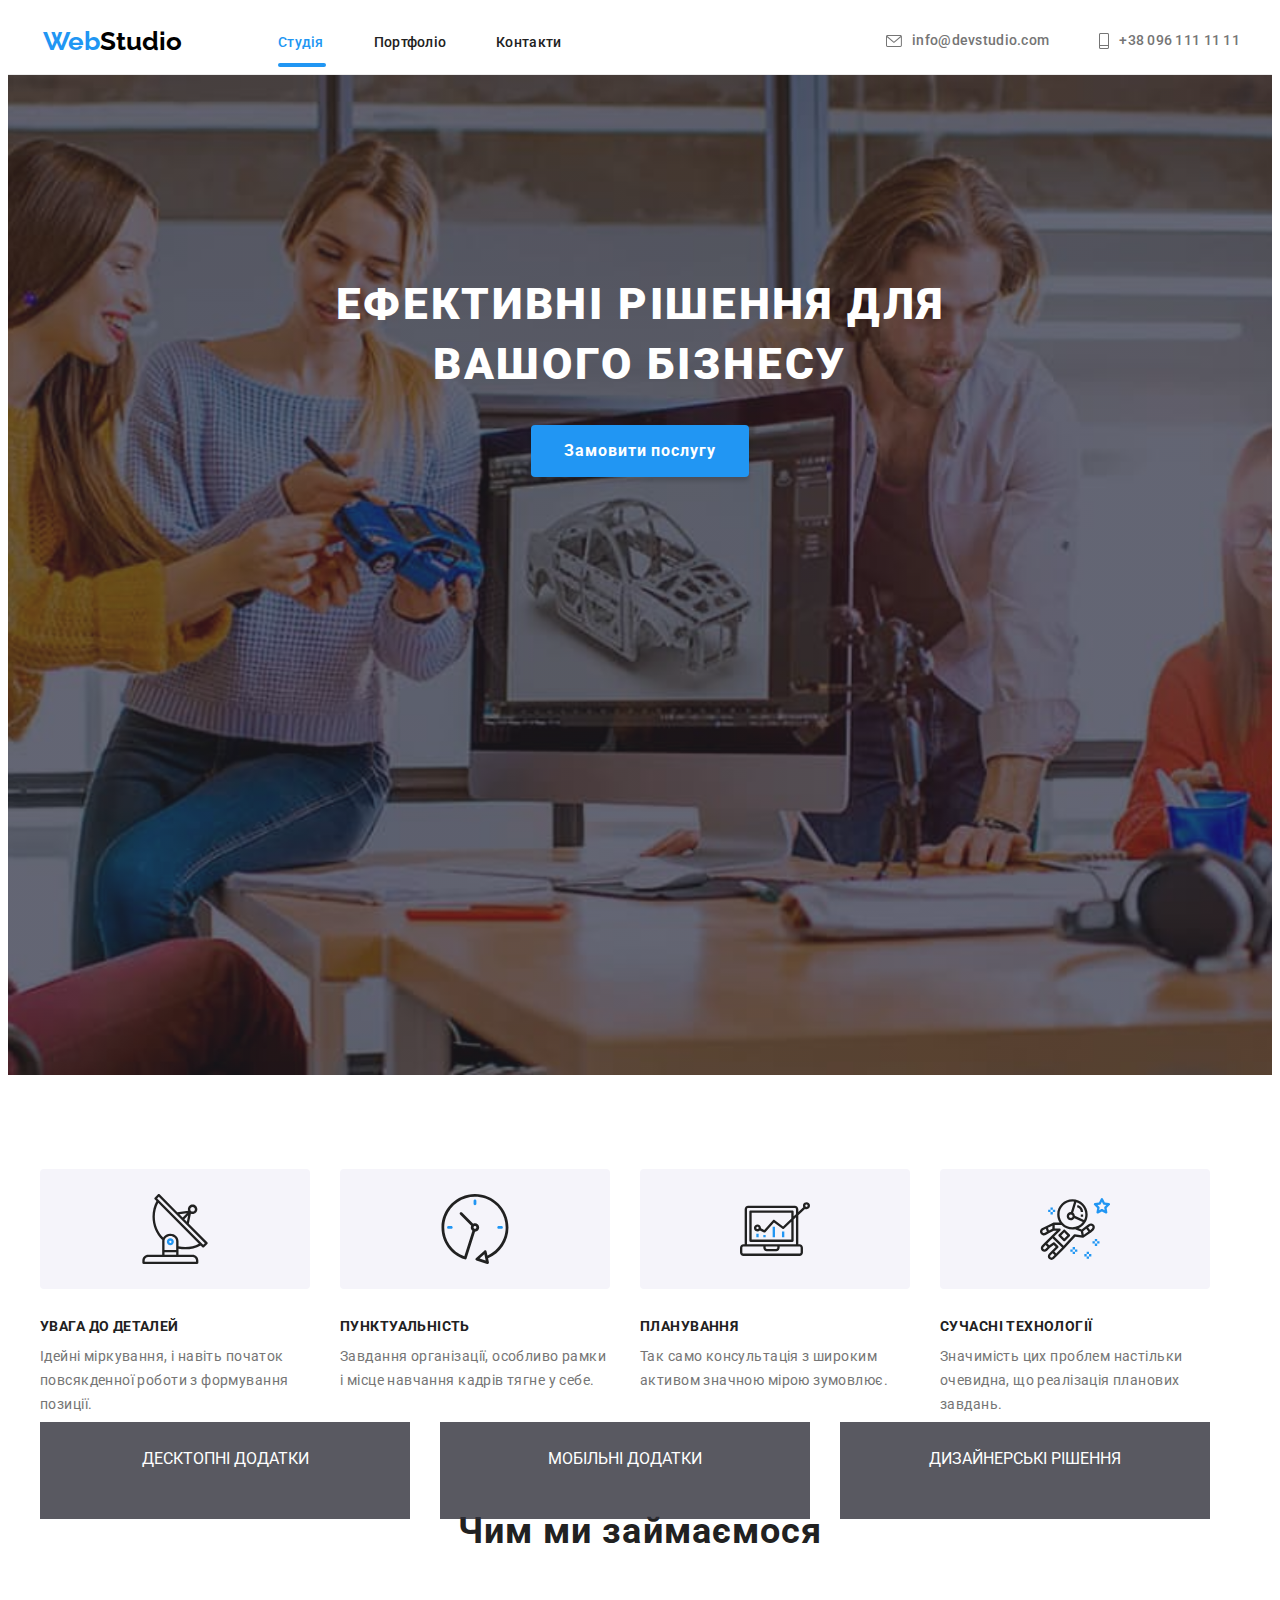
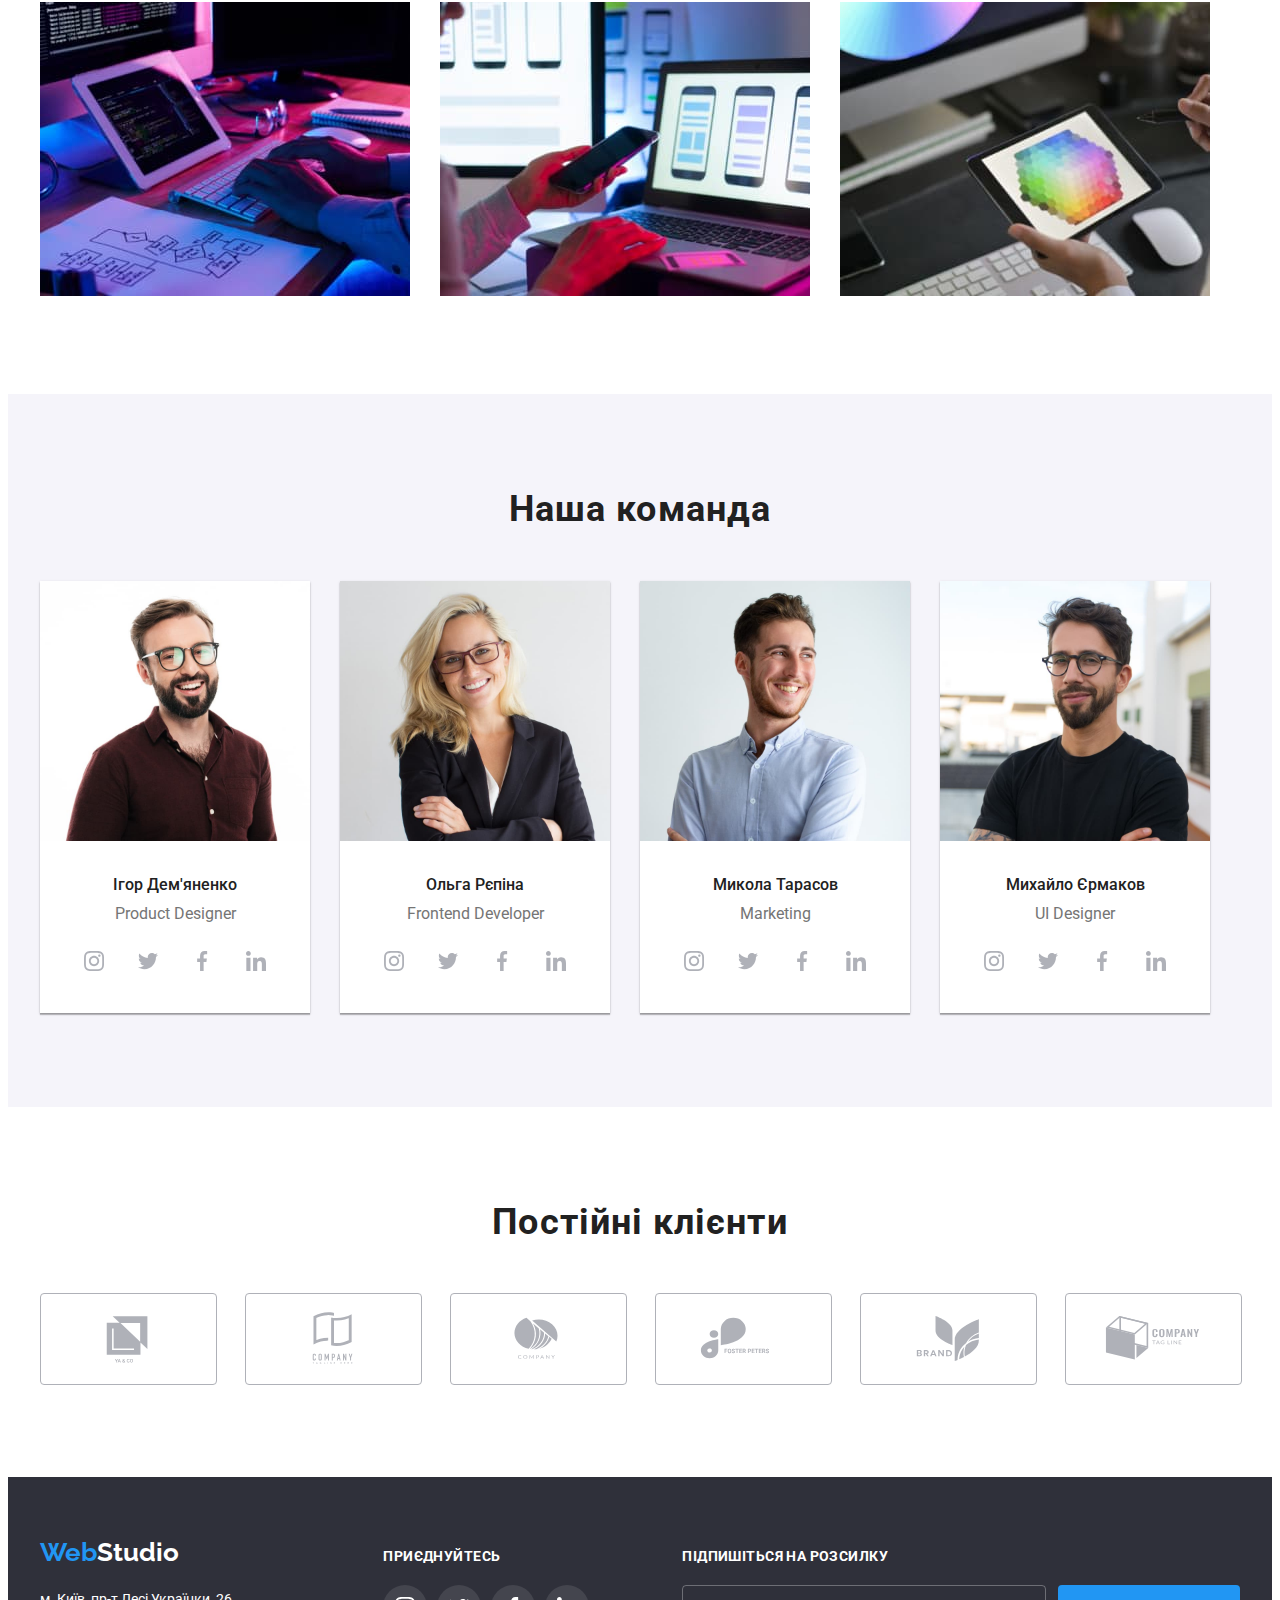
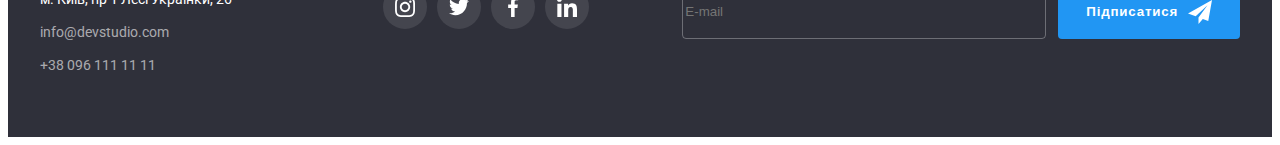
==== index.html @ afdf6e77 "start-main-scss-hw-07" ====
<!DOCTYPE html>
<html lang="uk">
  <head>
    <meta charset="UTF-8" />
    <meta http-equiv="X-UA-Compatible" content="IE=edge" />
    <meta name="viewport" content="width=device-width, initial-scale=1.0" />
    <title>WebStudio</title>
    <link rel="preconnect" href="https://fonts.googleapis.com" />
    <link rel="preconnect" href="https://fonts.gstatic.com" crossorigin />
    <link
      href="https://fonts.googleapis.com/css2?family=Raleway:wght@700&family=Roboto:wght@400;500;700;900&display=swap"
      rel="stylesheet"
    />
    <link
      rel="stylesheet"
      href="https://cdnjs.cloudflare.com/ajax/libs/modern-normalize/1.1.0/modern-normalize.min.css"
      integrity="sha512-wpPYUAdjBVSE4KJnH1VR1HeZfpl1ub8YT/NKx4PuQ5NmX2tKuGu6U/JRp5y+Y8XG2tV+wKQpNHVUX03MfMFn9Q=="
      crossorigin="anonymous"
      referrerpolicy="no-referrer"
    />
    <link rel="stylesheet" href="./css/styles.css" />
    <link rel="stylesheet" href="./css/main.min.css" />
  </head>

  <body>
    <main>
      <!-- Header -->
      <header class="page-header">
        <div class="parent-heder container">
          <nav class="main-nav">
            <a href="/" class="logo link"
              ><span class="web">Web</span><span class="studio">Studio</span></a
            >
            <ul class="site-nav list">
              <li class="item"><a href="" class="link current">Студія</a></li>
              <li class="item"><a href="./portfolio.html" class="link">Портфоліо</a></li>
              <li class="item"><a href="" class="link">Контакти</a></li>
            </ul>
          </nav>
          <ul class="contacts-list list">
            <li class="item">
              <a href="mailto:info@devstudio.com" class="header-email link">
                <svg class="header-email-icon" width="16" height="12">
                  <use href="./images/symbol-defs.svg#icon-envelope"></use></svg
                >info@devstudio.com</a
              >
            </li>
            <li class="item">
              <a href="tel:+380961111111" class="header-tel link">
                <svg class="header-tel-icon" width="10" height="16">
                  <use href="./images/symbol-defs.svg#icon-tel"></use></svg
                >+38 096 111 11 11</a
              >
            </li>
          </ul>
        </div>
      </header>
      <!-- Hero -->
      <section class="hero overlay">
        <h1 class="hero-title">
          Ефективні рішення для <br />
          вашого бізнесу
        </h1>
        <button class="button hero" type="button" data-modal-open>Замовити послугу</button>
      </section>

      <!-- Feature -->
      <section class="feature">
        <div class="container">
          <h2 class="visually-hidden">Наші переваги</h2>
          <ul class="feature-list feature-icon-list list">
            <li class="item">
              <div class="feature-icon-item">
                <svg width="70" height="70" class="feature-icon-img">
                  <use href="./images/symbol-defs.svg#icon-antenna"></use>
                </svg>
              </div>
              <h3 class="title">Увага до деталей</h3>
              <p class="text">
                Ідейні міркування, і навіть початок повсякденної роботи з формування позиції.
              </p>
            </li>
            <li class="item">
              <div class="feature-icon-item">
                <svg width="70" height="70" class="feature-icon-img">
                  <use href="./images/symbol-defs.svg#icon-clock" width="70" height="70"></use>
                </svg>
              </div>
              <h3 class="title">Пунктуальність</h3>
              <p class="text">
                Завдання організації, особливо рамки і місце навчання кадрів тягне у себе.
              </p>
            </li>
            <li class="item">
              <div class="feature-icon-item">
                <svg width="70" height="70" class="feature-icon-img">
                  <use href="./images/symbol-defs.svg#icon-diagram" width="70" height="70"></use>
                </svg>
              </div>
              <h3 class="title">Планування</h3>
              <p class="text">Так само консультація з широким активом значною мірою зумовлює.</p>
            </li>
            <li class="item">
              <div class="feature-icon-item">
                <svg width="70" height="70" class="feature-icon-img">
                  <use href="./images/symbol-defs.svg#icon-astronaut" width="70" height="70"></use>
                </svg>
              </div>
              <h3 class="title">Сучасні технології</h3>
              <p class="text">
                Значимість цих проблем настільки очевидна, що реалізація планових завдань.
              </p>
            </li>
          </ul>
        </div>
      </section>
      <!--  -->
      <section class="job section">
        <div class="container">
          <h2 class="section-title">Чим ми займаємося</h2>
          <ul class="job-list list">
            <li class="item one"><img src="./images/img1.jpg" alt="" width="370" /></li>
            <li class="item two"><img src="./images/img2.jpg" alt="" width="370" /></li>
            <li class="item three"><img src="./images/img3.jpg" alt="" width="370" /></li>
          </ul>
        </div>
      </section>
      <section class="team">
        <div class="container">
          <h2 class="section-title">Наша команда</h2>
          <ul class="team-list list">
            <li class="item">
              <img src="./images/img_igor.jpg" alt="Product Designer" width="270" />
              <div class="team-img">
                <h3 class="title">Ігор Дем'яненко</h3>
                <p class="text">Product Designer</p>
                <ul class="team-soc-list list">
                  <li class="team-soc-item">
                    <a href="" class="team-soc-link link" target="_blank"
                      ><svg class="team-soc-icon" width="20" height="20">
                        <use href="./images/symbol-defs.svg#icon-instagram"></use></svg
                    ></a>
                  </li>
                  <li class="team-soc-item">
                    <a href="" class="team-soc-link link" target="_blank"
                      ><svg class="team-soc-icon" width="20" height="20">
                        <use href="./images/symbol-defs.svg#icon-twitter"></use></svg
                    ></a>
                  </li>
                  <li class="team-soc-item">
                    <a href="" class="team-soc-link link" target="_blank"
                      ><svg class="team-soc-icon" width="20" height="20">
                        <use href="./images/symbol-defs.svg#icon-facebook"></use></svg
                    ></a>
                  </li>
                  <li class="team-soc-item">
                    <a href="" class="team-soc-link link" target="_blank"
                      ><svg class="team-soc-icon" width="20" height="20">
                        <use href="./images/symbol-defs.svg#icon-linkedin"></use></svg
                    ></a>
                  </li>
                </ul>
              </div>
            </li>
            <li class="item">
              <img src="./images/img_olga.jpg" alt="Frontend Developer" width="270" />
              <div class="team-img">
                <h3 class="title">Ольга Рєпіна</h3>
                <p class="text">Frontend Developer</p>
                <ul class="team-soc-list list">
                  <li class="team-soc-item">
                    <a href="" class="team-soc-link link" target="_blank"
                      ><svg class="team-soc-icon" width="20" height="20">
                        <use href="./images/symbol-defs.svg#icon-instagram"></use></svg
                    ></a>
                  </li>
                  <li class="team-soc-item">
                    <a href="" class="team-soc-link link" target="_blank"
                      ><svg class="team-soc-icon" width="20" height="20">
                        <use href="./images/symbol-defs.svg#icon-twitter"></use></svg
                    ></a>
                  </li>
                  <li class="team-soc-item">
                    <a href="" class="team-soc-link link" target="_blank"
                      ><svg class="team-soc-icon" width="20" height="20">
                        <use href="./images/symbol-defs.svg#icon-facebook"></use></svg
                    ></a>
                  </li>
                  <li class="team-soc-item">
                    <a href="" class="team-soc-link link" target="_blank"
                      ><svg class="team-soc-icon" width="20" height="20">
                        <use href="./images/symbol-defs.svg#icon-linkedin"></use></svg
                    ></a>
                  </li>
                </ul>
              </div>
            </li>
            <li class="item">
              <img src="./images/img_mikola.jpg" alt="Marketing" width="270" />
              <div class="team-img">
                <h3 class="title">Микола Тарасов</h3>
                <p class="text">Marketing</p>
                <ul class="team-soc-list list">
                  <li class="team-soc-item">
                    <a href="" class="team-soc-link link" target="_blank"
                      ><svg class="team-soc-icon" width="20" height="20">
                        <use href="./images/symbol-defs.svg#icon-instagram"></use></svg
                    ></a>
                  </li>
                  <li class="team-soc-item">
                    <a href="" class="team-soc-link link" target="_blank"
                      ><svg class="team-soc-icon" width="20" height="20">
                        <use href="./images/symbol-defs.svg#icon-twitter"></use></svg
                    ></a>
                  </li>
                  <li class="team-soc-item">
                    <a href="" class="team-soc-link link" target="_blank"
                      ><svg class="team-soc-icon" width="20" height="20">
                        <use href="./images/symbol-defs.svg#icon-facebook"></use></svg
                    ></a>
                  </li>
                  <li class="team-soc-item">
                    <a href="" class="team-soc-link link" target="_blank"
                      ><svg class="team-soc-icon" width="20" height="20">
                        <use href="./images/symbol-defs.svg#icon-linkedin"></use></svg
                    ></a>
                  </li>
                </ul>
              </div>
            </li>
            <li class="item">
              <img src="./images/img_michailo.jpg" alt="UI Designer" width="270" />
              <div class="team-img">
                <h3 class="title">Михайло Єрмаков</h3>
                <p class="text">UI Designer</p>
                <ul class="team-soc-list list">
                  <li class="team-soc-item">
                    <a href="" class="team-soc-link link" target="_blank"
                      ><svg class="team-soc-icon" width="20" height="20">
                        <use href="./images/symbol-defs.svg#icon-instagram"></use></svg
                    ></a>
                  </li>
                  <li class="team-soc-item">
                    <a href="" class="team-soc-link link" target="_blank"
                      ><svg class="team-soc-icon" width="20" height="20">
                        <use href="./images/symbol-defs.svg#icon-twitter"></use></svg
                    ></a>
                  </li>
                  <li class="team-soc-item">
                    <a href="" class="team-soc-link link" target="_blank"
                      ><svg class="team-soc-icon" width="20" height="20">
                        <use href="./images/symbol-defs.svg#icon-facebook"></use></svg
                    ></a>
                  </li>
                  <li class="team-soc-item">
                    <a href="" class="team-soc-link link" target="_blank"
                      ><svg class="team-soc-icon" width="20" height="20">
                        <use href="./images/symbol-defs.svg#icon-linkedin"></use></svg
                    ></a>
                  </li>
                </ul>
              </div>
            </li>
          </ul>
        </div>
      </section>
      <!-- Customers -->
      <section class="section customers">
        <div class="container">
          <h2 class="section-title">Постійні клієнти</h2>
          <ul class="customers-list list">
            <li class="customers-item">
              <a href="" class="customers-link link">
                <svg class="customers-soc-icon" width="106" height="60">
                  <use href="./images/symbol-defs.svg#icon-logo-ya-co"></use>
                </svg>
              </a>
            </li>
            <li class="customers-item">
              <a href="" class="customers-link link">
                <svg class="customers-soc-icon" width="106" height="60">
                  <use href="./images/symbol-defs.svg#icon-logo-taglaine"></use>
                </svg>
              </a>
            </li>
            <li class="customers-item">
              <a href="" class="customers-link link">
                <svg class="customers-soc-icon" width="106" height="60">
                  <use href="./images/symbol-defs.svg#icon-logo-company"></use>
                </svg>
              </a>
            </li>
            <li class="customers-item">
              <a href="" class="customers-link link">
                <svg class="customers-soc-icon" width="106" height="60">
                  <use href="./images/symbol-defs.svg#icon-logo-foster"></use>
                </svg>
              </a>
            </li>
            <li class="customers-item">
              <a href="" class="customers-link link">
                <svg class="customers-soc-icon" width="106" height="60">
                  <use href="./images/symbol-defs.svg#icon-logo-brand"></use>
                </svg>
              </a>
            </li>
            <li class="customers-item">
              <a href="" class="customers-link link">
                <svg class="customers-soc-icon" width="106" height="60">
                  <use href="./images/symbol-defs.svg#icon-logo-tag"></use>
                </svg>
              </a>
            </li>
          </ul>
        </div>
      </section>
    </main>
    <footer class="footer">
      <div class="container">
        <div>
          <a href="/" class="logo address"
            ><span class="web">Web</span><span class="studio footer">Studio</span></a
          >
          <address>
            <ul class="address-list list">
              <li class="item">
                <a
                  href="https://goo.gl/maps/J423q69N4XWxt7sN8 "
                  target="_blank"
                  rel="noopener noreferrer nofollow"
                  class="link"
                >
                  м. Київ, пр-т Лесі Українки, 26</a
                >
              </li>
              <li class="item">
                <a href="mailto:info@devstudio.com" class="footer-mail">info@devstudio.com</a>
              </li>
              <li>
                <a href="tel:+380961111111" class="footer-tel">+38 096 111 11 11</a>
              </li>
            </ul>
          </address>
        </div>
        <div class="footer-soc">
          <h2 class="footer-soc-title">Приєднуйтесь</h2>
          <ul class="footer-soc-list list">
            <li class="footer-soc-item">
              <a href="" class="footer-soc-link link">
                <svg width="20" height="20">
                  <use
                    href="./images/symbol-defs.svg#icon-instagram"
                    class="footer-soc-icon"
                  ></use></svg
              ></a>
            </li>
            <li class="footer-soc-item">
              <a href="" class="footer-soc-link link">
                <svg class="footer-soc-icon" width="20" height="20">
                  <use href="./images/symbol-defs.svg#icon-twitter"></use></svg
              ></a>
            </li>
            <li class="footer-soc-item">
              <a href="" class="footer-soc-link link">
                <svg class="footer-soc-icon" width="20" height="20">
                  <use href="./images/symbol-defs.svg#icon-facebook"></use></svg
              ></a>
            </li>
            <li class="footer-soc-item">
              <a href="" class="footer-soc-link link">
                <svg class="footer-soc-icon" width="20" height="20">
                  <use href="./images/symbol-defs.svg#icon-linkedin"></use></svg
              ></a>
            </li>
          </ul>
        </div>
        <div class="online">
          <p class="online-title">Підпишіться на розсилку</p>
          <form class="online-form">
            <input type="text" placeholder="E-mail" class="online-input" name="online-name">
            <button type="submit" class="online-btn">
            Підписатися<svg class="online-btn-icon" width="24" height="24">
              <use href="./images/symbol-defs.svg#icon-send"></use>
            </svg></button>
          </form>
        </div>
      </div>
    </footer>
    <div class="backdrop is-hidden" data-modal>
      <div class="modal">
        <button type="button" class="modal-close" data-modal-close>
          <svg class="modal-close-icon" width="18" height="18">
            <use href="./images/symbol-defs.svg#icon-close-black"></use>
          </svg>
        </button>
        <p class="modal-title title">Залиште свої дані, ми Вам передзвонимо</p>
        <form class="modal-form">
          <div class="modal-field">
            <label for="user-name" class="input-label">Ім'я</label>
            <div class="input-wrap">
              <input type="text" name="user-name" class="modal-input" placeholder="Микола Мирний" required
                id="user-name" />
              <svg class="modal-input-icon" width="18" height="18">
                <use href="./images/symbol-defs.svg#icon-person"></use>
              </svg>
            </div>
          </div>
          <div class="modal-field">
            <label for="user-phone" class="input-label">Телефон</label>
            <div class="input-wrap">
              <input type="tel" name="user-phone" class="modal-input" placeholder="+380 (96) 111-11-11" title="+380"
                minlength="13" maxlength="13" required id="user-phone" />
              <svg class="modal-input-icon" width="18" height="18">
                <use href="./images/symbol-defs.svg#icon-phone"></use>
              </svg>
            </div>
          </div>
          <div class="modal-field">
            <label for="user-email" class="input-label">Пошта</label>
            <div class="input-wrap">
              <input type="email" name="user-email" class="modal-input" placeholder="name@gmail.com" id="user-email" />
              <svg class="modal-input-icon" width="18" height="18">
                <use href="./images/symbol-defs.svg#icon-email"></use>
              </svg>
            </div>
          </div>
          <div class="modal-field">
            <label for="user-comment" class="input-label">Коментар</label>
            <textarea name="user-comment" id="user-comment" class="modal-text modal-input" placeholder="Коментар"
              id="user-comment"></textarea>
          </div>
          <div class="modal-field">
            <input type="checkbox" name="policy" id="policy" class="input-checkbox visually-hidden" />
            <label for="policy" class="check-text">
              <span>
                <svg class="checkbox-icon" width="16" height="15">
                  <use href="./images/symbol-defs.svg#icon-icon-check""></use>
                    </svg>
                  </span>Погоджуюся з розсилкою та приймаю <a href="" class=" modal-link">Умови договору</a>
            </label>
          </div>
          <button type="submit" class="modal-button">Відправити</button>
        </form>
      </div>
    </div>
    <script src="./js/modal.js"></script>
  </body>
  </html>
---- css/styles.css ----
/* колір основного тексту: #212121 */
/* вторинний колір: #757575 */
/* акцент: #2196F3 */
/* колір фону білий: #FFFFFF */
/* колір фону вторинний #F5F4FA */
/* колір фону футер: #2F303A */
/* колір лого studio: #000000 */

:root {
  --primary-text-color: #212121;
  --title-text-color: #757575;
  --secondary-text-color: #ffffff;
  --accent-color: #2196f3;
  --primary-white-color: #ffffff;
  --primary-bg-color: #ffffff;
  --secondary-bg-color: #f5f4fa;
  --color-btn-primery: #2196f3;
  --color-logo-stodio: #000000;
  --trans: 250ms cubic-bezier(0.4, 0, 0.2, 1);
}

p,
h1,
h2,
h3,
h4,
h5,
h6 {
  margin: 0;
}

ul,
ol {
  margin: 0;
  padding-left: 0;
  list-style: none;
}

/*button {
  color: var(--primary-text-color);
  background-color: var(--secondary-bg-color);
  display: inline-block;
  border: 1px solid transparent;
  border-radius: 4px;
  min-width: 73px;
  text-align: center;
  font-family: inherit;
  cursor: pointer;
}*/

address {
  font-style: normal;
}

a {
  color: currentColor;
  text-decoration: none;
}
section {
  text-align: center;
  /*padding-top: 94px;
  padding-bottom: 94px;*/
}

body {
  background-color: var(--primary-bg-color);
  color: var(--primary-text-color);

  font-family: 'Roboto', sans-serif;
}

.list {
  padding: 0;
  margin: 0;
  list-style: none;
}
.link {
  text-decoration: none;
}

.visually-hidden {
  position: absolute;
  white-space: nowrap;
  width: 1px;
  height: 1px;
  overflow: hidden;
  border: 0;
  padding: 0;
  clip: rect(0 0 0 0);
  clip-path: inset(50%);
  margin: -1px;
}
.container {
  width: 1200px;
  padding-left: 15px;
  padding-right: 15px;
  margin: 0 auto;
}

/*              header            */
.page-header {
  border-bottom: 1px solid #ececec;
  text-align: center;
}
.parent-heder {
  display: flex;
}

/* Logo */
.logo {
  color: var(--primary-text-color);
  font-family: 'Raleway', sans-serif;
  font-weight: 700;
  font-size: 26px;
  line-height: 1.19;
  min-width: 145px;
  outline: transparent;
}
.web {
  color: var(--accent-color);
  outline: transparent;
}
.studio {
  color: var(--color-logo-stodio);
  outline: transparent;
}
.studio.footer {
  color: var(--primary-white-color);
}

.logo.address {
  display: block;
  margin-bottom: 20px;
}

/*    Main-nav     */
.main-nav {
  display: flex;
  align-items: center;
}

/* Site nav  */
.site-nav {
  display: flex;
  margin-left: 93px;
}

.site-nav .link {
  padding-top: 25px;
  padding-bottom: 25px;
  color: var(--primary-text-color);
  font-weight: 500;
  font-size: 14px;
  line-height: 1.14;
  letter-spacing: 0.02em;
  transition: color var(--trans);
}
.site-nav .item + .item {
  margin-left: 50px;
}
/*.site-nav .item:not(:last-child) {
  margin-right: 50px;
}*/
.site-nav .link:hover,
.site-nav .link:focus {
  color: var(--accent-color);
  outline: transparent;
}

.site-nav .link.current {
  color: var(--accent-color);
}
.site-nav .link.current::before {
  content: '';
  min-width: 48px;
  height: 4px;
  border-radius: 2px;
  position: absolute;
  top: 63px;
  background-color: var(--accent-color);
}
.site-nav .link.current.portfolio::before {
  content: '';
  min-width: 78px;
  height: 4px;
  border-radius: 2px;
  position: absolute;
  top: 63px;
  background-color: var(--accent-color);
}
/*         Contacts          */
.contacts-list {
  display: flex;
  margin-left: auto;
}
.contacts-list .item + .item {
  margin-left: 50px;
}
.contacts-list .link {
  display: flex;
  margin-left: auto;
  padding-top: 25px;
  padding-bottom: 25px;
  font-weight: 500;
  font-size: 14px;
  line-height: 1.14;
  letter-spacing: 0.02em;
  align-items: center;
  justify-content: center;
  color: var(--title-text-color);
  transition: color var(--trans);
}
.contacts-list .link:hover,
.contacts-list .link:focus {
  color: var(--accent-color);
  outline: transparent;
}

.header-email {
  gap: 10px;
}

.header-email-icon {
  align-items: center;
  justify-content: center;
  fill: currentColor;
}

.header-tel {
  gap: 10px;
}

.header-tel-icon {
  align-items: center;
  justify-content: center;
  fill: currentColor;
}

/* Герой */
.hero {
  padding-top: 200px;
  padding-bottom: 200px;

  background-color: #2f303a;
}

.hero-title {
  color: var(--primary-white-color);
  margin-bottom: 30px;
  margin-top: 0;
  font-weight: 900;
  font-size: 44px;
  line-height: 1.36;
  letter-spacing: 0.06em;
  text-transform: uppercase;
}

.button.hero {
  color: var(--secondary-text-color);
  background-color: var(--color-btn-primery);
  padding: 10px 32px;
  font-weight: 700;
  font-size: 16px;
  line-height: 1.88;
  letter-spacing: 0.06em;
  display: inline-block;
  border: 1px solid transparent;
  border-radius: 4px;
  min-width: 73px;
  text-align: center;
  font-family: inherit;
  cursor: pointer;
  box-shadow: 0px 4px 4px rgba(0, 0, 0, 0.15);
  transition: background-color var(--trans), color var(--trans);
}

.button.hero:hover,
.button.hero:focus {
  color: var(--primary-text-color);
  background-color: var(--title-text-color);
  outline: transparent;
}

/* Button */
.button.secondary {
  padding: 6px 22px;
  font-weight: 500;
  font-size: 16px;
  line-height: 1.63;
  border: transparent;
  display: inline-block;
  border: 1px solid transparent;
  border-radius: 4px;
  min-width: 73px;
  text-align: center;
  font-family: inherit;
  cursor: pointer;
  color: var(--primary-text-color);
  background-color: var(--secondary-bg-color);
  transition: background-color var(--trans), color var(--trans), box-shadow var(--trans);
}

.button.secondary:hover,
.button.secondary:focus {
  color: var(--primary-white-color);
  background-color: var(--color-btn-primery);
  box-shadow: 0px 3px 1px rgba(0, 0, 0, 0.1), 0px 1px 2px rgba(0, 0, 0, 0.08),
    0px 2px 2px rgba(0, 0, 0, 0.12);
  outline: transparent;
}
/*            Overlay       */

.overlay {
  height: 600px;
  max-width: 1600px;
  margin-left: auto;
  margin-right: auto;
  background-image: linear-gradient(rgba(47, 48, 58, 0.4), rgba(47, 48, 58, 0.4)),
    url(../images/img-hero.jpg);
  background-repeat: no-repeat;
  background-position: center;
  background-size: cover;
  background-color: #c4c4c4;
}

/* Section */
.section-title {
  margin-bottom: 50px;
  font-weight: 700;
  font-size: 36px;
  line-height: 1.17;
  letter-spacing: 0.03em;
}

/* Переваги */
.feature {
  padding-top: 94px;
  padding-bottom: 94px;
  text-align: center;
}

.feature-list {
  display: flex;
}
.feature-list .item + .item {
  margin-left: 30px;
}

.feature-icon-item {
  height: 120px;
  border-radius: 4px;
  margin-bottom: 30px;
  gap: 30px;
  display: flex;
  align-items: center;
  justify-content: center;

  background-color: #f5f4fa;
}
.feature-icon-img {
  align-items: center;
  justify-content: center;
}

.feature-list .title {
  margin-bottom: 10px;
  font-weight: 700;
  font-size: 14px;
  line-height: 1.14;
  letter-spacing: 0.03em;
  text-transform: uppercase;

  color: var(--primary-text-color);
}

.feature-list .item {
  width: 270px;
  text-align: left;
}

.feature-list .text {
  font-size: 14px;
  line-height: 1.7;
  letter-spacing: 0.03em;
  color: var(--title-text-color);
}

/*          Job             */
.job {
  padding-top: 0;
  padding-bottom: 94px;
}
.job-list .item + .item {
  margin-left: 30px;
}
.job-list {
  display: flex;
}
.job-list .item.one::before {
  content: 'Десктопні додатки';
  position: absolute;
  width: 370px;
  height: 70px;
  padding-top: 27px;
  top: 1422px;
  text-transform: uppercase;

  color: var(--primary-white-color);
  background-color: rgba(47, 48, 58, 0.8);
}
.job-list .item.two::before {
  content: 'Мобільні додатки';
  position: absolute;
  width: 370px;
  height: 70px;
  padding-top: 27px;
  top: 1422px;
  text-transform: uppercase;

  color: var(--primary-white-color);
  background-color: rgba(47, 48, 58, 0.8);
}
.job-list .item.three::before {
  content: 'Дизайнерські рішення';
  position: absolute;
  width: 370px;
  height: 70px;
  padding-top: 27px;
  top: 1422px;
  text-transform: uppercase;

  color: var(--primary-white-color);
  background-color: rgba(47, 48, 58, 0.8);
}

/* Команда */
.team {
  padding-top: 94px;
  padding-bottom: 94px;
  background-color: #f5f4fa;
}

.team-list {
  display: flex;
}
.team-list .item + .item {
  margin-left: 30px;
}

.team-list .title {
  color: var(--primary-text-color);

  font-weight: 500;
  font-size: 16px;
  line-height: 1.19;
}

.team-list .text {
  color: var(--title-text-color);
  margin-bottom: 16px;
  line-height: 1.19;
}

.team .title {
  margin-bottom: 10px;
}

.team .item {
  background-color: #ffffff;
  box-shadow: 0px 2px 1px rgba(0, 0, 0, 0.2), 0px 1px 1px rgba(0, 0, 0, 0.14),
    0px 1px 3px rgba(0, 0, 0, 0.12);
}
.team-img {
  padding-top: 30px;
  padding-bottom: 30px;
}

.team-soc-list {
  display: flex;
  align-items: center;
  justify-content: center;
  gap: 10px;
}

.team-soc-item {
  width: 44px;
  height: 44px;
}
.team-soc-link {
  width: 100%;
  height: 100%;
  display: flex;
  align-items: center;
  justify-content: center;
  border-radius: 50%;
  transition: background-color var(--trans);
  fill: #afb1b8;
}
.team-soc-icon {
  transition: fill var(--trans);
}

.team-soc-link:hover,
.team-soc-link:focus {
  background-color: var(--accent-color);
  outline: none;
}
.team-soc-link:hover .team-soc-icon,
.team-soc-link:focus .team-soc-icon {
  fill: var(--primary-white-color);
}

/*    Customers */
.customers {
  padding-top: 94px;
  padding-bottom: 94px;
}

.customers-list {
  display: flex;
  gap: 30px;
}

.customers-item {
  width: calc((100% - 150px) / 6);
  height: 90px;
}
.customers-link {
  width: 100%;
  height: 100%;
  border: 1px solid #afb1b8;
  border-radius: 4px;
  display: flex;
  align-items: center;
  justify-content: center;
  fill: #afb1b8;
  transition: border-color var(--trans);
}

.customers-soc-icon {
  transition: fill var(--trans);
}

.customers-link:hover,
.customers-link:focus {
  border-color: var(--accent-color);
  outline: none;
}
.customers-link:hover .customers-soc-icon,
.customers-link:focus .customers-soc-icon {
  fill: var(--accent-color);
}

/* Наші роботи */
.work {
  padding-top: 94px;
  padding-bottom: 94px;
}

.work-btn-list {
  display: flex;
  flex-wrap: wrap;
  justify-content: center;
  margin-bottom: 50px;
}
.work-btn-list .item + .item {
  margin-left: 8px;
}

.work-title {
  margin-bottom: 4px;
}

.work-list {
  display: flex;
  flex-wrap: wrap;
  gap: 30px;
}

.work-list .item:nth-child(3n) {
  margin-right: 0;
}
.work-list .item:nth-last-child(-n + 3) {
  margin-bottom: 0;
}

.work-link {
  display: block;
  text-decoration: none;
  transition: box-shadow var(--trans);
}

.work-top-wrap {
  position: relative;
  transition: box-shadow var(--trans);
  overflow: hidden;
}

.work-link:hover,
.work-link:focus {
  box-shadow: 1px 4px 6px rgba(0, 0, 0, 0.16), 0px 4px 4px rgba(0, 0, 0, 0.06),
    0px 1px 1px rgba(0, 0, 0, 0.12);
  outline: transparent;
}
.work-link:hover .work-top-text,
.work-link:focus .work-top-text {
  transform: translateY(0);
  transition: transform var(--trans);
}

.work-img {
  display: block;
}

.work-title {
  color: var(--primary-text-color);
  margin-bottom: 4px;
  font-weight: 700;
  font-size: 18px;
  line-height: 2;
  letter-spacing: 0.06em;
}

.work-text {
  color: var(--title-text-color);

  line-height: 1.9;
}

.work-top-text {
  position: absolute;
  top: 0;
  padding: 63px 24px;
  text-align: left;
  font-weight: 400;
  font-size: 18px;
  line-height: 1.56;
  background-color: rgba(33, 150, 243, 0.9);
  color: var(--primary-white-color);
  transform: translateY(100%);
  transition: var(--trans), color var(--trans), background-color var(--trans);
  overflow: auto;
}

.work-card {
  padding: 20px 24px;
  border-left: 1px solid #eeeeee;
  border-bottom: 1px solid #eeeeee;
  border-right: 1px solid #eeeeee;
  text-align: left;
  margin-top: 0;
}
/*               Footer            */

.footer {
  padding-top: 60px;
  padding-bottom: 60px;
  background-color: #2f303a;
}

.footer-contact {
  text-align-last: left;
}
.address-list .link {
  color: var(--primary-white-color);
  font-size: 14px;
  line-height: 1.71;
  font-style: normal;
}

.address-list .item {
  margin-bottom: 9px;
}

.footer .link {
  transition: background-color var(--trans), color var(--trans);
}

.footer .link:hover,
.footer .link:focus {
  color: var(--accent-color);
  outline: transparent;
}
.addres-list.footer-tel {
  margin-bottom: 0;
}

.footer-mail,
.footer-tel {
  font-size: 14px;
  line-height: 1.71;
  font-style: normal;
  text-decoration: none;
  color: rgba(255, 255, 255, 0.6);
  transition: color var(--trans);
}

.footer-mail:hover,
.footer-mail:focus {
  color: var(--accent-color);
  outline: transparent;
}
.footer-tel:hover,
.footer-tel:focus {
  color: var(--accent-color);
  outline: transparent;
}

.footer > .container {
  display: flex;
  align-items: baseline;
}

.footer-soc-title {
  margin-bottom: 20px;
  font-weight: 700;
  font-size: 14px;
  line-height: 1.14;
  letter-spacing: 0.03em;
  text-transform: uppercase;
  color: var(--primary-white-color);
}

.footer-soc-list {
  display: flex;
  gap: 10px;
}

.footer-soc-item {
  width: 44px;
  height: 44px;
}
.footer-soc-link {
  display: flex;
  width: 100%;
  height: 100%;
  align-items: center;
  justify-content: center;
  background-color: rgba(255, 255, 255, 0.1);
  border-radius: 50%;
  fill: #ffffff;
}

.footer-soc-icon {
  align-items: center;
  justify-content: center;
  transition: fill var(--trans);
}

.footer-soc-link:hover,
.footer-soc-link:focus {
  background-color: var(--accent-color);
  outline: none;
}

.footer-soc {
  margin-left: auto;
}

.footer-soc-link:hover .footer-soc-icon,
.footer-soc-link:focus .footer-soc-icon {
  fill: var(--primary-white-color);
}
/*      Модальне вікно      */

.backdrop {
  width: 100%;
  height: 100%;
  background-color: rgba(0, 0, 0, 0.2);
  position: fixed;
  top: 0;
  transition: opacity var(--trans), visibility var(--trans);
}

.modal {
  width: 528px;
  min-height: 581px;
  background-color: #ffffff;
  position: absolute;
  border-radius: 4px;
  padding: 40px;
  top: 50%;
  left: 50%;
  transform: translate(-50%, -50%) scale(1) rotate(0);
  transition: transform var(--trans), border-radius var(--trans);
}
.backdrop.is-hidden .modal {
  transform: translate(-50%, -50%) scale(0) rotate(-360deg);
  border-radius: 70%;
}

.backdrop.is-hidden {
  opacity: 0;
  visibility: hidden;
  pointer-events: none;
}
.modal-title {
  font-weight: 700;
  font-size: 20px;
  line-height: 1.15;
  text-align: center;
  letter-spacing: 0.03em;
  margin-bottom: 12px;
}
.input-wrap {
  position: relative;
}
.modal-field {
  margin-bottom: 10px;
}

.modal-input {
  width: 100%;
  height: 40px;
  border: 1px solid rgba(33, 33, 33, 0.2);
  border-radius: 4px;

  font-weight: 400;
  font-size: 12px;
  padding-left: 35px;
  color: #757575;
  outline: transparent;
  transition: border-color var(--trans);
}

.modal-close {
  width: 30px;
  height: 30px;
  background-color: transparent;
  border: 1px solid rgba(0, 0, 0, 0.1);
  border-radius: 50%;
  position: absolute;
  right: 8px;
  top: 8px;
  display: flex;
  align-items: center;
  justify-content: center;
  cursor: pointer;
  transition: border-color var(--trans);
}
.modal-close-icon {
  transition: fill var(--trans);
  
}

.modal-text {
  width: 100%;
  height: 120px;
  padding: 12px 16px;
  resize: none;
}
.modal-input:focus,
.input-label:focus {
  border-color: var(--accent-color);
}
.input-label {
  display: block;
  margin-bottom: 4px;
  font-weight: 400;
  font-size: 12px;
  letter-spacing: 0.01em;
  color: var(--title-text-color);
}
.modal-input:focus + .modal-input-icon {
  fill: var(--accent-color);
}
.input-checkbox {
  display: flex;
  align-items: center;
  justify-content: center;
  margin-bottom: 30px;
  
}
.modal-text {
  width: 100%;
  height: 120px;
  border: 1px solid rgba(33, 33, 33, 0.2);
  border-radius: 4px;
  padding: 12px 16px;
  resize: none;
}
.check-text {
  display: flex;
  align-items: center;
  position: relative;
  margin-bottom: 30px;
  font-weight: 400;
  font-size: 14px;
  margin-left: 9px;
  line-height: 1.71;
  letter-spacing: 0.03em;

  color: var(--title-text-color);
}

.check-text span {
  width: 16px;
  height: 15px;
  border: 2px solid var(--title-text-color);
  border-radius: 4px;
  margin-right: 9px;
  display: flex;
  align-items: center;
  justify-content: center;
  fill: transparent;
  transition: var(--trans);
}
.input-checkbox:checked + .check-text span {
  background-color: var(--accent-color);
  border-color: transparent;
  fill: var(--primary-white-color);
  
}


/*.check-text::before {
  content: '';
  width: 16px;
  height: 15px;
  border: 2px solid var(--title-text-color);
  margin-right: 9px;
}
.input-checkbox:checked + .check-text::before {
  background-color: var(--accent-color);
  border-color: transparent;
  background-image: url(../images/check-mark.svg);
  background-repeat: no-repeat;
}*/

.modal-close:hover {
  border-color: var(--accent-color);
}
.modal-close:hover .modal-close-icon {
  fill: var(--accent-color);
}
.modal-close:focus {
  border-color: var(--accent-color);
  outline: transparent;
  
}
.modal-close:focus .modal-close-icon {
  fill: var(--accent-color);
}

.modal-text:focus {
  border-color: var(--accent-color);
}



/* .modal-input:not(:focus):not(:placeholder-shown):valid {
  background-color: rgba(0, 128, 0, 0.373);
}
.modal-input:not(:focus):not(:placeholder-shown):invalid {
  background-color: rgba(128, 32, 0, 0.373);
} */
.modal-input-icon {
  position: absolute;
  left: 12px;
  top: 50%;
  transform: translateY(-50%);
  transition: fill var(--trans);
}

.modal-input::placeholder,
.modal-text::placeholder {
  font-weight: 400;
  font-size: 12px;
}
/*.modal-field .checkbox {
  margin-bottom: 30px;
}*/

.modal-button {
  display: block;
  margin-left: auto;
  margin-right: auto;
  cursor: pointer;
  padding-top: 10px;
  padding-right: 52px;
  padding-bottom: 10px;
  padding-left: 52px;
  color: var(--primary-white-color);
  background-color: var(--color-btn-primery);
  border-radius: 4px;
  transition: box-shadow var(--trans);
  border-color: transparent;

}

.modal-button:hover,
.modal-button:focus {
  box-shadow: 0px 4px 4px rgba(0, 0, 0, 0.15);
  outline: transparent;
}
.modal-link {
  text-decoration: underline;
  padding-left: 8px;
  color: var(--accent-color);
}
/*        ONLINE            */
.online {
  margin-left: 93px;
}

.online-title {
  font-weight: 700;
  font-size: 14px;
  line-height: 1.14;
  letter-spacing: 0.03em;
  text-transform: uppercase;
  margin-bottom: 20px;
  color: var(--primary-white-color);
}
.online-form {
  display: flex;
  margin-left: auto;
}
.online-input {
  min-width: 358px;
  height: 50px;
  border: 1px solid rgba(255, 255, 255, 0.3);
  transform: var(--trans);
  border-radius: 4px;

  color: rgba(255, 255, 255, 0.6);
  background-color: transparent;
}
.online-btn {
  display: flex;
  align-items: center;
  justify-content: center;
  cursor: pointer;
  margin-left: 12px;
  padding-top: 10px;
  padding-right: 28px;
  padding-bottom: 10px;
  padding-left: 28px;
  font-weight: 700;
  line-height: 1.88;
  letter-spacing: 0.06em;
  color: var(--primary-white-color);
  background-color: var(--color-btn-primery);
  border-radius: 4px;
  transition: var(--trans);
  border-color: transparent;
  border:none;
  outline: transparent;
}
.online-btn-icon {
  margin-left: 10px;
  align-items: center;
  /*padding-left: 10px;
  padding-top: 13px;*/
  fill: var(--primary-white-color);
}
.online-btn:hover,
.online-btn:focus {
  box-shadow: 0px 4px 4px rgba(0, 0, 0, 0.15);
}
---- css/main.min.css ----
/*# sourceMappingURL=main.min.css.map */
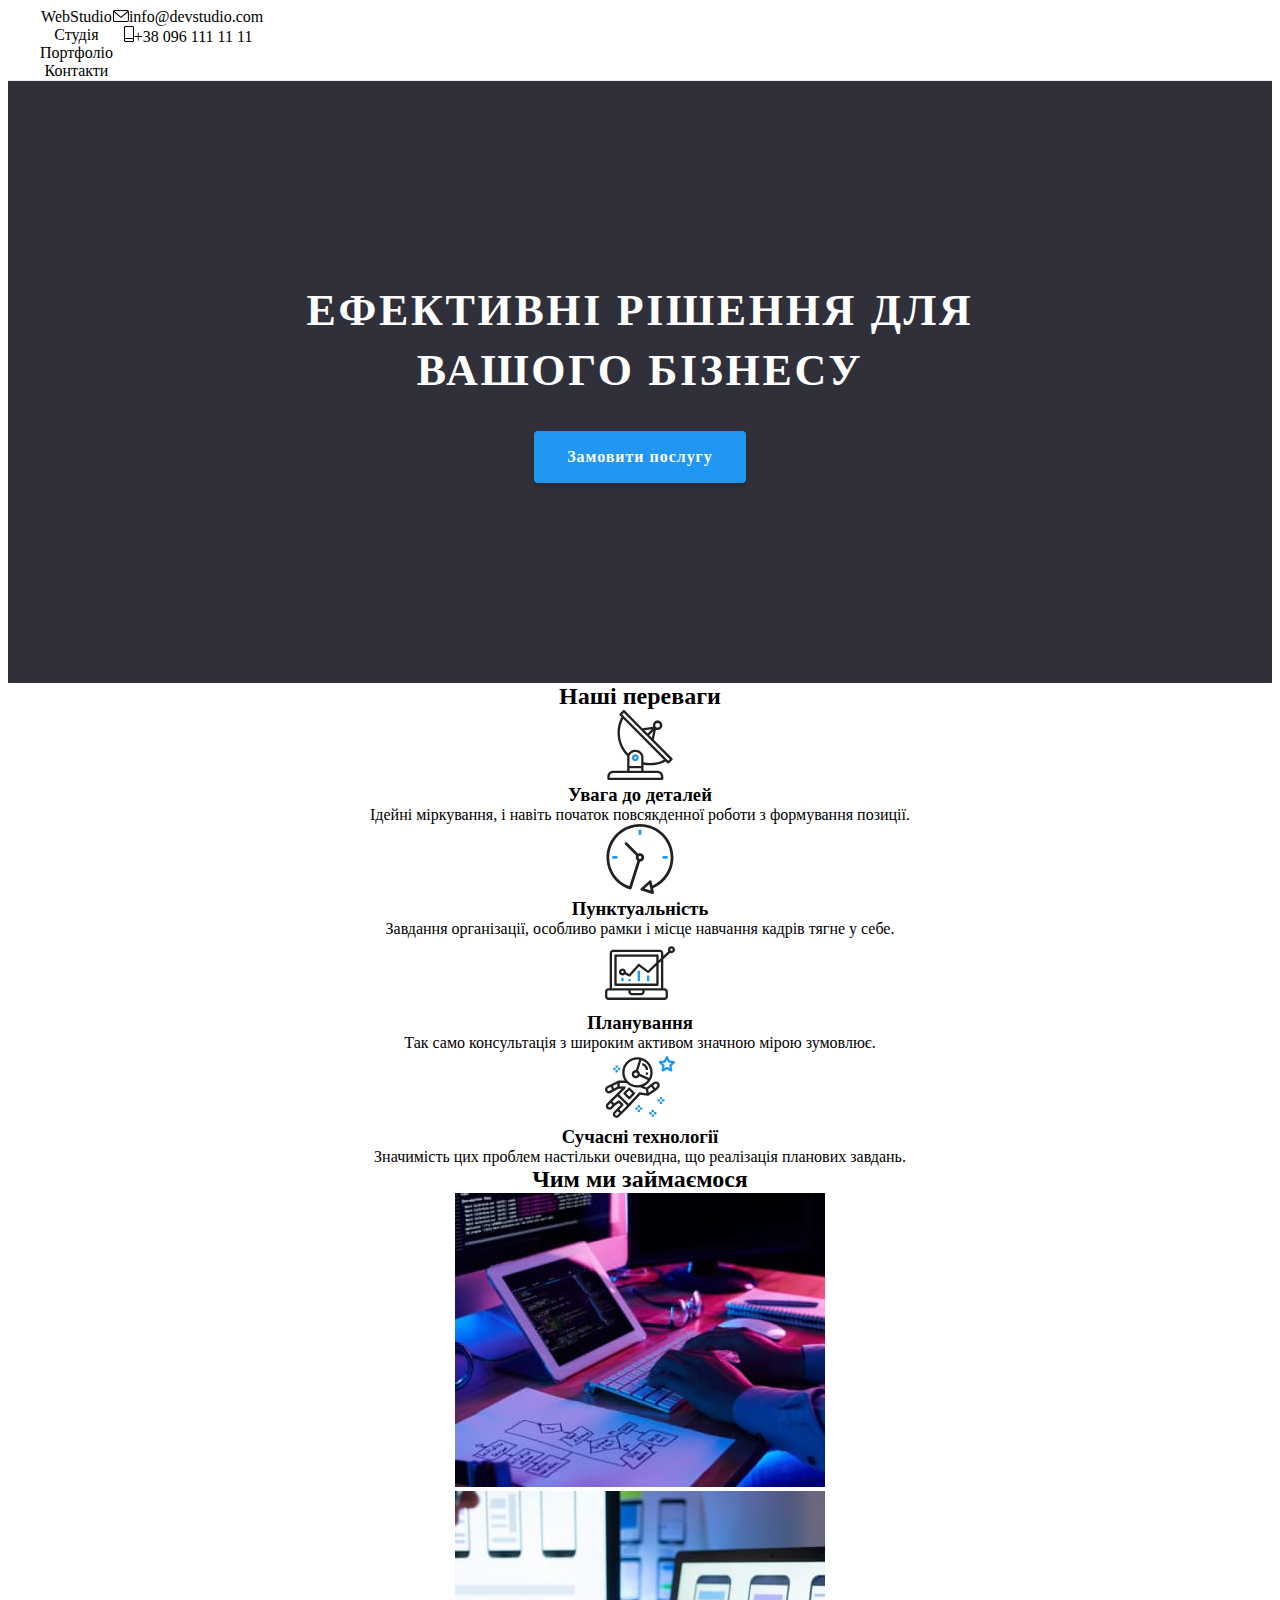
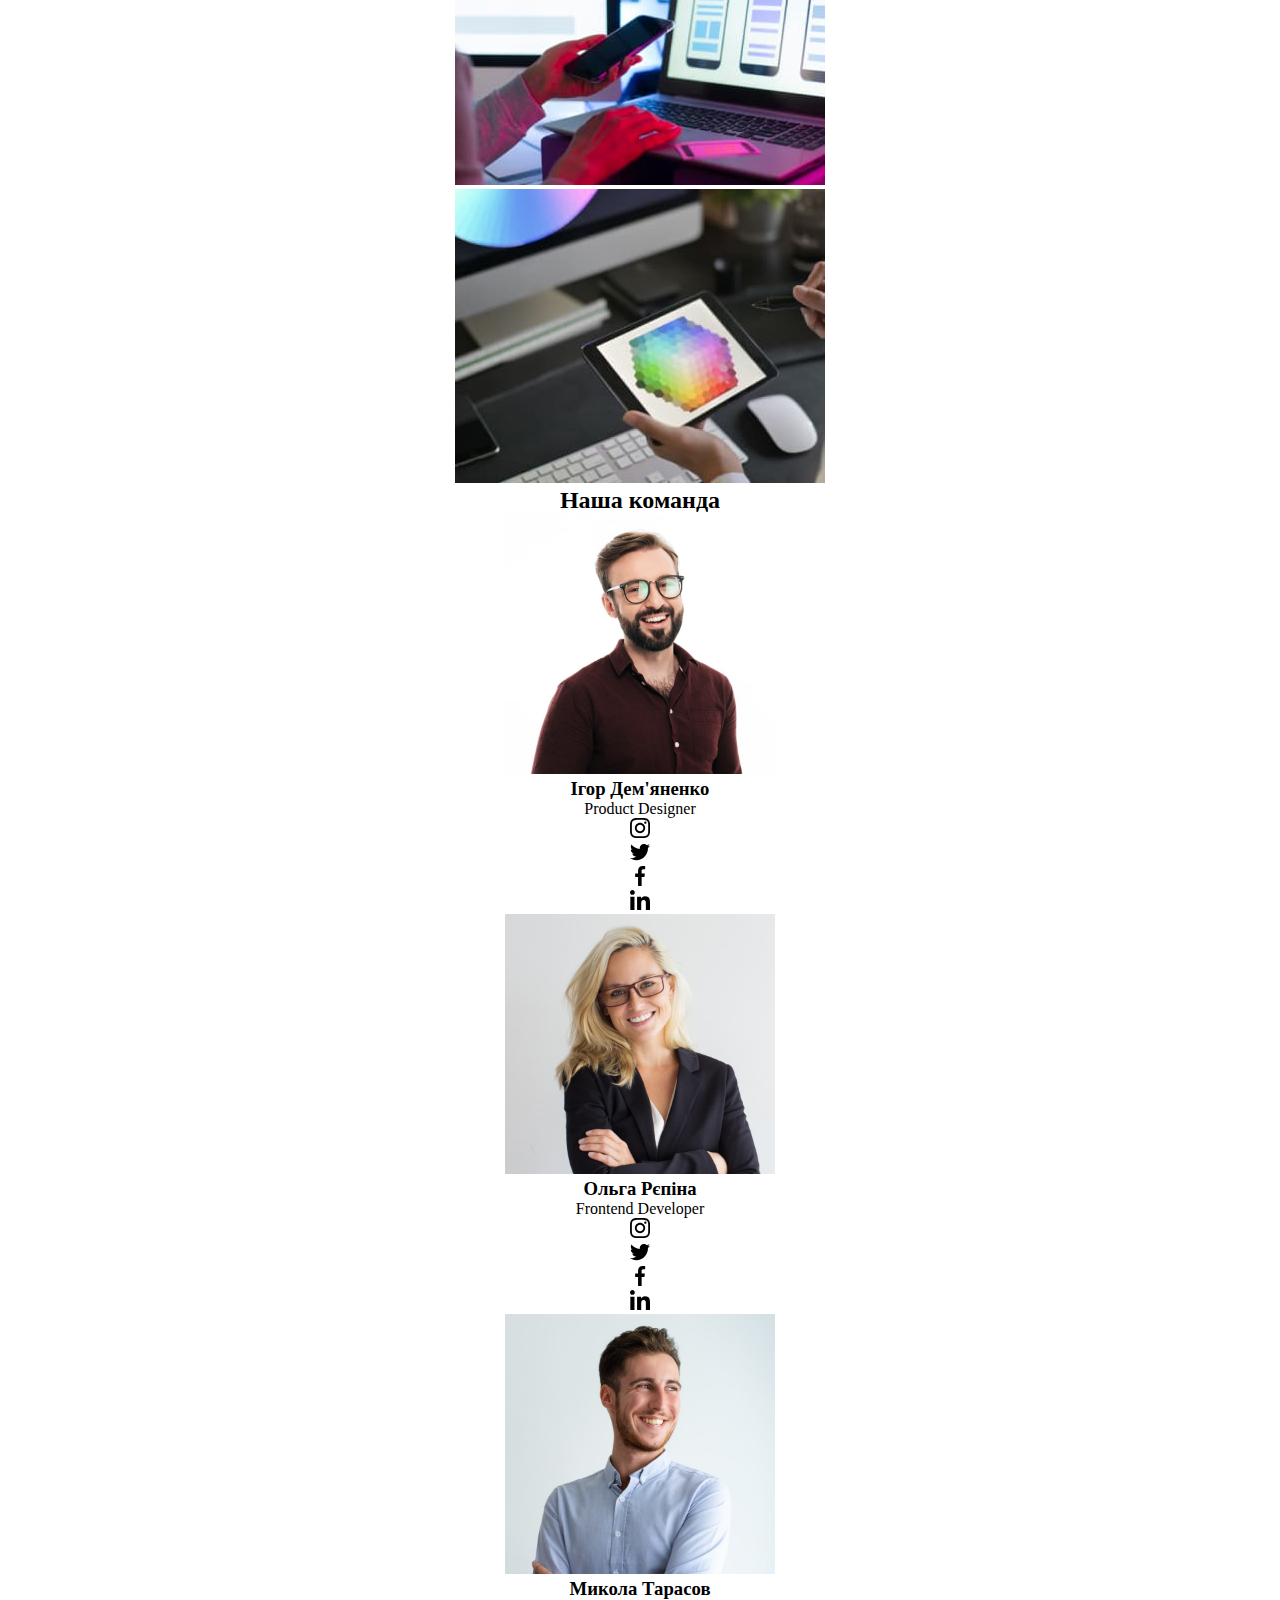
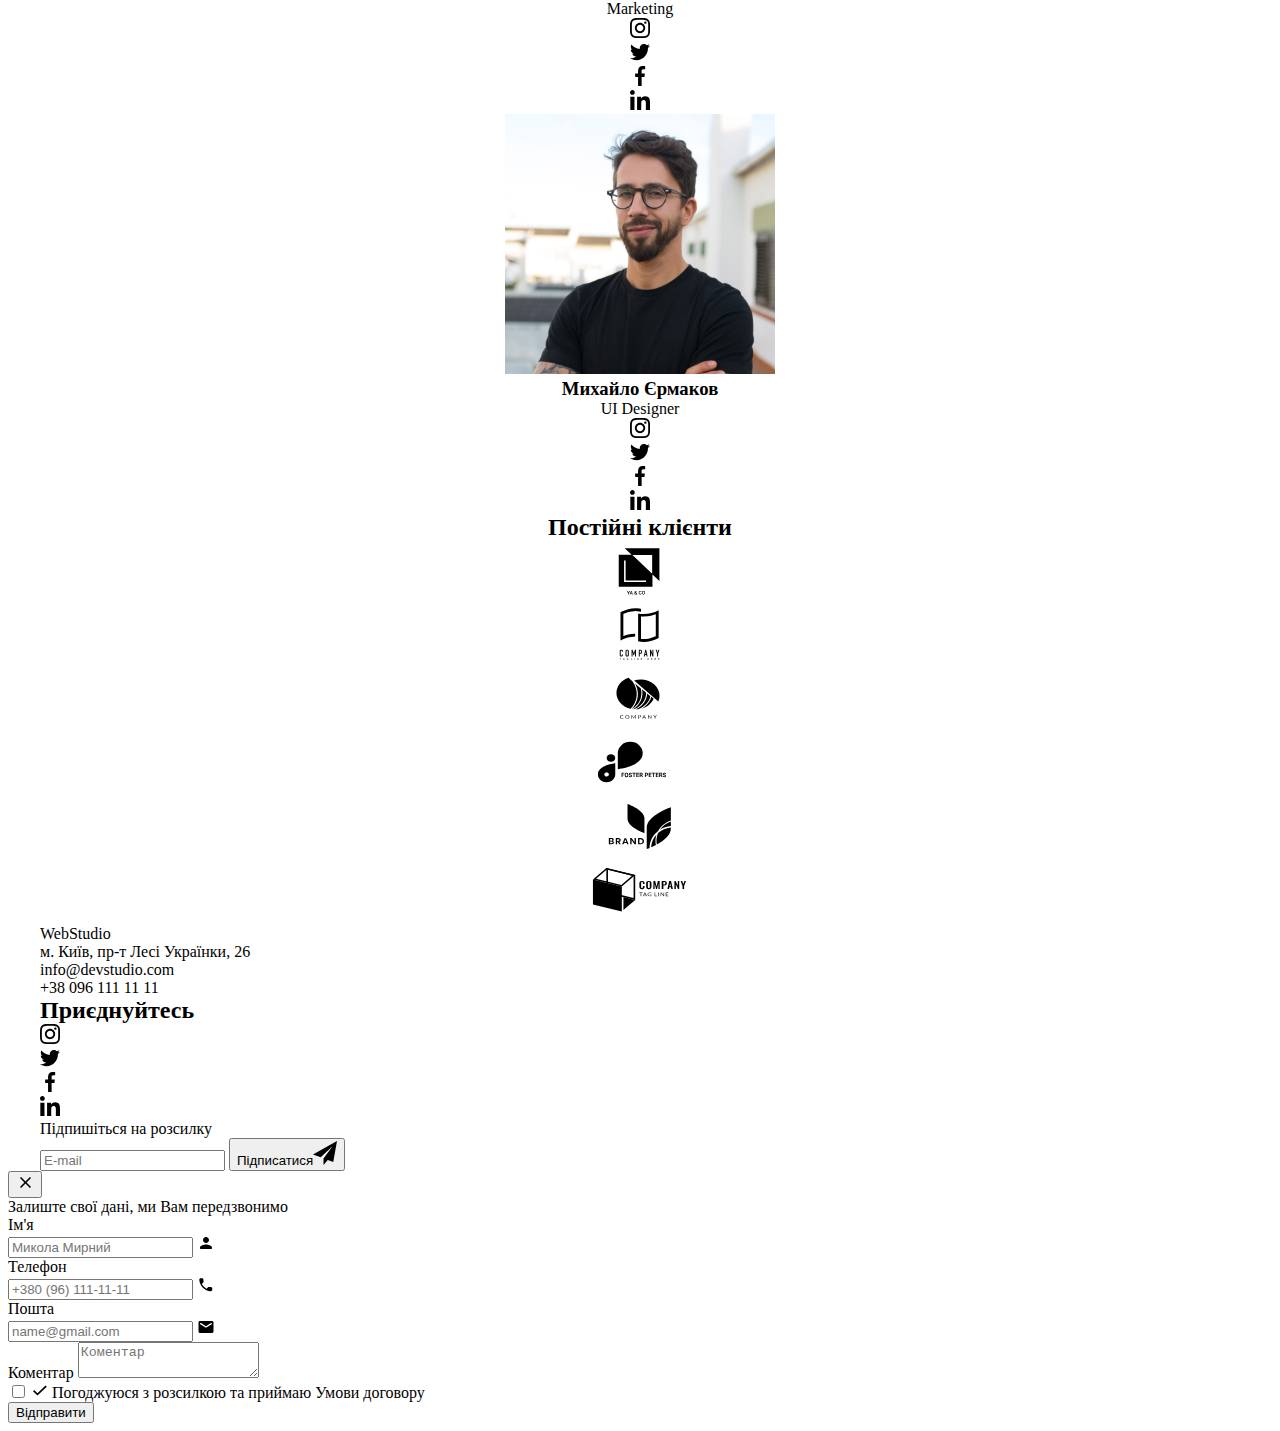
==== commit a4a4992c: "hero-scss-hw-07" ====
--- a/index.html
+++ b/index.html
@@ -18,7 +18,7 @@
       crossorigin="anonymous"
       referrerpolicy="no-referrer"
     />
-    <link rel="stylesheet" href="./css/styles.css" />
+    <!--<link rel="stylesheet" href="./css/styles.css" />-->
     <link rel="stylesheet" href="./css/main.min.css" />
   </head>
 
--- a/css/styles.css
+++ b/css/styles.css
@@ -6,35 +6,9 @@
 /* колір фону футер: #2F303A */
 /* колір лого studio: #000000 */
 
-:root {
-  --primary-text-color: #212121;
-  --title-text-color: #757575;
-  --secondary-text-color: #ffffff;
-  --accent-color: #2196f3;
-  --primary-white-color: #ffffff;
-  --primary-bg-color: #ffffff;
-  --secondary-bg-color: #f5f4fa;
-  --color-btn-primery: #2196f3;
-  --color-logo-stodio: #000000;
-  --trans: 250ms cubic-bezier(0.4, 0, 0.2, 1);
-}
-
-p,
-h1,
-h2,
-h3,
-h4,
-h5,
-h6 {
-  margin: 0;
-}
-
-ul,
-ol {
-  margin: 0;
-  padding-left: 0;
-  list-style: none;
-}
+
+
+
 
 /*button {
   color: var(--primary-text-color);
@@ -48,19 +22,7 @@
   cursor: pointer;
 }*/
 
-address {
-  font-style: normal;
-}
-
-a {
-  color: currentColor;
-  text-decoration: none;
-}
-section {
-  text-align: center;
-  /*padding-top: 94px;
-  padding-bottom: 94px;*/
-}
+
 
 body {
   background-color: var(--primary-bg-color);
@@ -90,21 +52,10 @@
   clip-path: inset(50%);
   margin: -1px;
 }
-.container {
-  width: 1200px;
-  padding-left: 15px;
-  padding-right: 15px;
-  margin: 0 auto;
-}
+
 
 /*              header            */
-.page-header {
-  border-bottom: 1px solid #ececec;
-  text-align: center;
-}
-.parent-heder {
-  display: flex;
-}
+
 
 /* Logo */
 .logo {
@@ -237,49 +188,6 @@
 }
 
 /* Герой */
-.hero {
-  padding-top: 200px;
-  padding-bottom: 200px;
-
-  background-color: #2f303a;
-}
-
-.hero-title {
-  color: var(--primary-white-color);
-  margin-bottom: 30px;
-  margin-top: 0;
-  font-weight: 900;
-  font-size: 44px;
-  line-height: 1.36;
-  letter-spacing: 0.06em;
-  text-transform: uppercase;
-}
-
-.button.hero {
-  color: var(--secondary-text-color);
-  background-color: var(--color-btn-primery);
-  padding: 10px 32px;
-  font-weight: 700;
-  font-size: 16px;
-  line-height: 1.88;
-  letter-spacing: 0.06em;
-  display: inline-block;
-  border: 1px solid transparent;
-  border-radius: 4px;
-  min-width: 73px;
-  text-align: center;
-  font-family: inherit;
-  cursor: pointer;
-  box-shadow: 0px 4px 4px rgba(0, 0, 0, 0.15);
-  transition: background-color var(--trans), color var(--trans);
-}
-
-.button.hero:hover,
-.button.hero:focus {
-  color: var(--primary-text-color);
-  background-color: var(--title-text-color);
-  outline: transparent;
-}
 
 /* Button */
 .button.secondary {
--- a/css/main.min.css
+++ b/css/main.min.css
@@ -1 +1 @@
-/*# sourceMappingURL=main.min.css.map */+p,h1,h2,h3,h4,h5,h6{margin:0}ul,ol{margin:0;padding-left:0;list-style:none}address{font-style:normal}a{color:currentColor;text-decoration:none}section{text-align:center}:root{--primary-text-color: #212121;--title-text-color: #757575;--secondary-text-color: #ffffff;--accent-color: #2196f3;--primary-white-color: #ffffff;--primary-bg-color: #ffffff;--secondary-bg-color: #f5f4fa;--color-btn-primery: #2196f3;--color-logo-stodio: #000000;--trans: 250ms cubic-bezier(0.4, 0, 0.2, 1)}.container{width:1200px;padding-left:15px;padding-right:15px;margin:0 auto}.page-header{border-bottom:1px solid #ececec;text-align:center}.parent-heder{display:flex}.hero{padding-top:200px;padding-bottom:200px;background-color:#2f303a}.hero-title{color:var(--primary-white-color);margin-bottom:30px;margin-top:0;font-weight:900;font-size:44px;line-height:1.36;letter-spacing:.06em;text-transform:uppercase}.button.hero{color:var(--secondary-text-color);background-color:var(--color-btn-primery);padding:10px 32px;font-weight:700;font-size:16px;line-height:1.88;letter-spacing:.06em;display:inline-block;border:1px solid rgba(0,0,0,0);border-radius:4px;min-width:73px;text-align:center;font-family:inherit;box-shadow:0px 4px 4px rgba(0,0,0,.15);transition:background-color var(--trans),color var(--trans)}.button.hero:hover,.button.hero:focus{color:var(--primary-text-color);background-color:var(--title-text-color);outline:rgba(0,0,0,0)}/*# sourceMappingURL=main.min.css.map */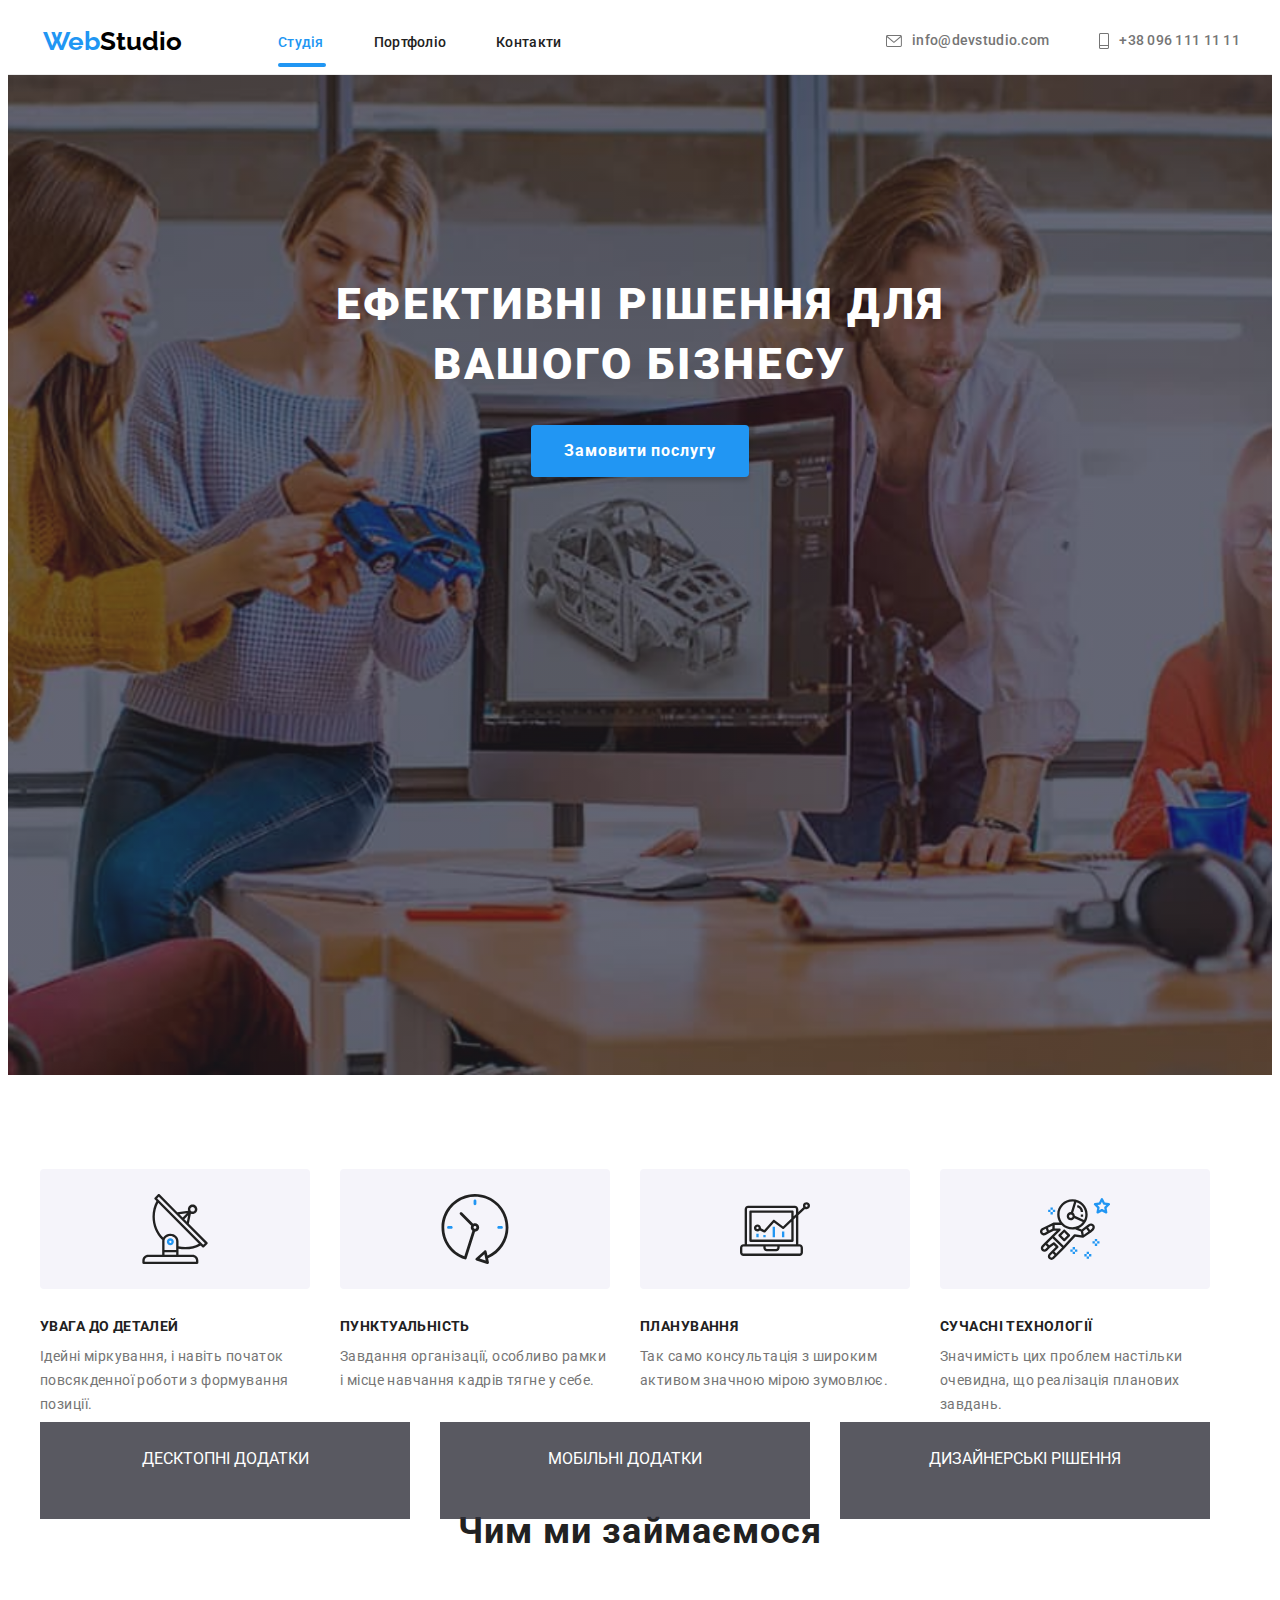
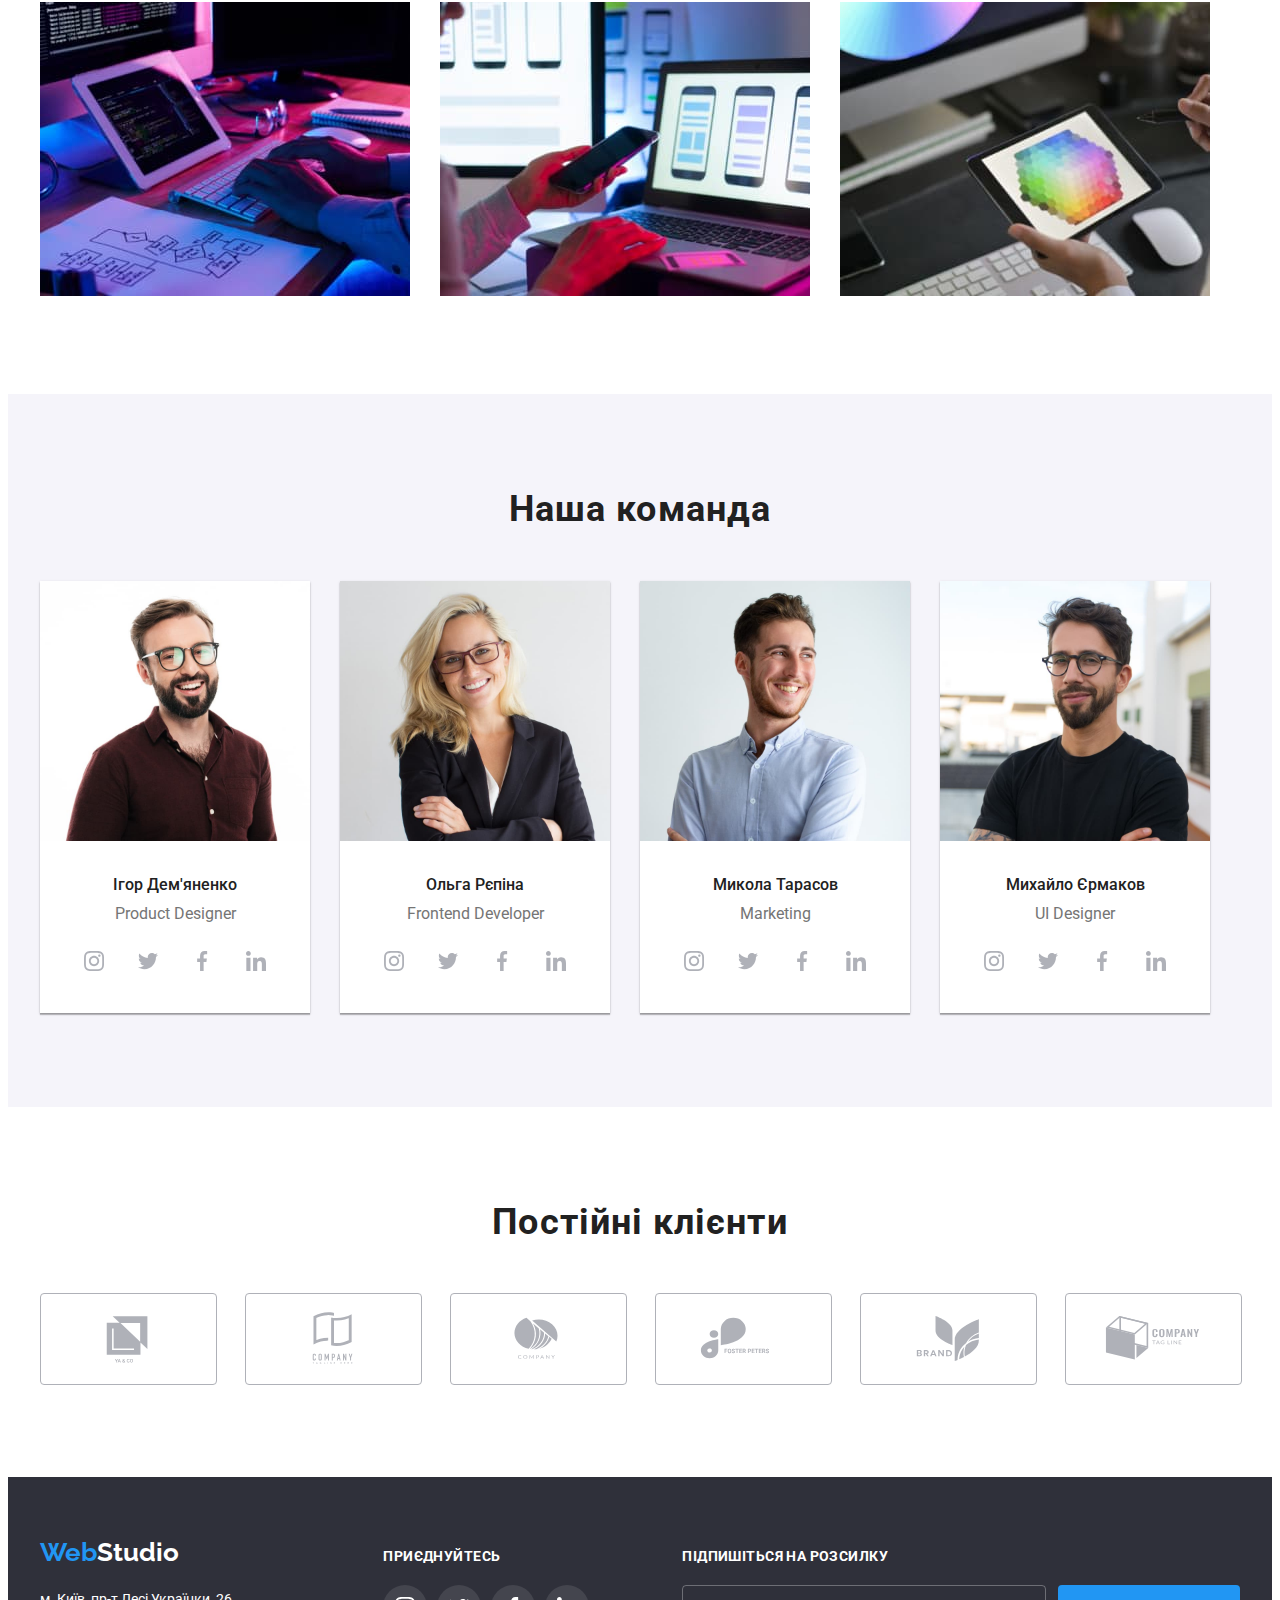
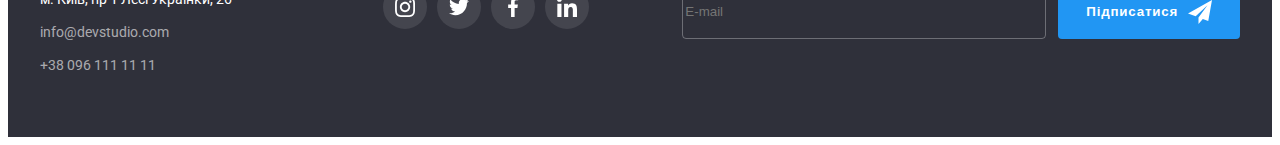
==== commit ef810ad5: "finish-scss-hw-07" ====
--- a/index.html
+++ b/index.html
@@ -424,12 +424,12 @@
               </svg>
             </div>
           </div>
-          <div class="modal-field">
+          <div class="modal-field-comment">
             <label for="user-comment" class="input-label">Коментар</label>
             <textarea name="user-comment" id="user-comment" class="modal-text modal-input" placeholder="Коментар"
               id="user-comment"></textarea>
           </div>
-          <div class="modal-field">
+          <div class="modal-field-text">
             <input type="checkbox" name="policy" id="policy" class="input-checkbox visually-hidden" />
             <label for="policy" class="check-text">
               <span>
--- a/css/styles.css
+++ b/css/styles.css
@@ -24,835 +24,49 @@
 
 
 
-body {
-  background-color: var(--primary-bg-color);
-  color: var(--primary-text-color);
-
-  font-family: 'Roboto', sans-serif;
-}
-
-.list {
-  padding: 0;
-  margin: 0;
-  list-style: none;
-}
-.link {
-  text-decoration: none;
-}
-
-.visually-hidden {
-  position: absolute;
-  white-space: nowrap;
-  width: 1px;
-  height: 1px;
-  overflow: hidden;
-  border: 0;
-  padding: 0;
-  clip: rect(0 0 0 0);
-  clip-path: inset(50%);
-  margin: -1px;
-}
 
 
 /*              header            */
 
 
 /* Logo */
-.logo {
-  color: var(--primary-text-color);
-  font-family: 'Raleway', sans-serif;
-  font-weight: 700;
-  font-size: 26px;
-  line-height: 1.19;
-  min-width: 145px;
-  outline: transparent;
-}
-.web {
-  color: var(--accent-color);
-  outline: transparent;
-}
-.studio {
-  color: var(--color-logo-stodio);
-  outline: transparent;
-}
-.studio.footer {
-  color: var(--primary-white-color);
-}
 
-.logo.address {
-  display: block;
-  margin-bottom: 20px;
-}
+
 
 /*    Main-nav     */
-.main-nav {
-  display: flex;
-  align-items: center;
-}
+
 
 /* Site nav  */
-.site-nav {
-  display: flex;
-  margin-left: 93px;
-}
 
-.site-nav .link {
-  padding-top: 25px;
-  padding-bottom: 25px;
-  color: var(--primary-text-color);
-  font-weight: 500;
-  font-size: 14px;
-  line-height: 1.14;
-  letter-spacing: 0.02em;
-  transition: color var(--trans);
-}
-.site-nav .item + .item {
-  margin-left: 50px;
-}
-/*.site-nav .item:not(:last-child) {
-  margin-right: 50px;
-}*/
-.site-nav .link:hover,
-.site-nav .link:focus {
-  color: var(--accent-color);
-  outline: transparent;
-}
+/*         Contacts          */
 
-.site-nav .link.current {
-  color: var(--accent-color);
-}
-.site-nav .link.current::before {
-  content: '';
-  min-width: 48px;
-  height: 4px;
-  border-radius: 2px;
-  position: absolute;
-  top: 63px;
-  background-color: var(--accent-color);
-}
-.site-nav .link.current.portfolio::before {
-  content: '';
-  min-width: 78px;
-  height: 4px;
-  border-radius: 2px;
-  position: absolute;
-  top: 63px;
-  background-color: var(--accent-color);
-}
-/*         Contacts          */
-.contacts-list {
-  display: flex;
-  margin-left: auto;
-}
-.contacts-list .item + .item {
-  margin-left: 50px;
-}
-.contacts-list .link {
-  display: flex;
-  margin-left: auto;
-  padding-top: 25px;
-  padding-bottom: 25px;
-  font-weight: 500;
-  font-size: 14px;
-  line-height: 1.14;
-  letter-spacing: 0.02em;
-  align-items: center;
-  justify-content: center;
-  color: var(--title-text-color);
-  transition: color var(--trans);
-}
-.contacts-list .link:hover,
-.contacts-list .link:focus {
-  color: var(--accent-color);
-  outline: transparent;
-}
-
-.header-email {
-  gap: 10px;
-}
-
-.header-email-icon {
-  align-items: center;
-  justify-content: center;
-  fill: currentColor;
-}
-
-.header-tel {
-  gap: 10px;
-}
-
-.header-tel-icon {
-  align-items: center;
-  justify-content: center;
-  fill: currentColor;
-}
 
 /* Герой */
 
 /* Button */
-.button.secondary {
-  padding: 6px 22px;
-  font-weight: 500;
-  font-size: 16px;
-  line-height: 1.63;
-  border: transparent;
-  display: inline-block;
-  border: 1px solid transparent;
-  border-radius: 4px;
-  min-width: 73px;
-  text-align: center;
-  font-family: inherit;
-  cursor: pointer;
-  color: var(--primary-text-color);
-  background-color: var(--secondary-bg-color);
-  transition: background-color var(--trans), color var(--trans), box-shadow var(--trans);
-}
 
-.button.secondary:hover,
-.button.secondary:focus {
-  color: var(--primary-white-color);
-  background-color: var(--color-btn-primery);
-  box-shadow: 0px 3px 1px rgba(0, 0, 0, 0.1), 0px 1px 2px rgba(0, 0, 0, 0.08),
-    0px 2px 2px rgba(0, 0, 0, 0.12);
-  outline: transparent;
-}
 /*            Overlay       */
 
-.overlay {
-  height: 600px;
-  max-width: 1600px;
-  margin-left: auto;
-  margin-right: auto;
-  background-image: linear-gradient(rgba(47, 48, 58, 0.4), rgba(47, 48, 58, 0.4)),
-    url(../images/img-hero.jpg);
-  background-repeat: no-repeat;
-  background-position: center;
-  background-size: cover;
-  background-color: #c4c4c4;
-}
+
 
 /* Section */
-.section-title {
-  margin-bottom: 50px;
-  font-weight: 700;
-  font-size: 36px;
-  line-height: 1.17;
-  letter-spacing: 0.03em;
-}
+
 
 /* Переваги */
-.feature {
-  padding-top: 94px;
-  padding-bottom: 94px;
-  text-align: center;
-}
-
-.feature-list {
-  display: flex;
-}
-.feature-list .item + .item {
-  margin-left: 30px;
-}
-
-.feature-icon-item {
-  height: 120px;
-  border-radius: 4px;
-  margin-bottom: 30px;
-  gap: 30px;
-  display: flex;
-  align-items: center;
-  justify-content: center;
-
-  background-color: #f5f4fa;
-}
-.feature-icon-img {
-  align-items: center;
-  justify-content: center;
-}
-
-.feature-list .title {
-  margin-bottom: 10px;
-  font-weight: 700;
-  font-size: 14px;
-  line-height: 1.14;
-  letter-spacing: 0.03em;
-  text-transform: uppercase;
-
-  color: var(--primary-text-color);
-}
-
-.feature-list .item {
-  width: 270px;
-  text-align: left;
-}
-
-.feature-list .text {
-  font-size: 14px;
-  line-height: 1.7;
-  letter-spacing: 0.03em;
-  color: var(--title-text-color);
-}
 
 /*          Job             */
-.job {
-  padding-top: 0;
-  padding-bottom: 94px;
-}
-.job-list .item + .item {
-  margin-left: 30px;
-}
-.job-list {
-  display: flex;
-}
-.job-list .item.one::before {
-  content: 'Десктопні додатки';
-  position: absolute;
-  width: 370px;
-  height: 70px;
-  padding-top: 27px;
-  top: 1422px;
-  text-transform: uppercase;
-
-  color: var(--primary-white-color);
-  background-color: rgba(47, 48, 58, 0.8);
-}
-.job-list .item.two::before {
-  content: 'Мобільні додатки';
-  position: absolute;
-  width: 370px;
-  height: 70px;
-  padding-top: 27px;
-  top: 1422px;
-  text-transform: uppercase;
-
-  color: var(--primary-white-color);
-  background-color: rgba(47, 48, 58, 0.8);
-}
-.job-list .item.three::before {
-  content: 'Дизайнерські рішення';
-  position: absolute;
-  width: 370px;
-  height: 70px;
-  padding-top: 27px;
-  top: 1422px;
-  text-transform: uppercase;
-
-  color: var(--primary-white-color);
-  background-color: rgba(47, 48, 58, 0.8);
-}
 
 /* Команда */
-.team {
-  padding-top: 94px;
-  padding-bottom: 94px;
-  background-color: #f5f4fa;
-}
-
-.team-list {
-  display: flex;
-}
-.team-list .item + .item {
-  margin-left: 30px;
-}
-
-.team-list .title {
-  color: var(--primary-text-color);
-
-  font-weight: 500;
-  font-size: 16px;
-  line-height: 1.19;
-}
-
-.team-list .text {
-  color: var(--title-text-color);
-  margin-bottom: 16px;
-  line-height: 1.19;
-}
-
-.team .title {
-  margin-bottom: 10px;
-}
-
-.team .item {
-  background-color: #ffffff;
-  box-shadow: 0px 2px 1px rgba(0, 0, 0, 0.2), 0px 1px 1px rgba(0, 0, 0, 0.14),
-    0px 1px 3px rgba(0, 0, 0, 0.12);
-}
-.team-img {
-  padding-top: 30px;
-  padding-bottom: 30px;
-}
-
-.team-soc-list {
-  display: flex;
-  align-items: center;
-  justify-content: center;
-  gap: 10px;
-}
-
-.team-soc-item {
-  width: 44px;
-  height: 44px;
-}
-.team-soc-link {
-  width: 100%;
-  height: 100%;
-  display: flex;
-  align-items: center;
-  justify-content: center;
-  border-radius: 50%;
-  transition: background-color var(--trans);
-  fill: #afb1b8;
-}
-.team-soc-icon {
-  transition: fill var(--trans);
-}
-
-.team-soc-link:hover,
-.team-soc-link:focus {
-  background-color: var(--accent-color);
-  outline: none;
-}
-.team-soc-link:hover .team-soc-icon,
-.team-soc-link:focus .team-soc-icon {
-  fill: var(--primary-white-color);
-}
 
 /*    Customers */
-.customers {
-  padding-top: 94px;
-  padding-bottom: 94px;
-}
-
-.customers-list {
-  display: flex;
-  gap: 30px;
-}
-
-.customers-item {
-  width: calc((100% - 150px) / 6);
-  height: 90px;
-}
-.customers-link {
-  width: 100%;
-  height: 100%;
-  border: 1px solid #afb1b8;
-  border-radius: 4px;
-  display: flex;
-  align-items: center;
-  justify-content: center;
-  fill: #afb1b8;
-  transition: border-color var(--trans);
-}
-
-.customers-soc-icon {
-  transition: fill var(--trans);
-}
-
-.customers-link:hover,
-.customers-link:focus {
-  border-color: var(--accent-color);
-  outline: none;
-}
-.customers-link:hover .customers-soc-icon,
-.customers-link:focus .customers-soc-icon {
-  fill: var(--accent-color);
-}
 
 /* Наші роботи */
-.work {
-  padding-top: 94px;
-  padding-bottom: 94px;
-}
 
-.work-btn-list {
-  display: flex;
-  flex-wrap: wrap;
-  justify-content: center;
-  margin-bottom: 50px;
-}
-.work-btn-list .item + .item {
-  margin-left: 8px;
-}
-
-.work-title {
-  margin-bottom: 4px;
-}
-
-.work-list {
-  display: flex;
-  flex-wrap: wrap;
-  gap: 30px;
-}
-
-.work-list .item:nth-child(3n) {
-  margin-right: 0;
-}
-.work-list .item:nth-last-child(-n + 3) {
-  margin-bottom: 0;
-}
-
-.work-link {
-  display: block;
-  text-decoration: none;
-  transition: box-shadow var(--trans);
-}
-
-.work-top-wrap {
-  position: relative;
-  transition: box-shadow var(--trans);
-  overflow: hidden;
-}
-
-.work-link:hover,
-.work-link:focus {
-  box-shadow: 1px 4px 6px rgba(0, 0, 0, 0.16), 0px 4px 4px rgba(0, 0, 0, 0.06),
-    0px 1px 1px rgba(0, 0, 0, 0.12);
-  outline: transparent;
-}
-.work-link:hover .work-top-text,
-.work-link:focus .work-top-text {
-  transform: translateY(0);
-  transition: transform var(--trans);
-}
-
-.work-img {
-  display: block;
-}
-
-.work-title {
-  color: var(--primary-text-color);
-  margin-bottom: 4px;
-  font-weight: 700;
-  font-size: 18px;
-  line-height: 2;
-  letter-spacing: 0.06em;
-}
-
-.work-text {
-  color: var(--title-text-color);
-
-  line-height: 1.9;
-}
-
-.work-top-text {
-  position: absolute;
-  top: 0;
-  padding: 63px 24px;
-  text-align: left;
-  font-weight: 400;
-  font-size: 18px;
-  line-height: 1.56;
-  background-color: rgba(33, 150, 243, 0.9);
-  color: var(--primary-white-color);
-  transform: translateY(100%);
-  transition: var(--trans), color var(--trans), background-color var(--trans);
-  overflow: auto;
-}
-
-.work-card {
-  padding: 20px 24px;
-  border-left: 1px solid #eeeeee;
-  border-bottom: 1px solid #eeeeee;
-  border-right: 1px solid #eeeeee;
-  text-align: left;
-  margin-top: 0;
-}
 /*               Footer            */
 
-.footer {
-  padding-top: 60px;
-  padding-bottom: 60px;
-  background-color: #2f303a;
-}
 
-.footer-contact {
-  text-align-last: left;
-}
-.address-list .link {
-  color: var(--primary-white-color);
-  font-size: 14px;
-  line-height: 1.71;
-  font-style: normal;
-}
-
-.address-list .item {
-  margin-bottom: 9px;
-}
-
-.footer .link {
-  transition: background-color var(--trans), color var(--trans);
-}
-
-.footer .link:hover,
-.footer .link:focus {
-  color: var(--accent-color);
-  outline: transparent;
-}
-.addres-list.footer-tel {
-  margin-bottom: 0;
-}
-
-.footer-mail,
-.footer-tel {
-  font-size: 14px;
-  line-height: 1.71;
-  font-style: normal;
-  text-decoration: none;
-  color: rgba(255, 255, 255, 0.6);
-  transition: color var(--trans);
-}
-
-.footer-mail:hover,
-.footer-mail:focus {
-  color: var(--accent-color);
-  outline: transparent;
-}
-.footer-tel:hover,
-.footer-tel:focus {
-  color: var(--accent-color);
-  outline: transparent;
-}
-
-.footer > .container {
-  display: flex;
-  align-items: baseline;
-}
-
-.footer-soc-title {
-  margin-bottom: 20px;
-  font-weight: 700;
-  font-size: 14px;
-  line-height: 1.14;
-  letter-spacing: 0.03em;
-  text-transform: uppercase;
-  color: var(--primary-white-color);
-}
-
-.footer-soc-list {
-  display: flex;
-  gap: 10px;
-}
-
-.footer-soc-item {
-  width: 44px;
-  height: 44px;
-}
-.footer-soc-link {
-  display: flex;
-  width: 100%;
-  height: 100%;
-  align-items: center;
-  justify-content: center;
-  background-color: rgba(255, 255, 255, 0.1);
-  border-radius: 50%;
-  fill: #ffffff;
-}
-
-.footer-soc-icon {
-  align-items: center;
-  justify-content: center;
-  transition: fill var(--trans);
-}
-
-.footer-soc-link:hover,
-.footer-soc-link:focus {
-  background-color: var(--accent-color);
-  outline: none;
-}
-
-.footer-soc {
-  margin-left: auto;
-}
-
-.footer-soc-link:hover .footer-soc-icon,
-.footer-soc-link:focus .footer-soc-icon {
-  fill: var(--primary-white-color);
-}
 /*      Модальне вікно      */
 
-.backdrop {
-  width: 100%;
-  height: 100%;
-  background-color: rgba(0, 0, 0, 0.2);
-  position: fixed;
-  top: 0;
-  transition: opacity var(--trans), visibility var(--trans);
-}
-
-.modal {
-  width: 528px;
-  min-height: 581px;
-  background-color: #ffffff;
-  position: absolute;
-  border-radius: 4px;
-  padding: 40px;
-  top: 50%;
-  left: 50%;
-  transform: translate(-50%, -50%) scale(1) rotate(0);
-  transition: transform var(--trans), border-radius var(--trans);
-}
-.backdrop.is-hidden .modal {
-  transform: translate(-50%, -50%) scale(0) rotate(-360deg);
-  border-radius: 70%;
-}
-
-.backdrop.is-hidden {
-  opacity: 0;
-  visibility: hidden;
-  pointer-events: none;
-}
-.modal-title {
-  font-weight: 700;
-  font-size: 20px;
-  line-height: 1.15;
-  text-align: center;
-  letter-spacing: 0.03em;
-  margin-bottom: 12px;
-}
-.input-wrap {
-  position: relative;
-}
-.modal-field {
-  margin-bottom: 10px;
-}
-
-.modal-input {
-  width: 100%;
-  height: 40px;
-  border: 1px solid rgba(33, 33, 33, 0.2);
-  border-radius: 4px;
-
-  font-weight: 400;
-  font-size: 12px;
-  padding-left: 35px;
-  color: #757575;
-  outline: transparent;
-  transition: border-color var(--trans);
-}
-
-.modal-close {
-  width: 30px;
-  height: 30px;
-  background-color: transparent;
-  border: 1px solid rgba(0, 0, 0, 0.1);
-  border-radius: 50%;
-  position: absolute;
-  right: 8px;
-  top: 8px;
-  display: flex;
-  align-items: center;
-  justify-content: center;
-  cursor: pointer;
-  transition: border-color var(--trans);
-}
-.modal-close-icon {
-  transition: fill var(--trans);
-  
-}
-
-.modal-text {
-  width: 100%;
-  height: 120px;
-  padding: 12px 16px;
-  resize: none;
-}
-.modal-input:focus,
-.input-label:focus {
-  border-color: var(--accent-color);
-}
-.input-label {
-  display: block;
-  margin-bottom: 4px;
-  font-weight: 400;
-  font-size: 12px;
-  letter-spacing: 0.01em;
-  color: var(--title-text-color);
-}
-.modal-input:focus + .modal-input-icon {
-  fill: var(--accent-color);
-}
-.input-checkbox {
-  display: flex;
-  align-items: center;
-  justify-content: center;
-  margin-bottom: 30px;
-  
-}
-.modal-text {
-  width: 100%;
-  height: 120px;
-  border: 1px solid rgba(33, 33, 33, 0.2);
-  border-radius: 4px;
-  padding: 12px 16px;
-  resize: none;
-}
-.check-text {
-  display: flex;
-  align-items: center;
-  position: relative;
-  margin-bottom: 30px;
-  font-weight: 400;
-  font-size: 14px;
-  margin-left: 9px;
-  line-height: 1.71;
-  letter-spacing: 0.03em;
-
-  color: var(--title-text-color);
-}
-
-.check-text span {
-  width: 16px;
-  height: 15px;
-  border: 2px solid var(--title-text-color);
-  border-radius: 4px;
-  margin-right: 9px;
-  display: flex;
-  align-items: center;
-  justify-content: center;
-  fill: transparent;
-  transition: var(--trans);
-}
-.input-checkbox:checked + .check-text span {
-  background-color: var(--accent-color);
-  border-color: transparent;
-  fill: var(--primary-white-color);
-  
-}
-
-
-/*.check-text::before {
-  content: '';
-  width: 16px;
-  height: 15px;
-  border: 2px solid var(--title-text-color);
-  margin-right: 9px;
-}
-.input-checkbox:checked + .check-text::before {
-  background-color: var(--accent-color);
-  border-color: transparent;
-  background-image: url(../images/check-mark.svg);
-  background-repeat: no-repeat;
-}*/
-
-.modal-close:hover {
-  border-color: var(--accent-color);
-}
-.modal-close:hover .modal-close-icon {
-  fill: var(--accent-color);
-}
-.modal-close:focus {
-  border-color: var(--accent-color);
-  outline: transparent;
-  
-}
-.modal-close:focus .modal-close-icon {
-  fill: var(--accent-color);
-}
-
-.modal-text:focus {
-  border-color: var(--accent-color);
-}
 
 
 
@@ -862,108 +76,5 @@
 .modal-input:not(:focus):not(:placeholder-shown):invalid {
   background-color: rgba(128, 32, 0, 0.373);
 } */
-.modal-input-icon {
-  position: absolute;
-  left: 12px;
-  top: 50%;
-  transform: translateY(-50%);
-  transition: fill var(--trans);
-}
 
-.modal-input::placeholder,
-.modal-text::placeholder {
-  font-weight: 400;
-  font-size: 12px;
-}
-/*.modal-field .checkbox {
-  margin-bottom: 30px;
-}*/
-
-.modal-button {
-  display: block;
-  margin-left: auto;
-  margin-right: auto;
-  cursor: pointer;
-  padding-top: 10px;
-  padding-right: 52px;
-  padding-bottom: 10px;
-  padding-left: 52px;
-  color: var(--primary-white-color);
-  background-color: var(--color-btn-primery);
-  border-radius: 4px;
-  transition: box-shadow var(--trans);
-  border-color: transparent;
-
-}
-
-.modal-button:hover,
-.modal-button:focus {
-  box-shadow: 0px 4px 4px rgba(0, 0, 0, 0.15);
-  outline: transparent;
-}
-.modal-link {
-  text-decoration: underline;
-  padding-left: 8px;
-  color: var(--accent-color);
-}
 /*        ONLINE            */
-.online {
-  margin-left: 93px;
-}
-
-.online-title {
-  font-weight: 700;
-  font-size: 14px;
-  line-height: 1.14;
-  letter-spacing: 0.03em;
-  text-transform: uppercase;
-  margin-bottom: 20px;
-  color: var(--primary-white-color);
-}
-.online-form {
-  display: flex;
-  margin-left: auto;
-}
-.online-input {
-  min-width: 358px;
-  height: 50px;
-  border: 1px solid rgba(255, 255, 255, 0.3);
-  transform: var(--trans);
-  border-radius: 4px;
-
-  color: rgba(255, 255, 255, 0.6);
-  background-color: transparent;
-}
-.online-btn {
-  display: flex;
-  align-items: center;
-  justify-content: center;
-  cursor: pointer;
-  margin-left: 12px;
-  padding-top: 10px;
-  padding-right: 28px;
-  padding-bottom: 10px;
-  padding-left: 28px;
-  font-weight: 700;
-  line-height: 1.88;
-  letter-spacing: 0.06em;
-  color: var(--primary-white-color);
-  background-color: var(--color-btn-primery);
-  border-radius: 4px;
-  transition: var(--trans);
-  border-color: transparent;
-  border:none;
-  outline: transparent;
-}
-.online-btn-icon {
-  margin-left: 10px;
-  align-items: center;
-  /*padding-left: 10px;
-  padding-top: 13px;*/
-  fill: var(--primary-white-color);
-}
-.online-btn:hover,
-.online-btn:focus {
-  box-shadow: 0px 4px 4px rgba(0, 0, 0, 0.15);
-}
-
--- a/css/main.min.css
+++ b/css/main.min.css
@@ -1 +1 @@
-p,h1,h2,h3,h4,h5,h6{margin:0}ul,ol{margin:0;padding-left:0;list-style:none}address{font-style:normal}a{color:currentColor;text-decoration:none}section{text-align:center}:root{--primary-text-color: #212121;--title-text-color: #757575;--secondary-text-color: #ffffff;--accent-color: #2196f3;--primary-white-color: #ffffff;--primary-bg-color: #ffffff;--secondary-bg-color: #f5f4fa;--color-btn-primery: #2196f3;--color-logo-stodio: #000000;--trans: 250ms cubic-bezier(0.4, 0, 0.2, 1)}.container{width:1200px;padding-left:15px;padding-right:15px;margin:0 auto}.page-header{border-bottom:1px solid #ececec;text-align:center}.parent-heder{display:flex}.hero{padding-top:200px;padding-bottom:200px;background-color:#2f303a}.hero-title{color:var(--primary-white-color);margin-bottom:30px;margin-top:0;font-weight:900;font-size:44px;line-height:1.36;letter-spacing:.06em;text-transform:uppercase}.button.hero{color:var(--secondary-text-color);background-color:var(--color-btn-primery);padding:10px 32px;font-weight:700;font-size:16px;line-height:1.88;letter-spacing:.06em;display:inline-block;border:1px solid rgba(0,0,0,0);border-radius:4px;min-width:73px;text-align:center;font-family:inherit;box-shadow:0px 4px 4px rgba(0,0,0,.15);transition:background-color var(--trans),color var(--trans)}.button.hero:hover,.button.hero:focus{color:var(--primary-text-color);background-color:var(--title-text-color);outline:rgba(0,0,0,0)}/*# sourceMappingURL=main.min.css.map */+:root{--primary-text-color: #212121;--title-text-color: #757575;--secondary-text-color: #ffffff;--accent-color: #2196f3;--primary-white-color: #ffffff;--primary-bg-color: #ffffff;--secondary-bg-color: #f5f4fa;--color-btn-primery: #2196f3;--color-logo-stodio: #000000;--trans: 250ms cubic-bezier(0.4, 0, 0.2, 1)}.visually-hidden{position:absolute;white-space:nowrap;width:1px;height:1px;overflow:hidden;border:0;padding:0;clip:rect(0 0 0 0);-webkit-clip-path:inset(50%);clip-path:inset(50%);margin:-1px}body{background-color:var(--primary-bg-color);color:var(--primary-text-color);font-family:"Roboto",sans-serif}.list{padding:0;margin:0;list-style:none}.link{text-decoration:none}p,h1,h2,h3,h4,h5,h6{margin:0}ul,ol{margin:0;padding-left:0;list-style:none}address{font-style:normal}a{color:currentColor;text-decoration:none}section{text-align:center}.container{width:1200px;padding-left:15px;padding-right:15px;margin:0 auto}.studio.footer{color:var(--primary-white-color)}.logo.address{display:block;margin-bottom:20px}.main-nav{display:flex;align-items:center}.site-nav{display:flex;margin-left:93px}.site-nav .link{padding-top:25px;padding-bottom:25px;color:var(--primary-text-color);font-weight:500;font-size:14px;line-height:1.14;letter-spacing:.02em;transition:color var(--trans)}.site-nav .item+.item{margin-left:50px}.site-nav .link:hover,.site-nav .link:focus{color:var(--accent-color);outline:rgba(0,0,0,0)}.site-nav .link.current{color:var(--accent-color)}.site-nav .link.current::before{content:"";min-width:48px;height:4px;border-radius:2px;position:absolute;top:63px;background-color:var(--accent-color)}.site-nav .link.current.portfolio::before{content:"";min-width:78px;height:4px;border-radius:2px;position:absolute;top:63px;background-color:var(--accent-color)}.contacts-list{display:flex;margin-left:auto}.contacts-list .item+.item{margin-left:50px}.contacts-list .link{display:flex;margin-left:auto;padding-top:25px;padding-bottom:25px;font-weight:500;font-size:14px;line-height:1.14;letter-spacing:.02em;align-items:center;justify-content:center;color:var(--title-text-color);transition:color var(--trans)}.contacts-list .link:hover,.contacts-list .link:focus{color:var(--accent-color);outline:rgba(0,0,0,0)}.header-email{gap:10px}.header-email-icon{align-items:center;justify-content:center;fill:currentColor}.header-tel{gap:10px}.header-tel-icon{align-items:center;justify-content:center;fill:currentColor}.section-title{margin-bottom:50px;font-weight:700;font-size:36px;line-height:1.17;letter-spacing:.03em}.button.secondary{padding:6px 22px;font-weight:500;font-size:16px;line-height:1.63;border:rgba(0,0,0,0);display:inline-block;border:1px solid rgba(0,0,0,0);border-radius:4px;min-width:73px;text-align:center;font-family:inherit;cursor:pointer;color:var(--primary-text-color);background-color:var(--secondary-bg-color);transition:background-color var(--trans),color var(--trans),box-shadow var(--trans)}.button.secondary:hover,.button.secondary:focus{color:var(--primary-white-color);background-color:var(--color-btn-primery);box-shadow:0px 3px 1px rgba(0,0,0,.1),0px 1px 2px rgba(0,0,0,.08),0px 2px 2px rgba(0,0,0,.12);outline:rgba(0,0,0,0)}.backdrop{width:100%;height:100%;background-color:rgba(0,0,0,.2);position:fixed;top:0;transition:opacity var(--trans),visibility var(--trans)}.modal{width:528px;min-height:581px;background-color:#fff;position:absolute;border-radius:4px;padding:40px;top:50%;left:50%;transform:translate(-50%, -50%) scale(1) rotate(0);transition:transform var(--trans),border-radius var(--trans)}.backdrop.is-hidden .modal{transform:translate(-50%, -50%) scale(0) rotate(-360deg);border-radius:70%}.backdrop.is-hidden{opacity:0;visibility:hidden;pointer-events:none}.modal-title{font-weight:700;font-size:20px;line-height:1.15;text-align:center;letter-spacing:.03em;margin-bottom:12px}.input-wrap{position:relative}.modal-field{margin-bottom:10px}.modal-field-text{margin-bottom:30px;margin-left:9px}.modal-field-comment{margin-bottom:20px}.modal-input{width:100%;height:40px;border:1px solid rgba(33,33,33,.2);border-radius:4px;font-weight:400;font-size:12px;padding-left:35px;color:#757575;outline:rgba(0,0,0,0);transition:border-color var(--trans)}.modal-close{width:30px;height:30px;background-color:rgba(0,0,0,0);border:1px solid rgba(0,0,0,.1);border-radius:50%;position:absolute;right:8px;top:8px;display:flex;align-items:center;justify-content:center;cursor:pointer;transition:border-color var(--trans)}.modal-close-icon{transition:fill var(--trans)}.modal-text{width:100%;height:120px;padding:12px 16px;resize:none}.modal-input:focus,.input-label:focus{border-color:var(--accent-color)}.input-label{display:block;margin-bottom:4px;font-weight:400;font-size:12px;letter-spacing:.01em;color:var(--title-text-color)}.modal-input:focus+.modal-input-icon{fill:var(--accent-color)}.input-checkbox{display:flex;align-items:center;justify-content:center;margin-bottom:30px}.modal-text{width:100%;height:120px;border:1px solid rgba(33,33,33,.2);border-radius:4px;padding:12px 16px;resize:none}.check-text{display:flex;align-items:center;position:relative;font-weight:400;font-size:14px;line-height:1.71;letter-spacing:.03em;color:var(--title-text-color)}.check-text span{width:16px;height:15px;border:2px solid var(--title-text-color);border-radius:4px;margin-right:9px;display:flex;align-items:center;justify-content:center;fill:rgba(0,0,0,0);transition:var(--trans)}.input-checkbox:checked+.check-text span{background-color:var(--accent-color);border-color:rgba(0,0,0,0);fill:var(--primary-white-color)}.modal-close:hover{border-color:var(--accent-color)}.modal-close:hover .modal-close-icon{fill:var(--accent-color)}.modal-close:focus{border-color:var(--accent-color);outline:rgba(0,0,0,0)}.modal-close:focus .modal-close-icon{fill:var(--accent-color)}.modal-text:focus{border-color:var(--accent-color)}.modal-input-icon{position:absolute;left:12px;top:50%;transform:translateY(-50%);transition:fill var(--trans)}.modal-input::-moz-placeholder, .modal-text::-moz-placeholder{font-weight:400;font-size:12px}.modal-input:-ms-input-placeholder, .modal-text:-ms-input-placeholder{font-weight:400;font-size:12px}.modal-input::placeholder,.modal-text::placeholder{font-weight:400;font-size:12px}.modal-button{display:block;margin-left:auto;margin-right:auto;cursor:pointer;padding-top:10px;padding-right:52px;padding-bottom:10px;padding-left:52px;color:var(--primary-white-color);background-color:var(--color-btn-primery);border-radius:4px;transition:box-shadow var(--trans);border-color:rgba(0,0,0,0)}.modal-button:hover,.modal-button:focus{box-shadow:0px 4px 4px rgba(0,0,0,.15);outline:rgba(0,0,0,0)}.modal-link{text-decoration:underline;padding-left:8px;color:var(--accent-color)}.logo{color:var(--primary-text-color);font-family:"Raleway",sans-serif;font-weight:700;font-size:26px;line-height:1.19;min-width:145px;outline:rgba(0,0,0,0)}.web{color:var(--accent-color);outline:rgba(0,0,0,0)}.studio{color:var(--color-logo-stodio);outline:rgba(0,0,0,0)}.page-header{border-bottom:1px solid #ececec;text-align:center}.parent-heder{display:flex}.hero{padding-top:200px;padding-bottom:200px;background-color:#2f303a}.hero-title{color:var(--primary-white-color);margin-bottom:30px;margin-top:0;font-weight:900;font-size:44px;line-height:1.36;letter-spacing:.06em;text-transform:uppercase}.button.hero{color:var(--secondary-text-color);background-color:var(--color-btn-primery);padding:10px 32px;font-weight:700;font-size:16px;line-height:1.88;letter-spacing:.06em;display:inline-block;border:1px solid rgba(0,0,0,0);border-radius:4px;min-width:73px;text-align:center;font-family:inherit;box-shadow:0px 4px 4px rgba(0,0,0,.15);transition:background-color var(--trans),color var(--trans)}.button.hero:hover,.button.hero:focus{color:var(--primary-text-color);background-color:var(--title-text-color);outline:rgba(0,0,0,0)}.overlay{height:600px;max-width:1600px;margin-left:auto;margin-right:auto;background-image:linear-gradient(rgba(47, 48, 58, 0.4), rgba(47, 48, 58, 0.4)),url(../images/img-hero.jpg);background-repeat:no-repeat;background-position:center;background-size:cover;background-color:#c4c4c4}.feature{padding-top:94px;padding-bottom:94px;text-align:center}.feature-list{display:flex}.feature-list .item+.item{margin-left:30px}.feature-icon-item{height:120px;border-radius:4px;margin-bottom:30px;gap:30px;display:flex;align-items:center;justify-content:center;background-color:#f5f4fa}.feature-icon-img{align-items:center;justify-content:center}.feature-list .title{margin-bottom:10px;font-weight:700;font-size:14px;line-height:1.14;letter-spacing:.03em;text-transform:uppercase;color:var(--primary-text-color)}.feature-list .item{width:270px;text-align:left}.feature-list .text{font-size:14px;line-height:1.7;letter-spacing:.03em;color:var(--title-text-color)}.job{padding-top:0;padding-bottom:94px}.job-list .item+.item{margin-left:30px}.job-list{display:flex}.job-list .item.one::before{content:"Десктопні додатки";position:absolute;width:370px;height:70px;padding-top:27px;top:1422px;text-transform:uppercase;color:var(--primary-white-color);background-color:rgba(47,48,58,.8)}.job-list .item.two::before{content:"Мобільні додатки";position:absolute;width:370px;height:70px;padding-top:27px;top:1422px;text-transform:uppercase;color:var(--primary-white-color);background-color:rgba(47,48,58,.8)}.job-list .item.three::before{content:"Дизайнерські рішення";position:absolute;width:370px;height:70px;padding-top:27px;top:1422px;text-transform:uppercase;color:var(--primary-white-color);background-color:rgba(47,48,58,.8)}.team{padding-top:94px;padding-bottom:94px;background-color:#f5f4fa}.team-list{display:flex}.team-list .item+.item{margin-left:30px}.team-list .title{color:var(--primary-text-color);font-weight:500;font-size:16px;line-height:1.19}.team-list .text{color:var(--title-text-color);margin-bottom:16px;line-height:1.19}.team .title{margin-bottom:10px}.team .item{background-color:#fff;box-shadow:0px 2px 1px rgba(0,0,0,.2),0px 1px 1px rgba(0,0,0,.14),0px 1px 3px rgba(0,0,0,.12)}.team-img{padding-top:30px;padding-bottom:30px}.team-soc-list{display:flex;align-items:center;justify-content:center;gap:10px}.team-soc-item{width:44px;height:44px}.team-soc-link{width:100%;height:100%;display:flex;align-items:center;justify-content:center;border-radius:50%;transition:background-color var(--trans);fill:#afb1b8}.team-soc-icon{transition:fill var(--trans)}.team-soc-link:hover,.team-soc-link:focus{background-color:var(--accent-color);outline:none}.team-soc-link:hover .team-soc-icon,.team-soc-link:focus .team-soc-icon{fill:var(--primary-white-color)}.customers{padding-top:94px;padding-bottom:94px}.customers-list{display:flex;gap:30px}.customers-item{width:calc((100% - 150px)/6);height:90px}.customers-link{width:100%;height:100%;border:1px solid #afb1b8;border-radius:4px;display:flex;align-items:center;justify-content:center;fill:#afb1b8;transition:border-color var(--trans)}.customers-soc-icon{transition:fill var(--trans)}.customers-link:hover,.customers-link:focus{border-color:var(--accent-color);outline:none}.customers-link:hover .customers-soc-icon,.customers-link:focus .customers-soc-icon{fill:var(--accent-color)}.work{padding-top:94px;padding-bottom:94px}.work-btn-list{display:flex;flex-wrap:wrap;justify-content:center;margin-bottom:50px}.work-btn-list .item+.item{margin-left:8px}.work-title{margin-bottom:4px}.work-list{display:flex;flex-wrap:wrap;gap:30px}.work-list .item:nth-child(3n){margin-right:0}.work-list .item:nth-last-child(-n+3){margin-bottom:0}.work-link{display:block;text-decoration:none;transition:box-shadow var(--trans)}.work-top-wrap{position:relative;transition:box-shadow var(--trans);overflow:hidden}.work-link:hover,.work-link:focus{box-shadow:1px 4px 6px rgba(0,0,0,.16),0px 4px 4px rgba(0,0,0,.06),0px 1px 1px rgba(0,0,0,.12);outline:rgba(0,0,0,0)}.work-link:hover .work-top-text,.work-link:focus .work-top-text{transform:translateY(0);transition:transform var(--trans)}.work-img{display:block}.work-title{color:var(--primary-text-color);margin-bottom:4px;font-weight:700;font-size:18px;line-height:2;letter-spacing:.06em}.work-text{color:var(--title-text-color);line-height:1.9}.work-top-text{position:absolute;top:0;padding:63px 24px;text-align:left;font-weight:400;font-size:18px;line-height:1.56;background-color:rgba(33,150,243,.9);color:var(--primary-white-color);transform:translateY(100%);transition:var(--trans),color var(--trans),background-color var(--trans);overflow:auto}.work-card{padding:20px 24px;border-left:1px solid #eee;border-bottom:1px solid #eee;border-right:1px solid #eee;text-align:left;margin-top:0}.footer{padding-top:60px;padding-bottom:60px;background-color:#2f303a}.footer-contact{-moz-text-align-last:left;text-align-last:left}.address-list .link{color:var(--primary-white-color);font-size:14px;line-height:1.71;font-style:normal}.address-list .item{margin-bottom:9px}.footer .link{transition:background-color var(--trans),color var(--trans)}.footer .link:hover,.footer .link:focus{color:var(--accent-color);outline:rgba(0,0,0,0)}.addres-list.footer-tel{margin-bottom:0}.footer-mail,.footer-tel{font-size:14px;line-height:1.71;font-style:normal;text-decoration:none;color:rgba(255,255,255,.6);transition:color var(--trans)}.footer-mail:hover,.footer-mail:focus{color:var(--accent-color);outline:rgba(0,0,0,0)}.footer-tel:hover,.footer-tel:focus{color:var(--accent-color);outline:rgba(0,0,0,0)}.footer>.container{display:flex;align-items:baseline}.footer-soc-title{margin-bottom:20px;font-weight:700;font-size:14px;line-height:1.14;letter-spacing:.03em;text-transform:uppercase;color:var(--primary-white-color)}.footer-soc-list{display:flex;gap:10px}.footer-soc-item{width:44px;height:44px}.footer-soc-link{display:flex;width:100%;height:100%;align-items:center;justify-content:center;background-color:rgba(255,255,255,.1);border-radius:50%;fill:#fff}.footer-soc-icon{align-items:center;justify-content:center;transition:fill var(--trans)}.footer-soc-link:hover,.footer-soc-link:focus{background-color:var(--accent-color);outline:none}.footer-soc{margin-left:auto}.footer-soc-link:hover .footer-soc-icon,.footer-soc-link:focus .footer-soc-icon{fill:var(--primary-white-color)}.online{margin-left:93px}.online-title{font-weight:700;font-size:14px;line-height:1.14;letter-spacing:.03em;text-transform:uppercase;margin-bottom:20px;color:var(--primary-white-color)}.online-form{display:flex;margin-left:auto}.online-input{min-width:358px;height:50px;border:1px solid rgba(255,255,255,.3);transform:var(--trans);border-radius:4px;color:rgba(255,255,255,.6);background-color:rgba(0,0,0,0)}.online-btn{display:flex;align-items:center;justify-content:center;cursor:pointer;margin-left:12px;padding-top:10px;padding-right:28px;padding-bottom:10px;padding-left:28px;font-weight:700;line-height:1.88;letter-spacing:.06em;color:var(--primary-white-color);background-color:var(--color-btn-primery);border-radius:4px;transition:var(--trans);border-color:rgba(0,0,0,0);border:none;outline:rgba(0,0,0,0)}.online-btn-icon{margin-left:10px;align-items:center;fill:var(--primary-white-color)}.online-btn:hover,.online-btn:focus{box-shadow:0px 4px 4px rgba(0,0,0,.15)}/*# sourceMappingURL=main.min.css.map */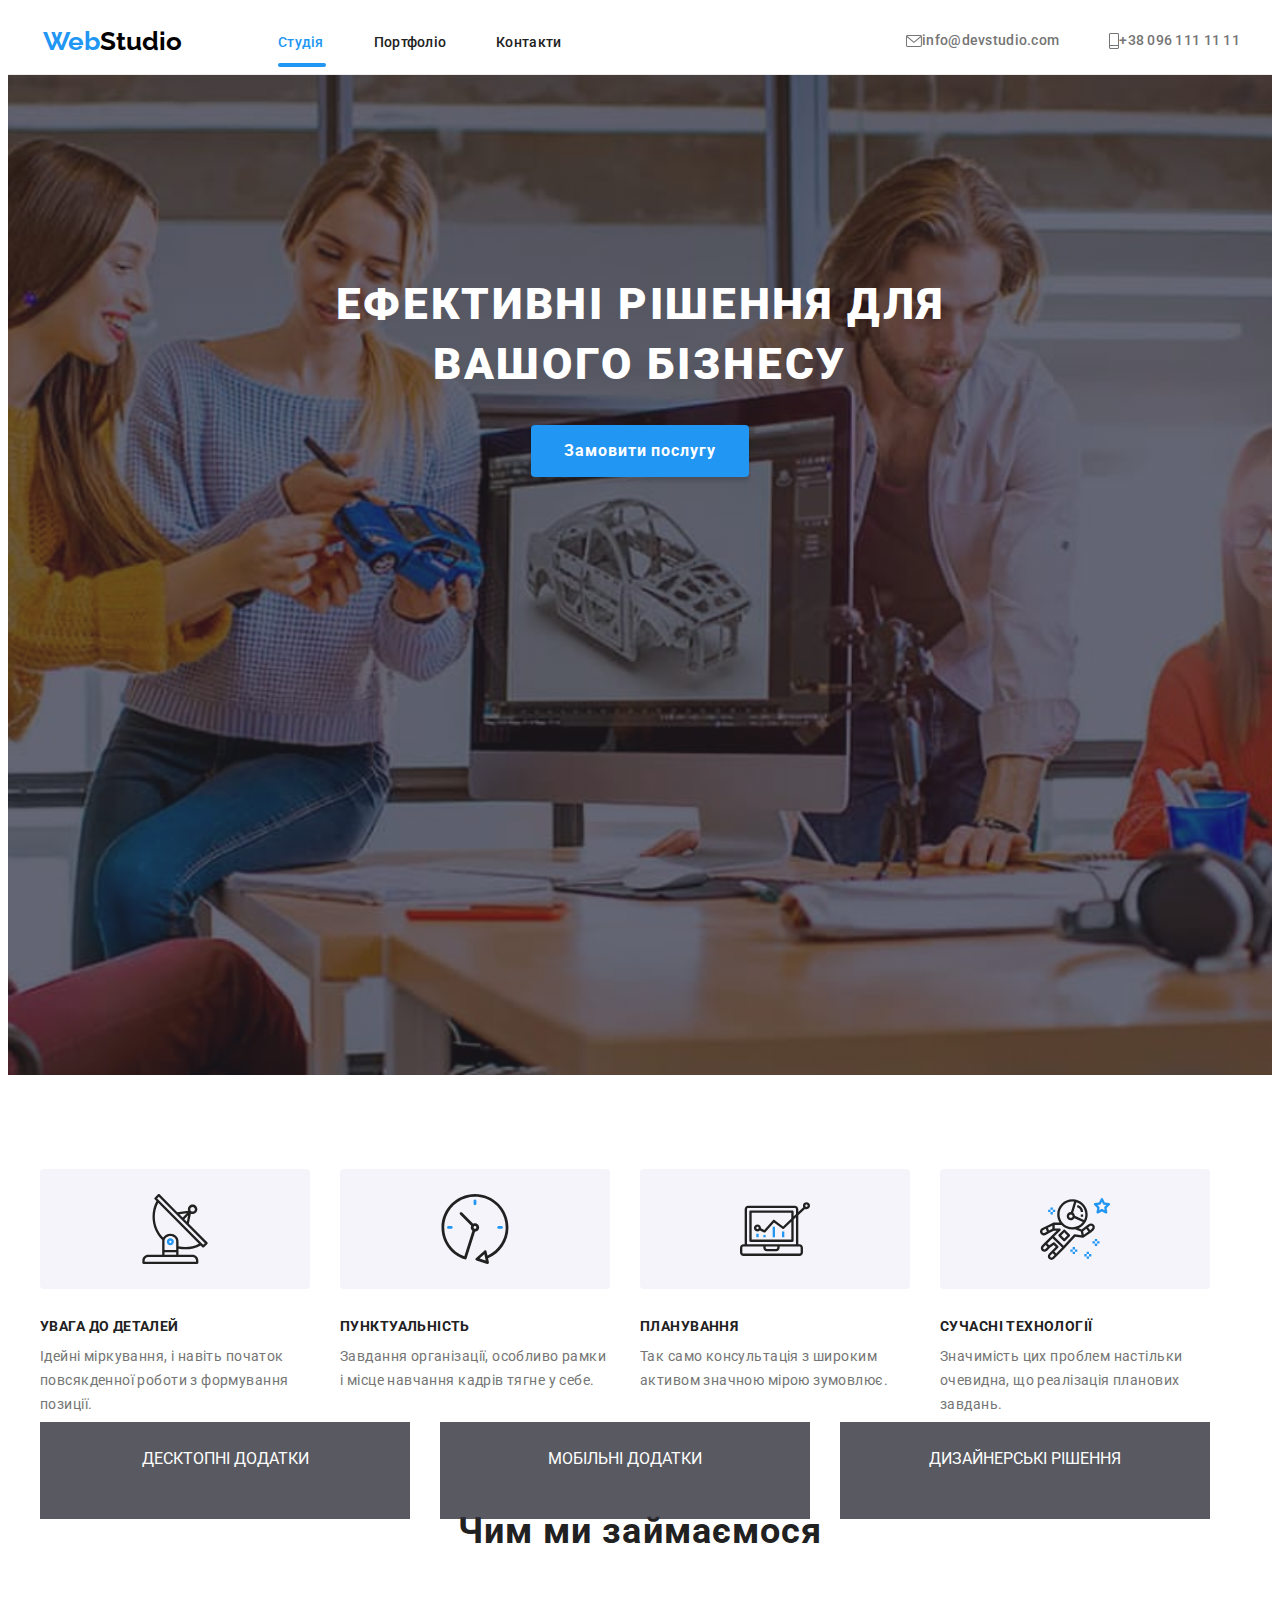
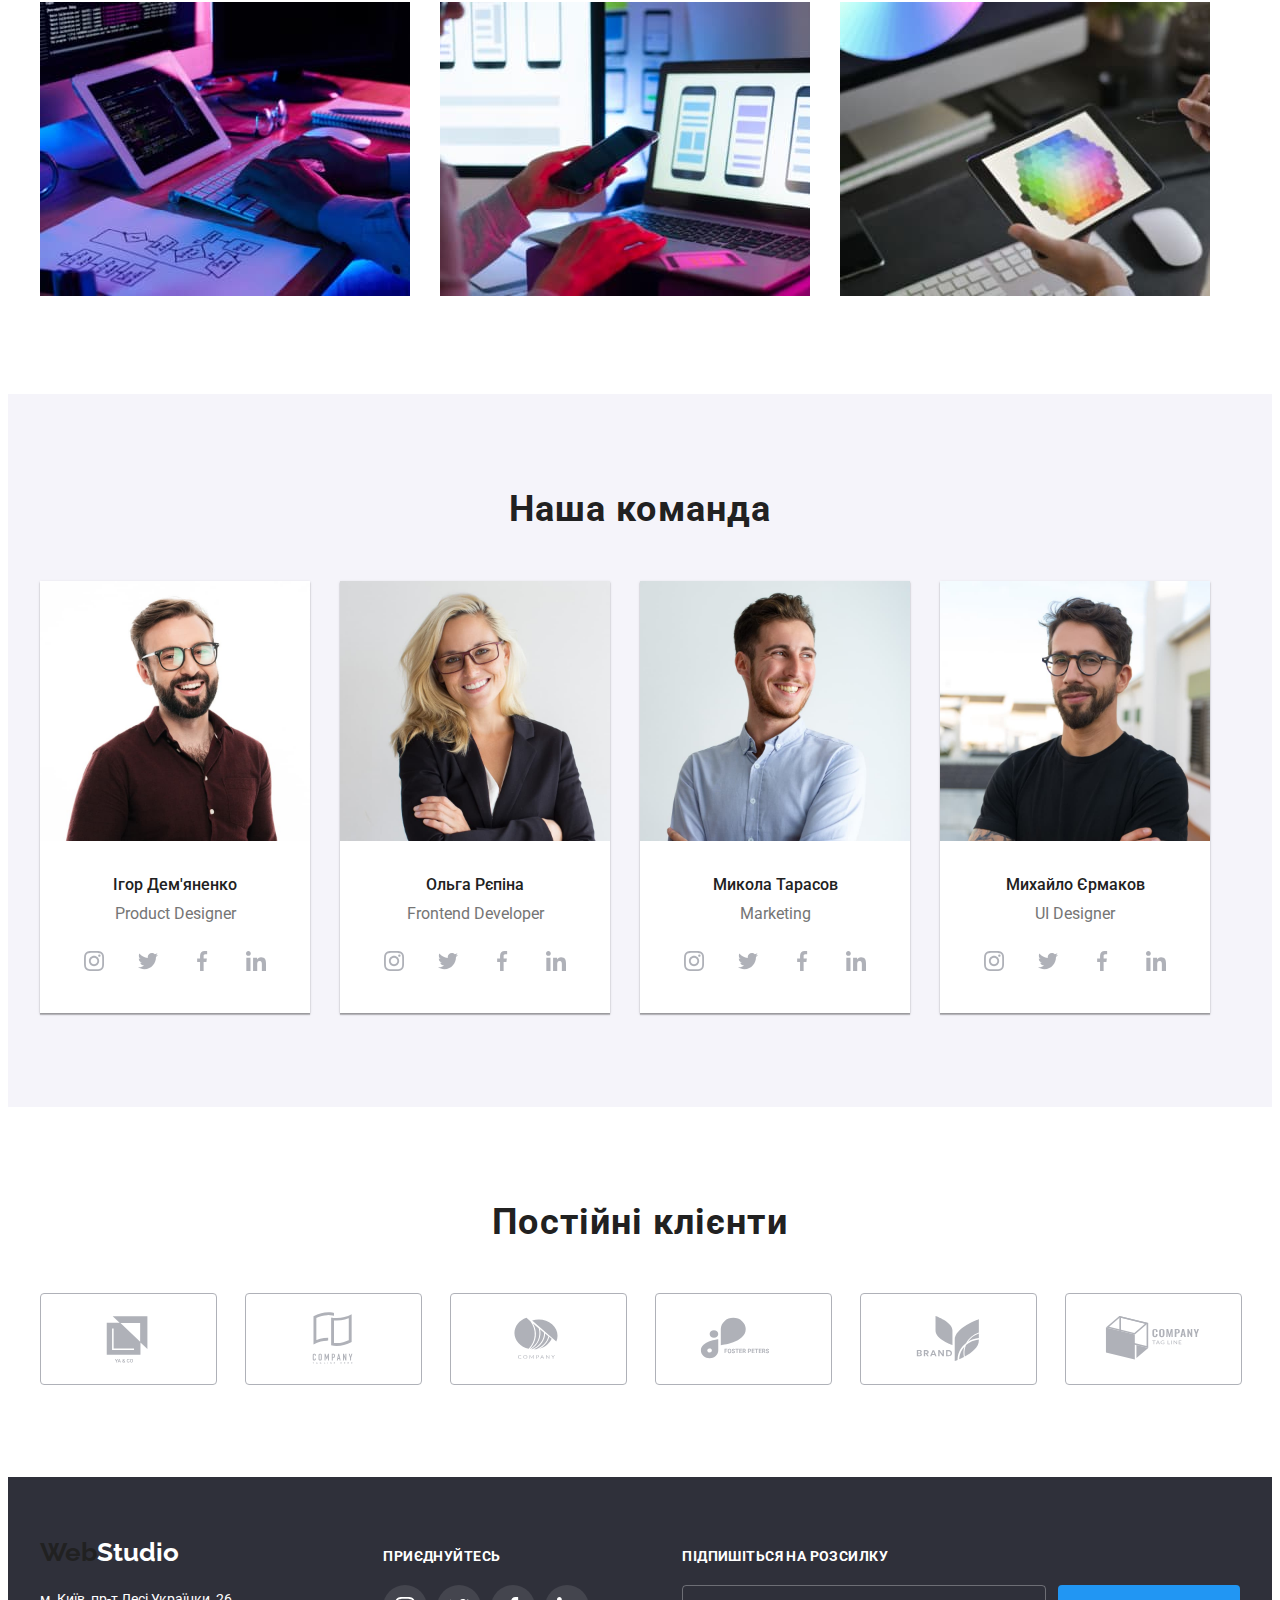
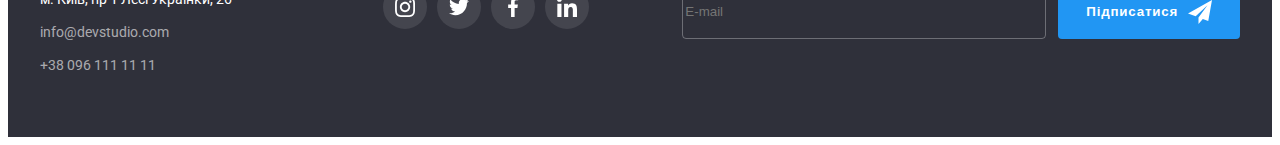
==== commit d0732ea6: "finish-bem-hw-07" ====
--- a/index.html
+++ b/index.html
@@ -25,29 +25,29 @@
   <body>
     <main>
       <!-- Header -->
-      <header class="page-header">
-        <div class="parent-heder container">
-          <nav class="main-nav">
+      <header class="header">
+        <div class="container header__container ">
+          <nav class="navigation header__navigation">
             <a href="/" class="logo link"
-              ><span class="web">Web</span><span class="studio">Studio</span></a
+              ><span class="logo__web">Web</span><span class="logo__studio">Studio</span></a
             >
-            <ul class="site-nav list">
+            <ul class="menu menu__list list">
               <li class="item"><a href="" class="link current">Студія</a></li>
               <li class="item"><a href="./portfolio.html" class="link">Портфоліо</a></li>
               <li class="item"><a href="" class="link">Контакти</a></li>
             </ul>
           </nav>
-          <ul class="contacts-list list">
-            <li class="item">
-              <a href="mailto:info@devstudio.com" class="header-email link">
-                <svg class="header-email-icon" width="16" height="12">
+          <ul class="contacts contacts__list list">
+            <li class="item">
+              <a href="mailto:info@devstudio.com" class="contacts-email link">
+                <svg class="contacts-email-icon" width="16" height="12">
                   <use href="./images/symbol-defs.svg#icon-envelope"></use></svg
                 >info@devstudio.com</a
               >
             </li>
             <li class="item">
-              <a href="tel:+380961111111" class="header-tel link">
-                <svg class="header-tel-icon" width="10" height="16">
+              <a href="tel:+380961111111" class="contacts-tel link">
+                <svg class="contacts-tel-icon" width="10" height="16">
                   <use href="./images/symbol-defs.svg#icon-tel"></use></svg
                 >+38 096 111 11 11</a
               >
@@ -65,13 +65,13 @@
       </section>
 
       <!-- Feature -->
-      <section class="feature">
+      <section class="cardlist">
         <div class="container">
           <h2 class="visually-hidden">Наші переваги</h2>
-          <ul class="feature-list feature-icon-list list">
-            <li class="item">
-              <div class="feature-icon-item">
-                <svg width="70" height="70" class="feature-icon-img">
+          <ul class="cardlist__list cardlist_icon-list list">
+            <li class="item">
+              <div class="cardlist__icon-item">
+                <svg width="70" height="70" class="cardlist__icon-img">
                   <use href="./images/symbol-defs.svg#icon-antenna"></use>
                 </svg>
               </div>
@@ -81,8 +81,8 @@
               </p>
             </li>
             <li class="item">
-              <div class="feature-icon-item">
-                <svg width="70" height="70" class="feature-icon-img">
+              <div class="cardlist__icon-item">
+                <svg width="70" height="70" class="cardlist__icon-img">
                   <use href="./images/symbol-defs.svg#icon-clock" width="70" height="70"></use>
                 </svg>
               </div>
@@ -92,8 +92,8 @@
               </p>
             </li>
             <li class="item">
-              <div class="feature-icon-item">
-                <svg width="70" height="70" class="feature-icon-img">
+              <div class="cardlist__icon-item">
+                <svg width="70" height="70" class="cardlist__icon-img">
                   <use href="./images/symbol-defs.svg#icon-diagram" width="70" height="70"></use>
                 </svg>
               </div>
@@ -101,8 +101,8 @@
               <p class="text">Так само консультація з широким активом значною мірою зумовлює.</p>
             </li>
             <li class="item">
-              <div class="feature-icon-item">
-                <svg width="70" height="70" class="feature-icon-img">
+              <div class="cardlist__icon-item">
+                <svg width="70" height="70" class="cardlist__icon-img">
                   <use href="./images/symbol-defs.svg#icon-astronaut" width="70" height="70"></use>
                 </svg>
               </div>
@@ -118,7 +118,7 @@
       <section class="job section">
         <div class="container">
           <h2 class="section-title">Чим ми займаємося</h2>
-          <ul class="job-list list">
+          <ul class="job__list list">
             <li class="item one"><img src="./images/img1.jpg" alt="" width="370" /></li>
             <li class="item two"><img src="./images/img2.jpg" alt="" width="370" /></li>
             <li class="item three"><img src="./images/img3.jpg" alt="" width="370" /></li>
--- a/css/main.min.css
+++ b/css/main.min.css
@@ -1 +1 @@
-:root{--primary-text-color: #212121;--title-text-color: #757575;--secondary-text-color: #ffffff;--accent-color: #2196f3;--primary-white-color: #ffffff;--primary-bg-color: #ffffff;--secondary-bg-color: #f5f4fa;--color-btn-primery: #2196f3;--color-logo-stodio: #000000;--trans: 250ms cubic-bezier(0.4, 0, 0.2, 1)}.visually-hidden{position:absolute;white-space:nowrap;width:1px;height:1px;overflow:hidden;border:0;padding:0;clip:rect(0 0 0 0);-webkit-clip-path:inset(50%);clip-path:inset(50%);margin:-1px}body{background-color:var(--primary-bg-color);color:var(--primary-text-color);font-family:"Roboto",sans-serif}.list{padding:0;margin:0;list-style:none}.link{text-decoration:none}p,h1,h2,h3,h4,h5,h6{margin:0}ul,ol{margin:0;padding-left:0;list-style:none}address{font-style:normal}a{color:currentColor;text-decoration:none}section{text-align:center}.container{width:1200px;padding-left:15px;padding-right:15px;margin:0 auto}.studio.footer{color:var(--primary-white-color)}.logo.address{display:block;margin-bottom:20px}.main-nav{display:flex;align-items:center}.site-nav{display:flex;margin-left:93px}.site-nav .link{padding-top:25px;padding-bottom:25px;color:var(--primary-text-color);font-weight:500;font-size:14px;line-height:1.14;letter-spacing:.02em;transition:color var(--trans)}.site-nav .item+.item{margin-left:50px}.site-nav .link:hover,.site-nav .link:focus{color:var(--accent-color);outline:rgba(0,0,0,0)}.site-nav .link.current{color:var(--accent-color)}.site-nav .link.current::before{content:"";min-width:48px;height:4px;border-radius:2px;position:absolute;top:63px;background-color:var(--accent-color)}.site-nav .link.current.portfolio::before{content:"";min-width:78px;height:4px;border-radius:2px;position:absolute;top:63px;background-color:var(--accent-color)}.contacts-list{display:flex;margin-left:auto}.contacts-list .item+.item{margin-left:50px}.contacts-list .link{display:flex;margin-left:auto;padding-top:25px;padding-bottom:25px;font-weight:500;font-size:14px;line-height:1.14;letter-spacing:.02em;align-items:center;justify-content:center;color:var(--title-text-color);transition:color var(--trans)}.contacts-list .link:hover,.contacts-list .link:focus{color:var(--accent-color);outline:rgba(0,0,0,0)}.header-email{gap:10px}.header-email-icon{align-items:center;justify-content:center;fill:currentColor}.header-tel{gap:10px}.header-tel-icon{align-items:center;justify-content:center;fill:currentColor}.section-title{margin-bottom:50px;font-weight:700;font-size:36px;line-height:1.17;letter-spacing:.03em}.button.secondary{padding:6px 22px;font-weight:500;font-size:16px;line-height:1.63;border:rgba(0,0,0,0);display:inline-block;border:1px solid rgba(0,0,0,0);border-radius:4px;min-width:73px;text-align:center;font-family:inherit;cursor:pointer;color:var(--primary-text-color);background-color:var(--secondary-bg-color);transition:background-color var(--trans),color var(--trans),box-shadow var(--trans)}.button.secondary:hover,.button.secondary:focus{color:var(--primary-white-color);background-color:var(--color-btn-primery);box-shadow:0px 3px 1px rgba(0,0,0,.1),0px 1px 2px rgba(0,0,0,.08),0px 2px 2px rgba(0,0,0,.12);outline:rgba(0,0,0,0)}.backdrop{width:100%;height:100%;background-color:rgba(0,0,0,.2);position:fixed;top:0;transition:opacity var(--trans),visibility var(--trans)}.modal{width:528px;min-height:581px;background-color:#fff;position:absolute;border-radius:4px;padding:40px;top:50%;left:50%;transform:translate(-50%, -50%) scale(1) rotate(0);transition:transform var(--trans),border-radius var(--trans)}.backdrop.is-hidden .modal{transform:translate(-50%, -50%) scale(0) rotate(-360deg);border-radius:70%}.backdrop.is-hidden{opacity:0;visibility:hidden;pointer-events:none}.modal-title{font-weight:700;font-size:20px;line-height:1.15;text-align:center;letter-spacing:.03em;margin-bottom:12px}.input-wrap{position:relative}.modal-field{margin-bottom:10px}.modal-field-text{margin-bottom:30px;margin-left:9px}.modal-field-comment{margin-bottom:20px}.modal-input{width:100%;height:40px;border:1px solid rgba(33,33,33,.2);border-radius:4px;font-weight:400;font-size:12px;padding-left:35px;color:#757575;outline:rgba(0,0,0,0);transition:border-color var(--trans)}.modal-close{width:30px;height:30px;background-color:rgba(0,0,0,0);border:1px solid rgba(0,0,0,.1);border-radius:50%;position:absolute;right:8px;top:8px;display:flex;align-items:center;justify-content:center;cursor:pointer;transition:border-color var(--trans)}.modal-close-icon{transition:fill var(--trans)}.modal-text{width:100%;height:120px;padding:12px 16px;resize:none}.modal-input:focus,.input-label:focus{border-color:var(--accent-color)}.input-label{display:block;margin-bottom:4px;font-weight:400;font-size:12px;letter-spacing:.01em;color:var(--title-text-color)}.modal-input:focus+.modal-input-icon{fill:var(--accent-color)}.input-checkbox{display:flex;align-items:center;justify-content:center;margin-bottom:30px}.modal-text{width:100%;height:120px;border:1px solid rgba(33,33,33,.2);border-radius:4px;padding:12px 16px;resize:none}.check-text{display:flex;align-items:center;position:relative;font-weight:400;font-size:14px;line-height:1.71;letter-spacing:.03em;color:var(--title-text-color)}.check-text span{width:16px;height:15px;border:2px solid var(--title-text-color);border-radius:4px;margin-right:9px;display:flex;align-items:center;justify-content:center;fill:rgba(0,0,0,0);transition:var(--trans)}.input-checkbox:checked+.check-text span{background-color:var(--accent-color);border-color:rgba(0,0,0,0);fill:var(--primary-white-color)}.modal-close:hover{border-color:var(--accent-color)}.modal-close:hover .modal-close-icon{fill:var(--accent-color)}.modal-close:focus{border-color:var(--accent-color);outline:rgba(0,0,0,0)}.modal-close:focus .modal-close-icon{fill:var(--accent-color)}.modal-text:focus{border-color:var(--accent-color)}.modal-input-icon{position:absolute;left:12px;top:50%;transform:translateY(-50%);transition:fill var(--trans)}.modal-input::-moz-placeholder, .modal-text::-moz-placeholder{font-weight:400;font-size:12px}.modal-input:-ms-input-placeholder, .modal-text:-ms-input-placeholder{font-weight:400;font-size:12px}.modal-input::placeholder,.modal-text::placeholder{font-weight:400;font-size:12px}.modal-button{display:block;margin-left:auto;margin-right:auto;cursor:pointer;padding-top:10px;padding-right:52px;padding-bottom:10px;padding-left:52px;color:var(--primary-white-color);background-color:var(--color-btn-primery);border-radius:4px;transition:box-shadow var(--trans);border-color:rgba(0,0,0,0)}.modal-button:hover,.modal-button:focus{box-shadow:0px 4px 4px rgba(0,0,0,.15);outline:rgba(0,0,0,0)}.modal-link{text-decoration:underline;padding-left:8px;color:var(--accent-color)}.logo{color:var(--primary-text-color);font-family:"Raleway",sans-serif;font-weight:700;font-size:26px;line-height:1.19;min-width:145px;outline:rgba(0,0,0,0)}.web{color:var(--accent-color);outline:rgba(0,0,0,0)}.studio{color:var(--color-logo-stodio);outline:rgba(0,0,0,0)}.page-header{border-bottom:1px solid #ececec;text-align:center}.parent-heder{display:flex}.hero{padding-top:200px;padding-bottom:200px;background-color:#2f303a}.hero-title{color:var(--primary-white-color);margin-bottom:30px;margin-top:0;font-weight:900;font-size:44px;line-height:1.36;letter-spacing:.06em;text-transform:uppercase}.button.hero{color:var(--secondary-text-color);background-color:var(--color-btn-primery);padding:10px 32px;font-weight:700;font-size:16px;line-height:1.88;letter-spacing:.06em;display:inline-block;border:1px solid rgba(0,0,0,0);border-radius:4px;min-width:73px;text-align:center;font-family:inherit;box-shadow:0px 4px 4px rgba(0,0,0,.15);transition:background-color var(--trans),color var(--trans)}.button.hero:hover,.button.hero:focus{color:var(--primary-text-color);background-color:var(--title-text-color);outline:rgba(0,0,0,0)}.overlay{height:600px;max-width:1600px;margin-left:auto;margin-right:auto;background-image:linear-gradient(rgba(47, 48, 58, 0.4), rgba(47, 48, 58, 0.4)),url(../images/img-hero.jpg);background-repeat:no-repeat;background-position:center;background-size:cover;background-color:#c4c4c4}.feature{padding-top:94px;padding-bottom:94px;text-align:center}.feature-list{display:flex}.feature-list .item+.item{margin-left:30px}.feature-icon-item{height:120px;border-radius:4px;margin-bottom:30px;gap:30px;display:flex;align-items:center;justify-content:center;background-color:#f5f4fa}.feature-icon-img{align-items:center;justify-content:center}.feature-list .title{margin-bottom:10px;font-weight:700;font-size:14px;line-height:1.14;letter-spacing:.03em;text-transform:uppercase;color:var(--primary-text-color)}.feature-list .item{width:270px;text-align:left}.feature-list .text{font-size:14px;line-height:1.7;letter-spacing:.03em;color:var(--title-text-color)}.job{padding-top:0;padding-bottom:94px}.job-list .item+.item{margin-left:30px}.job-list{display:flex}.job-list .item.one::before{content:"Десктопні додатки";position:absolute;width:370px;height:70px;padding-top:27px;top:1422px;text-transform:uppercase;color:var(--primary-white-color);background-color:rgba(47,48,58,.8)}.job-list .item.two::before{content:"Мобільні додатки";position:absolute;width:370px;height:70px;padding-top:27px;top:1422px;text-transform:uppercase;color:var(--primary-white-color);background-color:rgba(47,48,58,.8)}.job-list .item.three::before{content:"Дизайнерські рішення";position:absolute;width:370px;height:70px;padding-top:27px;top:1422px;text-transform:uppercase;color:var(--primary-white-color);background-color:rgba(47,48,58,.8)}.team{padding-top:94px;padding-bottom:94px;background-color:#f5f4fa}.team-list{display:flex}.team-list .item+.item{margin-left:30px}.team-list .title{color:var(--primary-text-color);font-weight:500;font-size:16px;line-height:1.19}.team-list .text{color:var(--title-text-color);margin-bottom:16px;line-height:1.19}.team .title{margin-bottom:10px}.team .item{background-color:#fff;box-shadow:0px 2px 1px rgba(0,0,0,.2),0px 1px 1px rgba(0,0,0,.14),0px 1px 3px rgba(0,0,0,.12)}.team-img{padding-top:30px;padding-bottom:30px}.team-soc-list{display:flex;align-items:center;justify-content:center;gap:10px}.team-soc-item{width:44px;height:44px}.team-soc-link{width:100%;height:100%;display:flex;align-items:center;justify-content:center;border-radius:50%;transition:background-color var(--trans);fill:#afb1b8}.team-soc-icon{transition:fill var(--trans)}.team-soc-link:hover,.team-soc-link:focus{background-color:var(--accent-color);outline:none}.team-soc-link:hover .team-soc-icon,.team-soc-link:focus .team-soc-icon{fill:var(--primary-white-color)}.customers{padding-top:94px;padding-bottom:94px}.customers-list{display:flex;gap:30px}.customers-item{width:calc((100% - 150px)/6);height:90px}.customers-link{width:100%;height:100%;border:1px solid #afb1b8;border-radius:4px;display:flex;align-items:center;justify-content:center;fill:#afb1b8;transition:border-color var(--trans)}.customers-soc-icon{transition:fill var(--trans)}.customers-link:hover,.customers-link:focus{border-color:var(--accent-color);outline:none}.customers-link:hover .customers-soc-icon,.customers-link:focus .customers-soc-icon{fill:var(--accent-color)}.work{padding-top:94px;padding-bottom:94px}.work-btn-list{display:flex;flex-wrap:wrap;justify-content:center;margin-bottom:50px}.work-btn-list .item+.item{margin-left:8px}.work-title{margin-bottom:4px}.work-list{display:flex;flex-wrap:wrap;gap:30px}.work-list .item:nth-child(3n){margin-right:0}.work-list .item:nth-last-child(-n+3){margin-bottom:0}.work-link{display:block;text-decoration:none;transition:box-shadow var(--trans)}.work-top-wrap{position:relative;transition:box-shadow var(--trans);overflow:hidden}.work-link:hover,.work-link:focus{box-shadow:1px 4px 6px rgba(0,0,0,.16),0px 4px 4px rgba(0,0,0,.06),0px 1px 1px rgba(0,0,0,.12);outline:rgba(0,0,0,0)}.work-link:hover .work-top-text,.work-link:focus .work-top-text{transform:translateY(0);transition:transform var(--trans)}.work-img{display:block}.work-title{color:var(--primary-text-color);margin-bottom:4px;font-weight:700;font-size:18px;line-height:2;letter-spacing:.06em}.work-text{color:var(--title-text-color);line-height:1.9}.work-top-text{position:absolute;top:0;padding:63px 24px;text-align:left;font-weight:400;font-size:18px;line-height:1.56;background-color:rgba(33,150,243,.9);color:var(--primary-white-color);transform:translateY(100%);transition:var(--trans),color var(--trans),background-color var(--trans);overflow:auto}.work-card{padding:20px 24px;border-left:1px solid #eee;border-bottom:1px solid #eee;border-right:1px solid #eee;text-align:left;margin-top:0}.footer{padding-top:60px;padding-bottom:60px;background-color:#2f303a}.footer-contact{-moz-text-align-last:left;text-align-last:left}.address-list .link{color:var(--primary-white-color);font-size:14px;line-height:1.71;font-style:normal}.address-list .item{margin-bottom:9px}.footer .link{transition:background-color var(--trans),color var(--trans)}.footer .link:hover,.footer .link:focus{color:var(--accent-color);outline:rgba(0,0,0,0)}.addres-list.footer-tel{margin-bottom:0}.footer-mail,.footer-tel{font-size:14px;line-height:1.71;font-style:normal;text-decoration:none;color:rgba(255,255,255,.6);transition:color var(--trans)}.footer-mail:hover,.footer-mail:focus{color:var(--accent-color);outline:rgba(0,0,0,0)}.footer-tel:hover,.footer-tel:focus{color:var(--accent-color);outline:rgba(0,0,0,0)}.footer>.container{display:flex;align-items:baseline}.footer-soc-title{margin-bottom:20px;font-weight:700;font-size:14px;line-height:1.14;letter-spacing:.03em;text-transform:uppercase;color:var(--primary-white-color)}.footer-soc-list{display:flex;gap:10px}.footer-soc-item{width:44px;height:44px}.footer-soc-link{display:flex;width:100%;height:100%;align-items:center;justify-content:center;background-color:rgba(255,255,255,.1);border-radius:50%;fill:#fff}.footer-soc-icon{align-items:center;justify-content:center;transition:fill var(--trans)}.footer-soc-link:hover,.footer-soc-link:focus{background-color:var(--accent-color);outline:none}.footer-soc{margin-left:auto}.footer-soc-link:hover .footer-soc-icon,.footer-soc-link:focus .footer-soc-icon{fill:var(--primary-white-color)}.online{margin-left:93px}.online-title{font-weight:700;font-size:14px;line-height:1.14;letter-spacing:.03em;text-transform:uppercase;margin-bottom:20px;color:var(--primary-white-color)}.online-form{display:flex;margin-left:auto}.online-input{min-width:358px;height:50px;border:1px solid rgba(255,255,255,.3);transform:var(--trans);border-radius:4px;color:rgba(255,255,255,.6);background-color:rgba(0,0,0,0)}.online-btn{display:flex;align-items:center;justify-content:center;cursor:pointer;margin-left:12px;padding-top:10px;padding-right:28px;padding-bottom:10px;padding-left:28px;font-weight:700;line-height:1.88;letter-spacing:.06em;color:var(--primary-white-color);background-color:var(--color-btn-primery);border-radius:4px;transition:var(--trans);border-color:rgba(0,0,0,0);border:none;outline:rgba(0,0,0,0)}.online-btn-icon{margin-left:10px;align-items:center;fill:var(--primary-white-color)}.online-btn:hover,.online-btn:focus{box-shadow:0px 4px 4px rgba(0,0,0,.15)}/*# sourceMappingURL=main.min.css.map */+:root{--primary-text-color: #212121;--title-text-color: #757575;--secondary-text-color: #ffffff;--accent-color: #2196f3;--primary-white-color: #ffffff;--primary-bg-color: #ffffff;--secondary-bg-color: #f5f4fa;--color-btn-primery: #2196f3;--color-logo-stodio: #000000;--trans: 250ms cubic-bezier(0.4, 0, 0.2, 1)}.visually-hidden{position:absolute;white-space:nowrap;width:1px;height:1px;overflow:hidden;border:0;padding:0;clip:rect(0 0 0 0);-webkit-clip-path:inset(50%);clip-path:inset(50%);margin:-1px}body{background-color:var(--primary-bg-color);color:var(--primary-text-color);font-family:"Roboto",sans-serif}.list{padding:0;margin:0;list-style:none}.link{text-decoration:none}p,h1,h2,h3,h4,h5,h6{margin:0}ul,ol{margin:0;padding-left:0;list-style:none}address{font-style:normal}a{color:currentColor;text-decoration:none}section{text-align:center}.container{width:1200px;padding-left:15px;padding-right:15px;margin:0 auto}.section-title{margin-bottom:50px;font-weight:700;font-size:36px;line-height:1.17;letter-spacing:.03em}.button.secondary{padding:6px 22px;font-weight:500;font-size:16px;line-height:1.63;border:rgba(0,0,0,0);display:inline-block;border:1px solid rgba(0,0,0,0);border-radius:4px;min-width:73px;text-align:center;font-family:inherit;cursor:pointer;color:var(--primary-text-color);background-color:var(--secondary-bg-color);transition:background-color var(--trans),color var(--trans),box-shadow var(--trans)}.button.secondary:hover,.button.secondary:focus{color:var(--primary-white-color);background-color:var(--color-btn-primery);box-shadow:0px 3px 1px rgba(0,0,0,.1),0px 1px 2px rgba(0,0,0,.08),0px 2px 2px rgba(0,0,0,.12);outline:rgba(0,0,0,0)}.backdrop{width:100%;height:100%;background-color:rgba(0,0,0,.2);position:fixed;top:0;transition:opacity var(--trans),visibility var(--trans)}.modal{width:528px;min-height:581px;background-color:#fff;position:absolute;border-radius:4px;padding:40px;top:50%;left:50%;transform:translate(-50%, -50%) scale(1) rotate(0);transition:transform var(--trans),border-radius var(--trans)}.backdrop.is-hidden{opacity:0;visibility:hidden;pointer-events:none}.backdrop.is-hidden .modal{transform:translate(-50%, -50%) scale(0) rotate(-360deg);border-radius:70%}.modal-title{font-weight:700;font-size:20px;line-height:1.15;text-align:center;letter-spacing:.03em;margin-bottom:12px}.input-wrap{position:relative}.modal-field{margin-bottom:10px}.modal-field-text{margin-bottom:30px;margin-left:9px}.modal-field-comment{margin-bottom:20px}.modal-input{width:100%;height:40px;border:1px solid rgba(33,33,33,.2);border-radius:4px;font-weight:400;font-size:12px;padding-left:35px;color:#757575;outline:rgba(0,0,0,0);transition:border-color var(--trans)}.modal-input:focus{border-color:var(--accent-color)}.modal-input:focus+.modal-input-icon{fill:var(--accent-color)}.modal-input::-moz-placeholder{font-weight:400;font-size:12px}.modal-input:-ms-input-placeholder{font-weight:400;font-size:12px}.modal-input::placeholder{font-weight:400;font-size:12px}.modal-close{width:30px;height:30px;background-color:rgba(0,0,0,0);border:1px solid rgba(0,0,0,.1);border-radius:50%;position:absolute;right:8px;top:8px;display:flex;align-items:center;justify-content:center;cursor:pointer;transition:border-color var(--trans)}.modal-close:hover{border-color:var(--accent-color)}.modal-close:focus{border-color:var(--accent-color);outline:rgba(0,0,0,0)}.modal-close-icon{transition:fill var(--trans)}.modal-close:hover .modal-close-icon{fill:var(--accent-color)}.modal-close:focus .modal-close-icon{fill:var(--accent-color)}.modal-text{width:100%;height:120px;padding:12px 16px;resize:none}.input-label{display:block;margin-bottom:4px;font-weight:400;font-size:12px;letter-spacing:.01em;color:var(--title-text-color)}.input-label:focus{border-color:var(--accent-color)}.input-checkbox{display:flex;align-items:center;justify-content:center;margin-bottom:30px}.modal-text{width:100%;height:120px;border:1px solid rgba(33,33,33,.2);border-radius:4px;padding:12px 16px;resize:none}.modal-text:focus{border-color:var(--accent-color)}.modal-text::-moz-placeholder{font-weight:400;font-size:12px}.modal-text:-ms-input-placeholder{font-weight:400;font-size:12px}.modal-text::placeholder{font-weight:400;font-size:12px}.check-text{display:flex;align-items:center;position:relative;font-weight:400;font-size:14px;line-height:1.71;letter-spacing:.03em;color:var(--title-text-color)}.check-text span{width:16px;height:15px;border:2px solid var(--title-text-color);border-radius:4px;margin-right:9px;display:flex;align-items:center;justify-content:center;fill:rgba(0,0,0,0);transition:var(--trans)}.input-checkbox:checked+.check-text{background-color:var(--accent-color);border-color:rgba(0,0,0,0);fill:var(--primary-white-color)}.modal-input-icon{position:absolute;left:12px;top:50%;transform:translateY(-50%);transition:fill var(--trans)}.modal-button{display:block;margin-left:auto;margin-right:auto;cursor:pointer;padding-top:10px;padding-right:52px;padding-bottom:10px;padding-left:52px;color:var(--primary-white-color);background-color:var(--color-btn-primery);border-radius:4px;transition:box-shadow var(--trans);border-color:rgba(0,0,0,0)}.modal-button:hover,.modal-button:focus{box-shadow:0px 4px 4px rgba(0,0,0,.15);outline:rgba(0,0,0,0)}.modal-link{text-decoration:underline;padding-left:8px;color:var(--accent-color)}.header{border-bottom:1px solid #ececec;text-align:center}.header__container{display:flex}.header__navigation{display:flex;align-items:center}.logo{font-family:"Raleway",sans-serif;font-weight:700;font-size:26px;line-height:1.19;min-width:145px;outline:rgba(0,0,0,0);color:var(--primary-text-color)}.logo__web{color:var(--accent-color);outline:rgba(0,0,0,0)}.logo__studio{color:var(--color-logo-stodio);outline:rgba(0,0,0,0)}.menu__list{display:flex;margin-left:93px}.menu__list .item+.item{margin-left:50px}.menu__list .link{padding-top:25px;padding-bottom:25px;color:var(--primary-text-color);font-weight:500;font-size:14px;line-height:1.14;letter-spacing:.02em;transition:color var(--trans)}.menu__list .link:hover,.menu__list .link:focus{color:var(--accent-color);outline:rgba(0,0,0,0)}.menu__list .link.current{color:var(--accent-color)}.menu__list .link.current::before{content:"";min-width:48px;height:4px;border-radius:2px;position:absolute;top:63px;background-color:var(--accent-color)}.menu__list .link.current.portfolio::before{content:"";min-width:78px;height:4px;border-radius:2px;position:absolute;top:63px;background-color:var(--accent-color)}.contacts__list{display:flex;margin-left:auto}.contacts__list .item+.item{margin-left:50px;gap:10px}.contacts__list .link{display:flex;margin-left:auto;padding-top:25px;padding-bottom:25px;font-weight:500;font-size:14px;line-height:1.14;letter-spacing:.02em;align-items:center;justify-content:center;color:var(--title-text-color);transition:color var(--trans)}.contacts__list .link:hover,.contacts__list .link:focus{color:var(--accent-color);outline:rgba(0,0,0,0)}.contacts-email-icon{align-items:center;justify-content:center;fill:currentColor}.contacts-tel-icon{align-items:center;justify-content:center;fill:currentColor}.hero{padding-top:200px;padding-bottom:200px;background-color:#2f303a}.hero-title{color:var(--primary-white-color);margin-bottom:30px;margin-top:0;font-weight:900;font-size:44px;line-height:1.36;letter-spacing:.06em;text-transform:uppercase}.button.hero{color:var(--secondary-text-color);background-color:var(--color-btn-primery);padding:10px 32px;font-weight:700;font-size:16px;line-height:1.88;letter-spacing:.06em;display:inline-block;border:1px solid rgba(0,0,0,0);border-radius:4px;min-width:73px;text-align:center;font-family:inherit;box-shadow:0px 4px 4px rgba(0,0,0,.15);transition:background-color var(--trans),color var(--trans)}.button.hero:hover,.button.hero:focus{color:var(--primary-text-color);background-color:var(--title-text-color);outline:rgba(0,0,0,0)}.overlay{height:600px;max-width:1600px;margin-left:auto;margin-right:auto;background-image:linear-gradient(rgba(47, 48, 58, 0.4), rgba(47, 48, 58, 0.4)),url(../images/img-hero.jpg);background-repeat:no-repeat;background-position:center;background-size:cover;background-color:#c4c4c4}.cardlist{padding-top:94px;padding-bottom:94px;text-align:center}.cardlist__list{display:flex}.cardlist__list .item+.item{margin-left:30px}.cardlist__list .title{margin-bottom:10px;font-weight:700;font-size:14px;line-height:1.14;letter-spacing:.03em;text-transform:uppercase;color:var(--primary-text-color)}.cardlist__list .item{width:270px;text-align:left}.cardlist__list .text{font-size:14px;line-height:1.7;letter-spacing:.03em;color:var(--title-text-color)}.cardlist__icon-item{height:120px;border-radius:4px;margin-bottom:30px;gap:30px;display:flex;align-items:center;justify-content:center;background-color:#f5f4fa}.cardlist__icon-img{align-items:center;justify-content:center}.job{padding-top:0;padding-bottom:94px}.job__list{display:flex}.job__list .item+.item{margin-left:30px}.job__list .item.one::before{content:"Десктопні додатки";position:absolute;width:370px;height:70px;padding-top:27px;top:1422px;text-transform:uppercase;color:var(--primary-white-color);background-color:rgba(47,48,58,.8)}.job__list .item.two::before{content:"Мобільні додатки";position:absolute;width:370px;height:70px;padding-top:27px;top:1422px;text-transform:uppercase;color:var(--primary-white-color);background-color:rgba(47,48,58,.8)}.job__list .item.three::before{content:"Дизайнерські рішення";position:absolute;width:370px;height:70px;padding-top:27px;top:1422px;text-transform:uppercase;color:var(--primary-white-color);background-color:rgba(47,48,58,.8)}.team{padding-top:94px;padding-bottom:94px;background-color:#f5f4fa}.team-list{display:flex}.team-list .item+.item{margin-left:30px}.team-list .title{color:var(--primary-text-color);font-weight:500;font-size:16px;line-height:1.19}.team-list .text{color:var(--title-text-color);margin-bottom:16px;line-height:1.19}.team .title{margin-bottom:10px}.team .item{background-color:#fff;box-shadow:0px 2px 1px rgba(0,0,0,.2),0px 1px 1px rgba(0,0,0,.14),0px 1px 3px rgba(0,0,0,.12)}.team-img{padding-top:30px;padding-bottom:30px}.team-soc-list{display:flex;align-items:center;justify-content:center;gap:10px}.team-soc-item{width:44px;height:44px}.team-soc-link{width:100%;height:100%;display:flex;align-items:center;justify-content:center;border-radius:50%;transition:background-color var(--trans);fill:#afb1b8}.team-soc-link:hover,.team-soc-link:focus{background-color:var(--accent-color);outline:none}.team-soc-icon{transition:fill var(--trans)}.team-soc-link:hover .team-soc-icon,.team-soc-link:focus .team-soc-icon{fill:var(--primary-white-color)}.customers{padding-top:94px;padding-bottom:94px}.customers-list{display:flex;gap:30px}.customers-item{width:calc((100% - 150px)/6);height:90px}.customers-link{width:100%;height:100%;border:1px solid #afb1b8;border-radius:4px;display:flex;align-items:center;justify-content:center;fill:#afb1b8;transition:border-color var(--trans)}.customers-link:hover,.customers-link:focus{border-color:var(--accent-color);outline:none}.customers-soc-icon{transition:fill var(--trans)}.customers-link:hover .customers-soc-icon,.customers-link:focus .customers-soc-icon{fill:var(--accent-color)}.work{padding-top:94px;padding-bottom:94px}.work-btn-list{display:flex;flex-wrap:wrap;justify-content:center;margin-bottom:50px}.work-btn-list .item+.item{margin-left:8px}.work-title{margin-bottom:4px}.work-list{display:flex;flex-wrap:wrap;gap:30px}.work-list .item:nth-child(3n){margin-right:0}.work-list .item:nth-last-child(-n+3){margin-bottom:0}.work-link{display:block;text-decoration:none;transition:box-shadow var(--trans)}.work-link:hover,.work-link:focus{box-shadow:1px 4px 6px rgba(0,0,0,.16),0px 4px 4px rgba(0,0,0,.06),0px 1px 1px rgba(0,0,0,.12);outline:rgba(0,0,0,0)}.work-top-wrap{position:relative;transition:box-shadow var(--trans);overflow:hidden}.work-link:hover .work-top-wrap,.work-link:focus .work-top-wrap{transform:translateY(0);transition:transform var(--trans)}.work-img{display:block}.work-title{color:var(--primary-text-color);margin-bottom:4px;font-weight:700;font-size:18px;line-height:2;letter-spacing:.06em}.work-text{color:var(--title-text-color);line-height:1.9}.work-top-text{position:absolute;top:0;padding:63px 24px;text-align:left;font-weight:400;font-size:18px;line-height:1.56;background-color:rgba(33,150,243,.9);color:var(--primary-white-color);transform:translateY(100%);transition:var(--trans),color var(--trans),background-color var(--trans);overflow:auto}.work-card{padding:20px 24px;border-left:1px solid #eee;border-bottom:1px solid #eee;border-right:1px solid #eee;text-align:left;margin-top:0}.footer{padding-top:60px;padding-bottom:60px;background-color:#2f303a}.footer>.container{display:flex;align-items:baseline}.footer-contact{-moz-text-align-last:left;text-align-last:left}.address-list .link{color:var(--primary-white-color);font-size:14px;line-height:1.71;font-style:normal}.address-list .item{margin-bottom:9px}.footer .link{transition:background-color var(--trans),color var(--trans)}.footer .link:hover,.footer .link:focus{color:var(--accent-color);outline:rgba(0,0,0,0)}.addres-list.footer-tel{margin-bottom:0}.footer-mail,.footer-tel{font-size:14px;line-height:1.71;font-style:normal;text-decoration:none;color:rgba(255,255,255,.6);transition:color var(--trans)}.footer-mail:hover,.footer-mail:focus,.footer-tel:hover,.footer-tel:focus{color:var(--accent-color);outline:rgba(0,0,0,0)}.footer-soc-title{margin-bottom:20px;font-weight:700;font-size:14px;line-height:1.14;letter-spacing:.03em;text-transform:uppercase;color:var(--primary-white-color)}.footer-soc-list{display:flex;gap:10px}.footer-soc-item{width:44px;height:44px}.footer-soc{margin-left:auto}.footer-soc-link{display:flex;width:100%;height:100%;align-items:center;justify-content:center;background-color:rgba(255,255,255,.1);border-radius:50%;fill:#fff}.footer-soc-link:hover,.footer-soc-link:focus{background-color:var(--accent-color);outline:none}.footer-soc-icon{align-items:center;justify-content:center;transition:fill var(--trans)}.footer-soc-link:hover .footer-soc-icon,.footer-soc-link:focus .footer-soc-icon{fill:var(--primary-white-color)}.studio.footer{color:var(--primary-white-color)}.logo.address{display:block;margin-bottom:20px}.online{margin-left:93px}.online-title{font-weight:700;font-size:14px;line-height:1.14;letter-spacing:.03em;text-transform:uppercase;margin-bottom:20px;color:var(--primary-white-color)}.online-form{display:flex;margin-left:auto}.online-input{min-width:358px;height:50px;border:1px solid rgba(255,255,255,.3);transform:var(--trans);border-radius:4px;color:rgba(255,255,255,.6);background-color:rgba(0,0,0,0)}.online-btn{display:flex;align-items:center;justify-content:center;cursor:pointer;margin-left:12px;padding-top:10px;padding-right:28px;padding-bottom:10px;padding-left:28px;font-weight:700;line-height:1.88;letter-spacing:.06em;color:var(--primary-white-color);background-color:var(--color-btn-primery);border-radius:4px;transition:var(--trans);border-color:rgba(0,0,0,0);border:none;outline:rgba(0,0,0,0)}.online-btn:hover,.online-btn:focus{box-shadow:0px 4px 4px rgba(0,0,0,.15)}.online-btn-icon{margin-left:10px;align-items:center;fill:var(--primary-white-color)}/*# sourceMappingURL=main.min.css.map */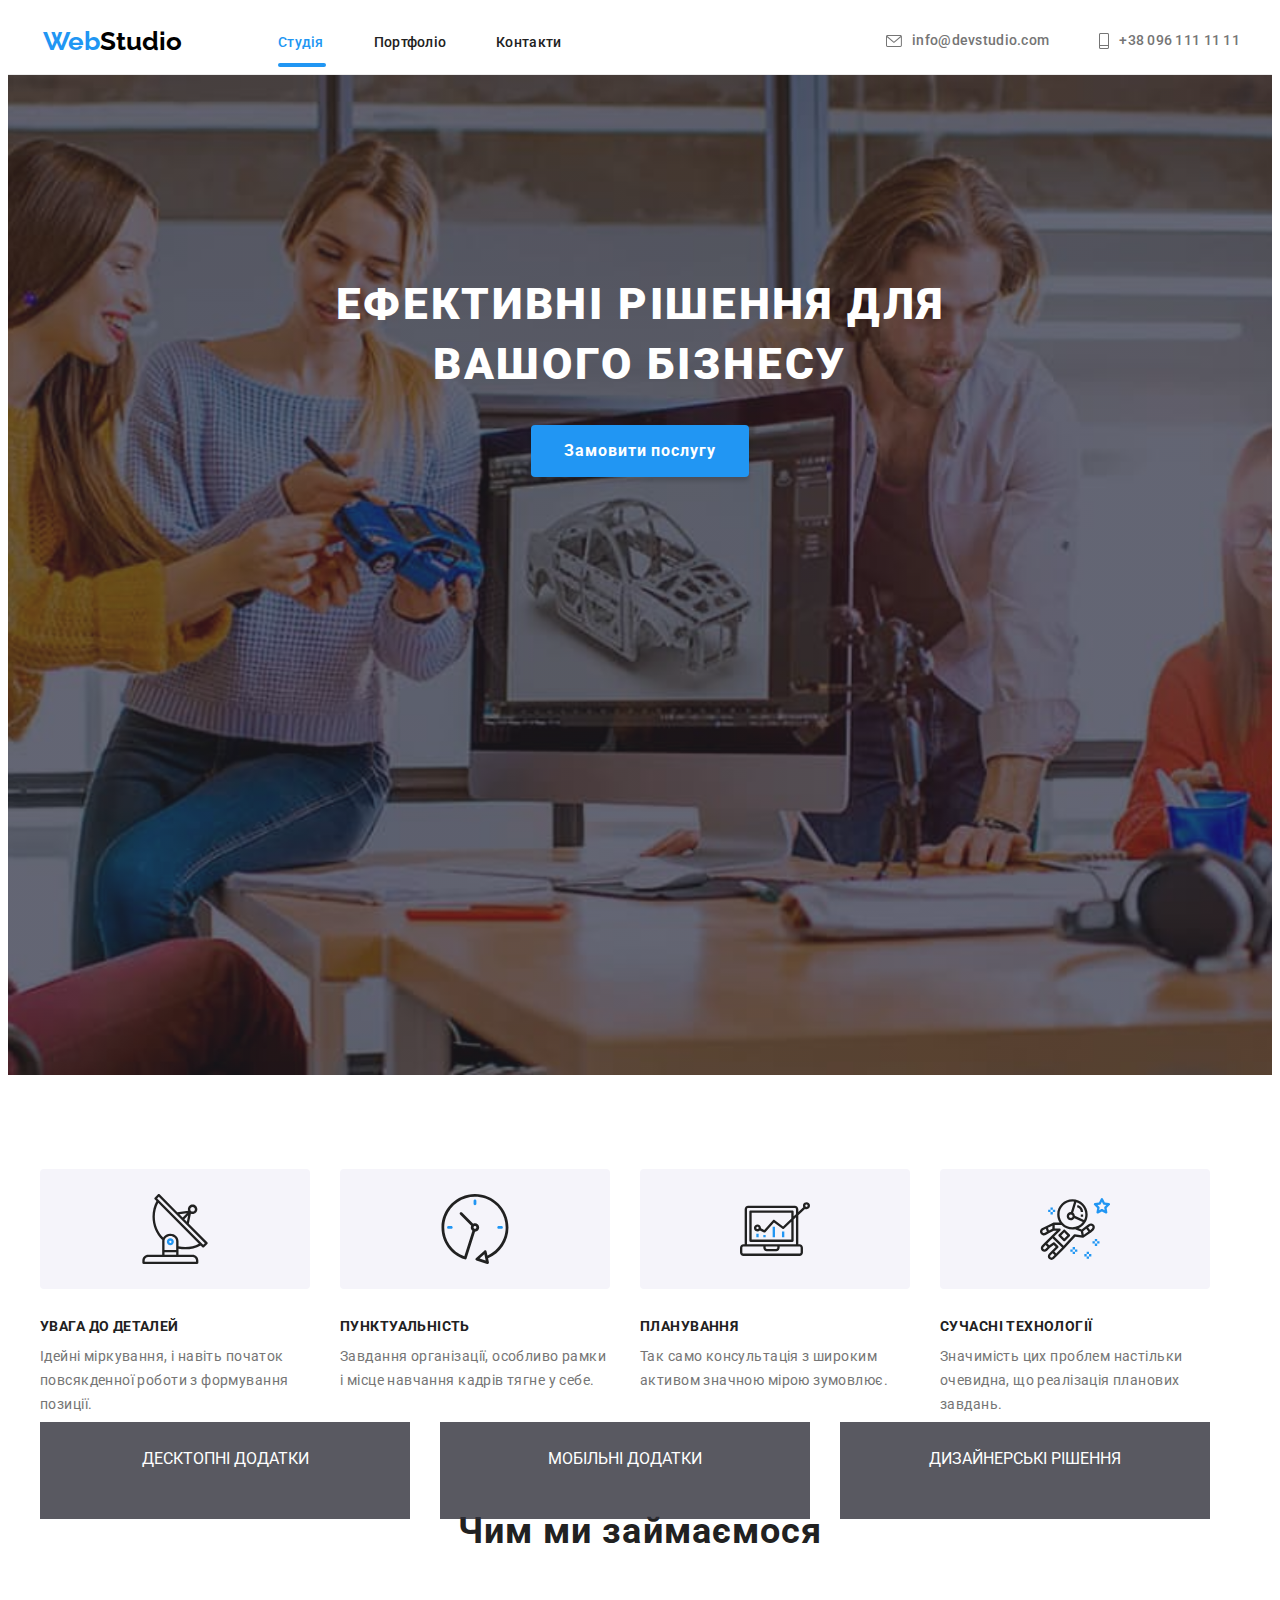
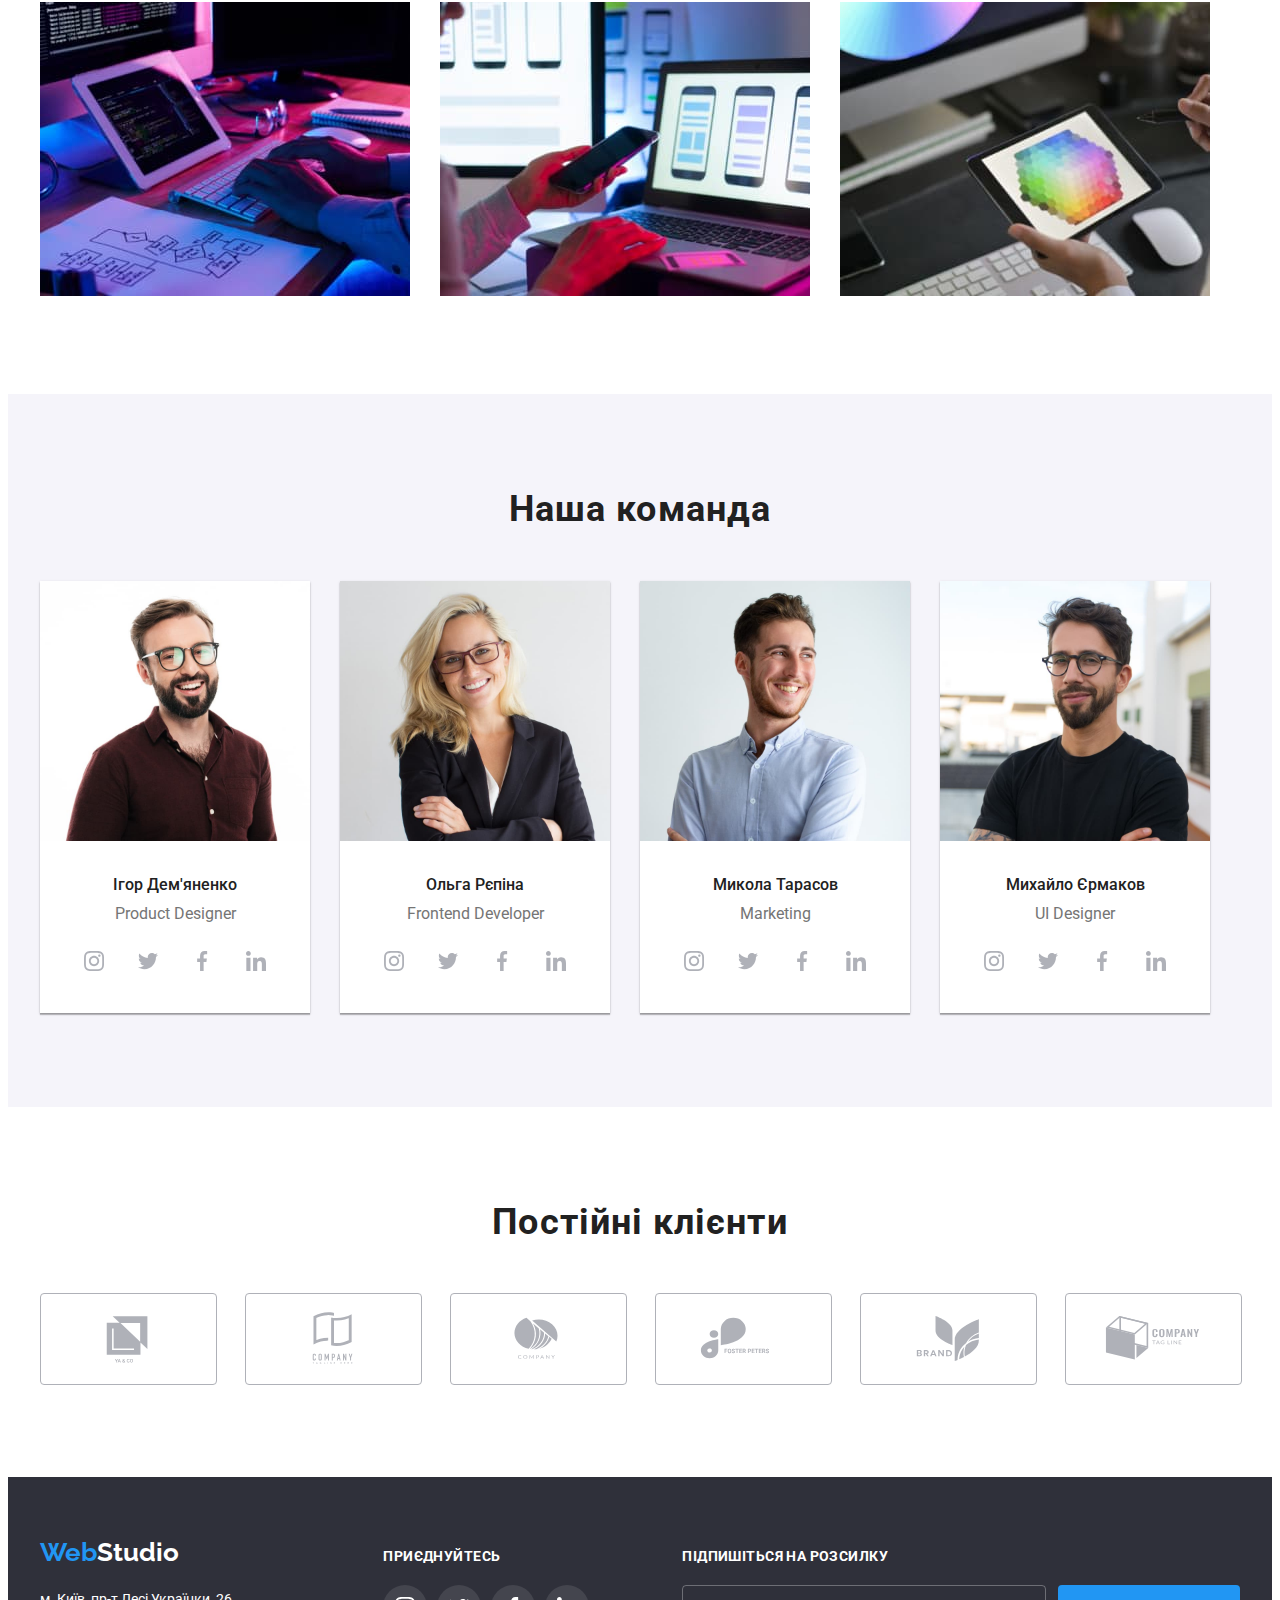
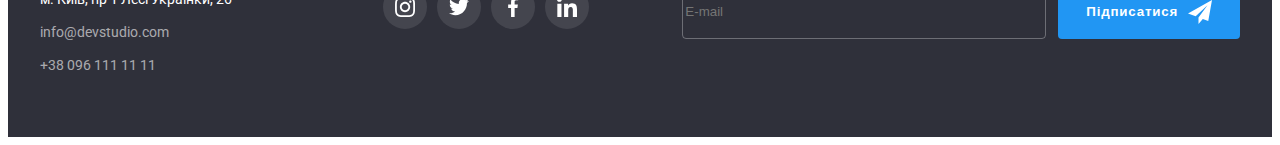
==== commit 017f081c: "finall-hw-07" ====
--- a/index.html
+++ b/index.html
@@ -319,7 +319,7 @@
       <div class="container">
         <div>
           <a href="/" class="logo address"
-            ><span class="web">Web</span><span class="studio footer">Studio</span></a
+            ><span class="logo__web">Web</span><span class="studio footer">Studio</span></a
           >
           <address>
             <ul class="address-list list">
@@ -427,14 +427,14 @@
           <div class="modal-field-comment">
             <label for="user-comment" class="input-label">Коментар</label>
             <textarea name="user-comment" id="user-comment" class="modal-text modal-input" placeholder="Коментар"
-              id="user-comment"></textarea>
+            ></textarea>
           </div>
           <div class="modal-field-text">
             <input type="checkbox" name="policy" id="policy" class="input-checkbox visually-hidden" />
             <label for="policy" class="check-text">
               <span>
                 <svg class="checkbox-icon" width="16" height="15">
-                  <use href="./images/symbol-defs.svg#icon-icon-check""></use>
+                  <use href="./images/symbol-defs.svg#icon-icon-check"></use>
                     </svg>
                   </span>Погоджуюся з розсилкою та приймаю <a href="" class=" modal-link">Умови договору</a>
             </label>
--- a/css/main.min.css
+++ b/css/main.min.css
@@ -1 +1 @@
-:root{--primary-text-color: #212121;--title-text-color: #757575;--secondary-text-color: #ffffff;--accent-color: #2196f3;--primary-white-color: #ffffff;--primary-bg-color: #ffffff;--secondary-bg-color: #f5f4fa;--color-btn-primery: #2196f3;--color-logo-stodio: #000000;--trans: 250ms cubic-bezier(0.4, 0, 0.2, 1)}.visually-hidden{position:absolute;white-space:nowrap;width:1px;height:1px;overflow:hidden;border:0;padding:0;clip:rect(0 0 0 0);-webkit-clip-path:inset(50%);clip-path:inset(50%);margin:-1px}body{background-color:var(--primary-bg-color);color:var(--primary-text-color);font-family:"Roboto",sans-serif}.list{padding:0;margin:0;list-style:none}.link{text-decoration:none}p,h1,h2,h3,h4,h5,h6{margin:0}ul,ol{margin:0;padding-left:0;list-style:none}address{font-style:normal}a{color:currentColor;text-decoration:none}section{text-align:center}.container{width:1200px;padding-left:15px;padding-right:15px;margin:0 auto}.section-title{margin-bottom:50px;font-weight:700;font-size:36px;line-height:1.17;letter-spacing:.03em}.button.secondary{padding:6px 22px;font-weight:500;font-size:16px;line-height:1.63;border:rgba(0,0,0,0);display:inline-block;border:1px solid rgba(0,0,0,0);border-radius:4px;min-width:73px;text-align:center;font-family:inherit;cursor:pointer;color:var(--primary-text-color);background-color:var(--secondary-bg-color);transition:background-color var(--trans),color var(--trans),box-shadow var(--trans)}.button.secondary:hover,.button.secondary:focus{color:var(--primary-white-color);background-color:var(--color-btn-primery);box-shadow:0px 3px 1px rgba(0,0,0,.1),0px 1px 2px rgba(0,0,0,.08),0px 2px 2px rgba(0,0,0,.12);outline:rgba(0,0,0,0)}.backdrop{width:100%;height:100%;background-color:rgba(0,0,0,.2);position:fixed;top:0;transition:opacity var(--trans),visibility var(--trans)}.modal{width:528px;min-height:581px;background-color:#fff;position:absolute;border-radius:4px;padding:40px;top:50%;left:50%;transform:translate(-50%, -50%) scale(1) rotate(0);transition:transform var(--trans),border-radius var(--trans)}.backdrop.is-hidden{opacity:0;visibility:hidden;pointer-events:none}.backdrop.is-hidden .modal{transform:translate(-50%, -50%) scale(0) rotate(-360deg);border-radius:70%}.modal-title{font-weight:700;font-size:20px;line-height:1.15;text-align:center;letter-spacing:.03em;margin-bottom:12px}.input-wrap{position:relative}.modal-field{margin-bottom:10px}.modal-field-text{margin-bottom:30px;margin-left:9px}.modal-field-comment{margin-bottom:20px}.modal-input{width:100%;height:40px;border:1px solid rgba(33,33,33,.2);border-radius:4px;font-weight:400;font-size:12px;padding-left:35px;color:#757575;outline:rgba(0,0,0,0);transition:border-color var(--trans)}.modal-input:focus{border-color:var(--accent-color)}.modal-input:focus+.modal-input-icon{fill:var(--accent-color)}.modal-input::-moz-placeholder{font-weight:400;font-size:12px}.modal-input:-ms-input-placeholder{font-weight:400;font-size:12px}.modal-input::placeholder{font-weight:400;font-size:12px}.modal-close{width:30px;height:30px;background-color:rgba(0,0,0,0);border:1px solid rgba(0,0,0,.1);border-radius:50%;position:absolute;right:8px;top:8px;display:flex;align-items:center;justify-content:center;cursor:pointer;transition:border-color var(--trans)}.modal-close:hover{border-color:var(--accent-color)}.modal-close:focus{border-color:var(--accent-color);outline:rgba(0,0,0,0)}.modal-close-icon{transition:fill var(--trans)}.modal-close:hover .modal-close-icon{fill:var(--accent-color)}.modal-close:focus .modal-close-icon{fill:var(--accent-color)}.modal-text{width:100%;height:120px;padding:12px 16px;resize:none}.input-label{display:block;margin-bottom:4px;font-weight:400;font-size:12px;letter-spacing:.01em;color:var(--title-text-color)}.input-label:focus{border-color:var(--accent-color)}.input-checkbox{display:flex;align-items:center;justify-content:center;margin-bottom:30px}.modal-text{width:100%;height:120px;border:1px solid rgba(33,33,33,.2);border-radius:4px;padding:12px 16px;resize:none}.modal-text:focus{border-color:var(--accent-color)}.modal-text::-moz-placeholder{font-weight:400;font-size:12px}.modal-text:-ms-input-placeholder{font-weight:400;font-size:12px}.modal-text::placeholder{font-weight:400;font-size:12px}.check-text{display:flex;align-items:center;position:relative;font-weight:400;font-size:14px;line-height:1.71;letter-spacing:.03em;color:var(--title-text-color)}.check-text span{width:16px;height:15px;border:2px solid var(--title-text-color);border-radius:4px;margin-right:9px;display:flex;align-items:center;justify-content:center;fill:rgba(0,0,0,0);transition:var(--trans)}.input-checkbox:checked+.check-text{background-color:var(--accent-color);border-color:rgba(0,0,0,0);fill:var(--primary-white-color)}.modal-input-icon{position:absolute;left:12px;top:50%;transform:translateY(-50%);transition:fill var(--trans)}.modal-button{display:block;margin-left:auto;margin-right:auto;cursor:pointer;padding-top:10px;padding-right:52px;padding-bottom:10px;padding-left:52px;color:var(--primary-white-color);background-color:var(--color-btn-primery);border-radius:4px;transition:box-shadow var(--trans);border-color:rgba(0,0,0,0)}.modal-button:hover,.modal-button:focus{box-shadow:0px 4px 4px rgba(0,0,0,.15);outline:rgba(0,0,0,0)}.modal-link{text-decoration:underline;padding-left:8px;color:var(--accent-color)}.header{border-bottom:1px solid #ececec;text-align:center}.header__container{display:flex}.header__navigation{display:flex;align-items:center}.logo{font-family:"Raleway",sans-serif;font-weight:700;font-size:26px;line-height:1.19;min-width:145px;outline:rgba(0,0,0,0);color:var(--primary-text-color)}.logo__web{color:var(--accent-color);outline:rgba(0,0,0,0)}.logo__studio{color:var(--color-logo-stodio);outline:rgba(0,0,0,0)}.menu__list{display:flex;margin-left:93px}.menu__list .item+.item{margin-left:50px}.menu__list .link{padding-top:25px;padding-bottom:25px;color:var(--primary-text-color);font-weight:500;font-size:14px;line-height:1.14;letter-spacing:.02em;transition:color var(--trans)}.menu__list .link:hover,.menu__list .link:focus{color:var(--accent-color);outline:rgba(0,0,0,0)}.menu__list .link.current{color:var(--accent-color)}.menu__list .link.current::before{content:"";min-width:48px;height:4px;border-radius:2px;position:absolute;top:63px;background-color:var(--accent-color)}.menu__list .link.current.portfolio::before{content:"";min-width:78px;height:4px;border-radius:2px;position:absolute;top:63px;background-color:var(--accent-color)}.contacts__list{display:flex;margin-left:auto}.contacts__list .item+.item{margin-left:50px;gap:10px}.contacts__list .link{display:flex;margin-left:auto;padding-top:25px;padding-bottom:25px;font-weight:500;font-size:14px;line-height:1.14;letter-spacing:.02em;align-items:center;justify-content:center;color:var(--title-text-color);transition:color var(--trans)}.contacts__list .link:hover,.contacts__list .link:focus{color:var(--accent-color);outline:rgba(0,0,0,0)}.contacts-email-icon{align-items:center;justify-content:center;fill:currentColor}.contacts-tel-icon{align-items:center;justify-content:center;fill:currentColor}.hero{padding-top:200px;padding-bottom:200px;background-color:#2f303a}.hero-title{color:var(--primary-white-color);margin-bottom:30px;margin-top:0;font-weight:900;font-size:44px;line-height:1.36;letter-spacing:.06em;text-transform:uppercase}.button.hero{color:var(--secondary-text-color);background-color:var(--color-btn-primery);padding:10px 32px;font-weight:700;font-size:16px;line-height:1.88;letter-spacing:.06em;display:inline-block;border:1px solid rgba(0,0,0,0);border-radius:4px;min-width:73px;text-align:center;font-family:inherit;box-shadow:0px 4px 4px rgba(0,0,0,.15);transition:background-color var(--trans),color var(--trans)}.button.hero:hover,.button.hero:focus{color:var(--primary-text-color);background-color:var(--title-text-color);outline:rgba(0,0,0,0)}.overlay{height:600px;max-width:1600px;margin-left:auto;margin-right:auto;background-image:linear-gradient(rgba(47, 48, 58, 0.4), rgba(47, 48, 58, 0.4)),url(../images/img-hero.jpg);background-repeat:no-repeat;background-position:center;background-size:cover;background-color:#c4c4c4}.cardlist{padding-top:94px;padding-bottom:94px;text-align:center}.cardlist__list{display:flex}.cardlist__list .item+.item{margin-left:30px}.cardlist__list .title{margin-bottom:10px;font-weight:700;font-size:14px;line-height:1.14;letter-spacing:.03em;text-transform:uppercase;color:var(--primary-text-color)}.cardlist__list .item{width:270px;text-align:left}.cardlist__list .text{font-size:14px;line-height:1.7;letter-spacing:.03em;color:var(--title-text-color)}.cardlist__icon-item{height:120px;border-radius:4px;margin-bottom:30px;gap:30px;display:flex;align-items:center;justify-content:center;background-color:#f5f4fa}.cardlist__icon-img{align-items:center;justify-content:center}.job{padding-top:0;padding-bottom:94px}.job__list{display:flex}.job__list .item+.item{margin-left:30px}.job__list .item.one::before{content:"Десктопні додатки";position:absolute;width:370px;height:70px;padding-top:27px;top:1422px;text-transform:uppercase;color:var(--primary-white-color);background-color:rgba(47,48,58,.8)}.job__list .item.two::before{content:"Мобільні додатки";position:absolute;width:370px;height:70px;padding-top:27px;top:1422px;text-transform:uppercase;color:var(--primary-white-color);background-color:rgba(47,48,58,.8)}.job__list .item.three::before{content:"Дизайнерські рішення";position:absolute;width:370px;height:70px;padding-top:27px;top:1422px;text-transform:uppercase;color:var(--primary-white-color);background-color:rgba(47,48,58,.8)}.team{padding-top:94px;padding-bottom:94px;background-color:#f5f4fa}.team-list{display:flex}.team-list .item+.item{margin-left:30px}.team-list .title{color:var(--primary-text-color);font-weight:500;font-size:16px;line-height:1.19}.team-list .text{color:var(--title-text-color);margin-bottom:16px;line-height:1.19}.team .title{margin-bottom:10px}.team .item{background-color:#fff;box-shadow:0px 2px 1px rgba(0,0,0,.2),0px 1px 1px rgba(0,0,0,.14),0px 1px 3px rgba(0,0,0,.12)}.team-img{padding-top:30px;padding-bottom:30px}.team-soc-list{display:flex;align-items:center;justify-content:center;gap:10px}.team-soc-item{width:44px;height:44px}.team-soc-link{width:100%;height:100%;display:flex;align-items:center;justify-content:center;border-radius:50%;transition:background-color var(--trans);fill:#afb1b8}.team-soc-link:hover,.team-soc-link:focus{background-color:var(--accent-color);outline:none}.team-soc-icon{transition:fill var(--trans)}.team-soc-link:hover .team-soc-icon,.team-soc-link:focus .team-soc-icon{fill:var(--primary-white-color)}.customers{padding-top:94px;padding-bottom:94px}.customers-list{display:flex;gap:30px}.customers-item{width:calc((100% - 150px)/6);height:90px}.customers-link{width:100%;height:100%;border:1px solid #afb1b8;border-radius:4px;display:flex;align-items:center;justify-content:center;fill:#afb1b8;transition:border-color var(--trans)}.customers-link:hover,.customers-link:focus{border-color:var(--accent-color);outline:none}.customers-soc-icon{transition:fill var(--trans)}.customers-link:hover .customers-soc-icon,.customers-link:focus .customers-soc-icon{fill:var(--accent-color)}.work{padding-top:94px;padding-bottom:94px}.work-btn-list{display:flex;flex-wrap:wrap;justify-content:center;margin-bottom:50px}.work-btn-list .item+.item{margin-left:8px}.work-title{margin-bottom:4px}.work-list{display:flex;flex-wrap:wrap;gap:30px}.work-list .item:nth-child(3n){margin-right:0}.work-list .item:nth-last-child(-n+3){margin-bottom:0}.work-link{display:block;text-decoration:none;transition:box-shadow var(--trans)}.work-link:hover,.work-link:focus{box-shadow:1px 4px 6px rgba(0,0,0,.16),0px 4px 4px rgba(0,0,0,.06),0px 1px 1px rgba(0,0,0,.12);outline:rgba(0,0,0,0)}.work-top-wrap{position:relative;transition:box-shadow var(--trans);overflow:hidden}.work-link:hover .work-top-wrap,.work-link:focus .work-top-wrap{transform:translateY(0);transition:transform var(--trans)}.work-img{display:block}.work-title{color:var(--primary-text-color);margin-bottom:4px;font-weight:700;font-size:18px;line-height:2;letter-spacing:.06em}.work-text{color:var(--title-text-color);line-height:1.9}.work-top-text{position:absolute;top:0;padding:63px 24px;text-align:left;font-weight:400;font-size:18px;line-height:1.56;background-color:rgba(33,150,243,.9);color:var(--primary-white-color);transform:translateY(100%);transition:var(--trans),color var(--trans),background-color var(--trans);overflow:auto}.work-card{padding:20px 24px;border-left:1px solid #eee;border-bottom:1px solid #eee;border-right:1px solid #eee;text-align:left;margin-top:0}.footer{padding-top:60px;padding-bottom:60px;background-color:#2f303a}.footer>.container{display:flex;align-items:baseline}.footer-contact{-moz-text-align-last:left;text-align-last:left}.address-list .link{color:var(--primary-white-color);font-size:14px;line-height:1.71;font-style:normal}.address-list .item{margin-bottom:9px}.footer .link{transition:background-color var(--trans),color var(--trans)}.footer .link:hover,.footer .link:focus{color:var(--accent-color);outline:rgba(0,0,0,0)}.addres-list.footer-tel{margin-bottom:0}.footer-mail,.footer-tel{font-size:14px;line-height:1.71;font-style:normal;text-decoration:none;color:rgba(255,255,255,.6);transition:color var(--trans)}.footer-mail:hover,.footer-mail:focus,.footer-tel:hover,.footer-tel:focus{color:var(--accent-color);outline:rgba(0,0,0,0)}.footer-soc-title{margin-bottom:20px;font-weight:700;font-size:14px;line-height:1.14;letter-spacing:.03em;text-transform:uppercase;color:var(--primary-white-color)}.footer-soc-list{display:flex;gap:10px}.footer-soc-item{width:44px;height:44px}.footer-soc{margin-left:auto}.footer-soc-link{display:flex;width:100%;height:100%;align-items:center;justify-content:center;background-color:rgba(255,255,255,.1);border-radius:50%;fill:#fff}.footer-soc-link:hover,.footer-soc-link:focus{background-color:var(--accent-color);outline:none}.footer-soc-icon{align-items:center;justify-content:center;transition:fill var(--trans)}.footer-soc-link:hover .footer-soc-icon,.footer-soc-link:focus .footer-soc-icon{fill:var(--primary-white-color)}.studio.footer{color:var(--primary-white-color)}.logo.address{display:block;margin-bottom:20px}.online{margin-left:93px}.online-title{font-weight:700;font-size:14px;line-height:1.14;letter-spacing:.03em;text-transform:uppercase;margin-bottom:20px;color:var(--primary-white-color)}.online-form{display:flex;margin-left:auto}.online-input{min-width:358px;height:50px;border:1px solid rgba(255,255,255,.3);transform:var(--trans);border-radius:4px;color:rgba(255,255,255,.6);background-color:rgba(0,0,0,0)}.online-btn{display:flex;align-items:center;justify-content:center;cursor:pointer;margin-left:12px;padding-top:10px;padding-right:28px;padding-bottom:10px;padding-left:28px;font-weight:700;line-height:1.88;letter-spacing:.06em;color:var(--primary-white-color);background-color:var(--color-btn-primery);border-radius:4px;transition:var(--trans);border-color:rgba(0,0,0,0);border:none;outline:rgba(0,0,0,0)}.online-btn:hover,.online-btn:focus{box-shadow:0px 4px 4px rgba(0,0,0,.15)}.online-btn-icon{margin-left:10px;align-items:center;fill:var(--primary-white-color)}/*# sourceMappingURL=main.min.css.map */+:root{--primary-text-color: #212121;--title-text-color: #757575;--secondary-text-color: #ffffff;--accent-color: #2196f3;--primary-white-color: #ffffff;--primary-bg-color: #ffffff;--secondary-bg-color: #f5f4fa;--color-btn-primery: #2196f3;--color-logo-stodio: #000000;--trans: 250ms cubic-bezier(0.4, 0, 0.2, 1)}.visually-hidden{position:absolute;white-space:nowrap;width:1px;height:1px;overflow:hidden;border:0;padding:0;clip:rect(0 0 0 0);-webkit-clip-path:inset(50%);clip-path:inset(50%);margin:-1px}body{background-color:var(--primary-bg-color);color:var(--primary-text-color);font-family:"Roboto",sans-serif}.list{padding:0;margin:0;list-style:none}.link{text-decoration:none}p,h1,h2,h3,h4,h5,h6{margin:0}ul,ol{margin:0;padding-left:0;list-style:none}address{font-style:normal}a{color:currentColor;text-decoration:none}section{text-align:center}.container{width:1200px;padding-left:15px;padding-right:15px;margin:0 auto}.section-title{margin-bottom:50px;font-weight:700;font-size:36px;line-height:1.17;letter-spacing:.03em}.button.secondary{padding:6px 22px;font-weight:500;font-size:16px;line-height:1.63;border:rgba(0,0,0,0);display:inline-block;border:1px solid rgba(0,0,0,0);border-radius:4px;min-width:73px;text-align:center;font-family:inherit;cursor:pointer;color:var(--primary-text-color);background-color:var(--secondary-bg-color);transition:background-color var(--trans),color var(--trans),box-shadow var(--trans)}.button.secondary:hover,.button.secondary:focus{color:var(--primary-white-color);background-color:var(--color-btn-primery);box-shadow:0px 3px 1px rgba(0,0,0,.1),0px 1px 2px rgba(0,0,0,.08),0px 2px 2px rgba(0,0,0,.12);outline:rgba(0,0,0,0)}.backdrop{width:100%;height:100%;background-color:rgba(0,0,0,.2);position:fixed;top:0;transition:opacity var(--trans),visibility var(--trans)}.modal{width:528px;min-height:581px;background-color:#fff;position:absolute;border-radius:4px;padding:40px;top:50%;left:50%;transform:translate(-50%, -50%) scale(1) rotate(0);transition:transform var(--trans),border-radius var(--trans)}.backdrop.is-hidden{opacity:0;visibility:hidden;pointer-events:none}.backdrop.is-hidden .modal{transform:translate(-50%, -50%) scale(0) rotate(-360deg);border-radius:70%}.modal-title{font-weight:700;font-size:20px;line-height:1.15;text-align:center;letter-spacing:.03em;margin-bottom:12px}.input-wrap{position:relative}.modal-field{margin-bottom:10px}.modal-field-text{margin-bottom:30px;margin-left:9px}.modal-field-comment{margin-bottom:20px}.modal-input{width:100%;height:40px;border:1px solid rgba(33,33,33,.2);border-radius:4px;font-weight:400;font-size:12px;padding-left:35px;color:#757575;outline:rgba(0,0,0,0);transition:border-color var(--trans)}.modal-input:focus{border-color:var(--accent-color)}.modal-input:focus+.modal-input-icon{fill:var(--accent-color)}.modal-input::-moz-placeholder{font-weight:400;font-size:12px}.modal-input:-ms-input-placeholder{font-weight:400;font-size:12px}.modal-input::placeholder{font-weight:400;font-size:12px}.modal-close{width:30px;height:30px;background-color:rgba(0,0,0,0);border:1px solid rgba(0,0,0,.1);border-radius:50%;position:absolute;right:8px;top:8px;display:flex;align-items:center;justify-content:center;cursor:pointer;transition:border-color var(--trans)}.modal-close:hover{border-color:var(--accent-color)}.modal-close:focus{border-color:var(--accent-color);outline:rgba(0,0,0,0)}.modal-close-icon{transition:fill var(--trans)}.modal-close:hover .modal-close-icon{fill:var(--accent-color)}.modal-close:focus .modal-close-icon{fill:var(--accent-color)}.modal-text{width:100%;height:120px;padding:12px 16px;resize:none}.input-label{display:block;margin-bottom:4px;font-weight:400;font-size:12px;letter-spacing:.01em;color:var(--title-text-color)}.input-label:focus{border-color:var(--accent-color)}.input-checkbox{display:flex;align-items:center;justify-content:center;margin-bottom:30px}.modal-text{width:100%;height:120px;border:1px solid rgba(33,33,33,.2);border-radius:4px;padding:12px 16px;resize:none}.modal-text:focus{border-color:var(--accent-color)}.modal-text::-moz-placeholder{font-weight:400;font-size:12px}.modal-text:-ms-input-placeholder{font-weight:400;font-size:12px}.modal-text::placeholder{font-weight:400;font-size:12px}.check-text{display:flex;align-items:center;position:relative;font-weight:400;font-size:14px;line-height:1.71;letter-spacing:.03em;color:var(--title-text-color)}.check-text span{width:16px;height:15px;border:2px solid var(--title-text-color);border-radius:4px;margin-right:9px;display:flex;align-items:center;justify-content:center;fill:rgba(0,0,0,0);transition:var(--trans)}.input-checkbox:checked+.check-text{background-color:var(--accent-color);border-color:rgba(0,0,0,0);fill:var(--primary-white-color)}.modal-input-icon{position:absolute;left:12px;top:50%;transform:translateY(-50%);transition:fill var(--trans)}.modal-button{display:block;margin-left:auto;margin-right:auto;cursor:pointer;padding-top:10px;padding-right:52px;padding-bottom:10px;padding-left:52px;color:var(--primary-white-color);background-color:var(--color-btn-primery);border-radius:4px;transition:box-shadow var(--trans);border-color:rgba(0,0,0,0)}.modal-button:hover,.modal-button:focus{box-shadow:0px 4px 4px rgba(0,0,0,.15);outline:rgba(0,0,0,0)}.modal-link{text-decoration:underline;padding-left:8px;color:var(--accent-color)}.header{border-bottom:1px solid #ececec;text-align:center}.header__container{display:flex}.header__navigation{display:flex;align-items:center}.logo{font-family:"Raleway",sans-serif;font-weight:700;font-size:26px;line-height:1.19;min-width:145px;outline:rgba(0,0,0,0);color:var(--primary-text-color)}.logo__web{color:var(--accent-color);outline:rgba(0,0,0,0)}.logo__studio{color:var(--color-logo-stodio);outline:rgba(0,0,0,0)}.menu__list{display:flex;margin-left:93px}.menu__list .item+.item{margin-left:50px}.menu__list .link{padding-top:25px;padding-bottom:25px;color:var(--primary-text-color);font-weight:500;font-size:14px;line-height:1.14;letter-spacing:.02em;transition:color var(--trans)}.menu__list .link:hover,.menu__list .link:focus{color:var(--accent-color);outline:rgba(0,0,0,0)}.menu__list .link.current{color:var(--accent-color)}.menu__list .link.current::before{content:"";min-width:48px;height:4px;border-radius:2px;position:absolute;top:63px;background-color:var(--accent-color)}.menu__list .link.current.portfolio::before{content:"";min-width:78px;height:4px;border-radius:2px;position:absolute;top:63px;background-color:var(--accent-color)}.contacts__list{display:flex;margin-left:auto}.contacts__list .item+.item{margin-left:50px;gap:10px}.contacts__list .link{display:flex;margin-left:auto;padding-top:25px;padding-bottom:25px;font-weight:500;font-size:14px;line-height:1.14;letter-spacing:.02em;align-items:center;justify-content:center;color:var(--title-text-color);transition:color var(--trans)}.contacts__list .link:hover,.contacts__list .link:focus{color:var(--accent-color);outline:rgba(0,0,0,0)}.contacts-email{gap:10px}.contacts-email-icon{align-items:center;justify-content:center;fill:currentColor}.contacts-tel{gap:10px}.contacts-tel-icon{align-items:center;justify-content:center;fill:currentColor}.hero{padding-top:200px;padding-bottom:200px;background-color:#2f303a}.hero-title{color:var(--primary-white-color);margin-bottom:30px;margin-top:0;font-weight:900;font-size:44px;line-height:1.36;letter-spacing:.06em;text-transform:uppercase}.button.hero{color:var(--secondary-text-color);background-color:var(--color-btn-primery);padding:10px 32px;font-weight:700;font-size:16px;line-height:1.88;letter-spacing:.06em;display:inline-block;border:1px solid rgba(0,0,0,0);border-radius:4px;min-width:73px;text-align:center;font-family:inherit;box-shadow:0px 4px 4px rgba(0,0,0,.15);transition:background-color var(--trans),color var(--trans)}.button.hero:hover,.button.hero:focus{color:var(--primary-text-color);background-color:var(--title-text-color);outline:rgba(0,0,0,0)}.overlay{height:600px;max-width:1600px;margin-left:auto;margin-right:auto;background-image:linear-gradient(rgba(47, 48, 58, 0.4), rgba(47, 48, 58, 0.4)),url(../images/img-hero.jpg);background-repeat:no-repeat;background-position:center;background-size:cover;background-color:#c4c4c4}.cardlist{padding-top:94px;padding-bottom:94px;text-align:center}.cardlist__list{display:flex}.cardlist__list .item+.item{margin-left:30px}.cardlist__list .title{margin-bottom:10px;font-weight:700;font-size:14px;line-height:1.14;letter-spacing:.03em;text-transform:uppercase;color:var(--primary-text-color)}.cardlist__list .item{width:270px;text-align:left}.cardlist__list .text{font-size:14px;line-height:1.7;letter-spacing:.03em;color:var(--title-text-color)}.cardlist__icon-item{height:120px;border-radius:4px;margin-bottom:30px;gap:30px;display:flex;align-items:center;justify-content:center;background-color:#f5f4fa}.cardlist__icon-img{align-items:center;justify-content:center}.job{padding-top:0;padding-bottom:94px}.job__list{display:flex}.job__list .item+.item{margin-left:30px}.job__list .item.one::before{content:"Десктопні додатки";position:absolute;width:370px;height:70px;padding-top:27px;top:1422px;text-transform:uppercase;color:var(--primary-white-color);background-color:rgba(47,48,58,.8)}.job__list .item.two::before{content:"Мобільні додатки";position:absolute;width:370px;height:70px;padding-top:27px;top:1422px;text-transform:uppercase;color:var(--primary-white-color);background-color:rgba(47,48,58,.8)}.job__list .item.three::before{content:"Дизайнерські рішення";position:absolute;width:370px;height:70px;padding-top:27px;top:1422px;text-transform:uppercase;color:var(--primary-white-color);background-color:rgba(47,48,58,.8)}.team{padding-top:94px;padding-bottom:94px;background-color:#f5f4fa}.team-list{display:flex}.team-list .item+.item{margin-left:30px}.team-list .title{color:var(--primary-text-color);font-weight:500;font-size:16px;line-height:1.19}.team-list .text{color:var(--title-text-color);margin-bottom:16px;line-height:1.19}.team .title{margin-bottom:10px}.team .item{background-color:#fff;box-shadow:0px 2px 1px rgba(0,0,0,.2),0px 1px 1px rgba(0,0,0,.14),0px 1px 3px rgba(0,0,0,.12)}.team-img{padding-top:30px;padding-bottom:30px}.team-soc-list{display:flex;align-items:center;justify-content:center;gap:10px}.team-soc-item{width:44px;height:44px}.team-soc-link{width:100%;height:100%;display:flex;align-items:center;justify-content:center;border-radius:50%;transition:background-color var(--trans);fill:#afb1b8}.team-soc-link:hover,.team-soc-link:focus{background-color:var(--accent-color);outline:none}.team-soc-icon{transition:fill var(--trans)}.team-soc-link:hover .team-soc-icon,.team-soc-link:focus .team-soc-icon{fill:var(--primary-white-color)}.customers{padding-top:94px;padding-bottom:94px}.customers-list{display:flex;gap:30px}.customers-item{width:calc((100% - 150px)/6);height:90px}.customers-link{width:100%;height:100%;border:1px solid #afb1b8;border-radius:4px;display:flex;align-items:center;justify-content:center;fill:#afb1b8;transition:border-color var(--trans)}.customers-link:hover,.customers-link:focus{border-color:var(--accent-color);outline:none}.customers-soc-icon{transition:fill var(--trans)}.customers-link:hover .customers-soc-icon,.customers-link:focus .customers-soc-icon{fill:var(--accent-color)}.work{padding-top:94px;padding-bottom:94px}.work-btn-list{display:flex;flex-wrap:wrap;justify-content:center;margin-bottom:50px}.work-btn-list .item+.item{margin-left:8px}.work-title{margin-bottom:4px}.work-list{display:flex;flex-wrap:wrap;gap:30px}.work-list .item:nth-child(3n){margin-right:0}.work-list .item:nth-last-child(-n+3){margin-bottom:0}.work-link{display:block;text-decoration:none;transition:box-shadow var(--trans)}.work-link:hover,.work-link:focus{box-shadow:1px 4px 6px rgba(0,0,0,.16),0px 4px 4px rgba(0,0,0,.06),0px 1px 1px rgba(0,0,0,.12);outline:rgba(0,0,0,0)}.work-top-wrap{position:relative;transition:box-shadow var(--trans);overflow:hidden}.work-link:hover .work-top-wrap,.work-link:focus .work-top-wrap{transform:translateY(0);transition:transform var(--trans)}.work-img{display:block}.work-title{color:var(--primary-text-color);margin-bottom:4px;font-weight:700;font-size:18px;line-height:2;letter-spacing:.06em}.work-text{color:var(--title-text-color);line-height:1.9}.work-top-text{position:absolute;top:0;padding:63px 24px;text-align:left;font-weight:400;font-size:18px;line-height:1.56;background-color:rgba(33,150,243,.9);color:var(--primary-white-color);transform:translateY(100%);transition:var(--trans),color var(--trans),background-color var(--trans);overflow:auto}.work-card{padding:20px 24px;border-left:1px solid #eee;border-bottom:1px solid #eee;border-right:1px solid #eee;text-align:left;margin-top:0}.footer{padding-top:60px;padding-bottom:60px;background-color:#2f303a}.footer>.container{display:flex;align-items:baseline}.footer-contact{-moz-text-align-last:left;text-align-last:left}.address-list .link{color:var(--primary-white-color);font-size:14px;line-height:1.71;font-style:normal}.address-list .item{margin-bottom:9px}.footer .link{transition:background-color var(--trans),color var(--trans)}.footer .link:hover,.footer .link:focus{color:var(--accent-color);outline:rgba(0,0,0,0)}.addres-list.footer-tel{margin-bottom:0}.footer-mail,.footer-tel{font-size:14px;line-height:1.71;font-style:normal;text-decoration:none;color:rgba(255,255,255,.6);transition:color var(--trans)}.footer-mail:hover,.footer-mail:focus,.footer-tel:hover,.footer-tel:focus{color:var(--accent-color);outline:rgba(0,0,0,0)}.footer-soc-title{margin-bottom:20px;font-weight:700;font-size:14px;line-height:1.14;letter-spacing:.03em;text-transform:uppercase;color:var(--primary-white-color)}.footer-soc-list{display:flex;gap:10px}.footer-soc-item{width:44px;height:44px}.footer-soc{margin-left:auto}.footer-soc-link{display:flex;width:100%;height:100%;align-items:center;justify-content:center;background-color:rgba(255,255,255,.1);border-radius:50%;fill:#fff}.footer-soc-link:hover,.footer-soc-link:focus{background-color:var(--accent-color);outline:none}.footer-soc-icon{align-items:center;justify-content:center;transition:fill var(--trans)}.footer-soc-link:hover .footer-soc-icon,.footer-soc-link:focus .footer-soc-icon{fill:var(--primary-white-color)}.studio.footer{color:var(--primary-white-color)}.logo.address{display:block;margin-bottom:20px}.online{margin-left:93px}.online-title{font-weight:700;font-size:14px;line-height:1.14;letter-spacing:.03em;text-transform:uppercase;margin-bottom:20px;color:var(--primary-white-color)}.online-form{display:flex;margin-left:auto}.online-input{min-width:358px;height:50px;border:1px solid rgba(255,255,255,.3);transform:var(--trans);border-radius:4px;color:rgba(255,255,255,.6);background-color:rgba(0,0,0,0)}.online-btn{display:flex;align-items:center;justify-content:center;cursor:pointer;margin-left:12px;padding-top:10px;padding-right:28px;padding-bottom:10px;padding-left:28px;font-weight:700;line-height:1.88;letter-spacing:.06em;color:var(--primary-white-color);background-color:var(--color-btn-primery);border-radius:4px;transition:var(--trans);border-color:rgba(0,0,0,0);border:none;outline:rgba(0,0,0,0)}.online-btn:hover,.online-btn:focus{box-shadow:0px 4px 4px rgba(0,0,0,.15)}.online-btn-icon{margin-left:10px;align-items:center;fill:var(--primary-white-color)}/*# sourceMappingURL=main.min.css.map */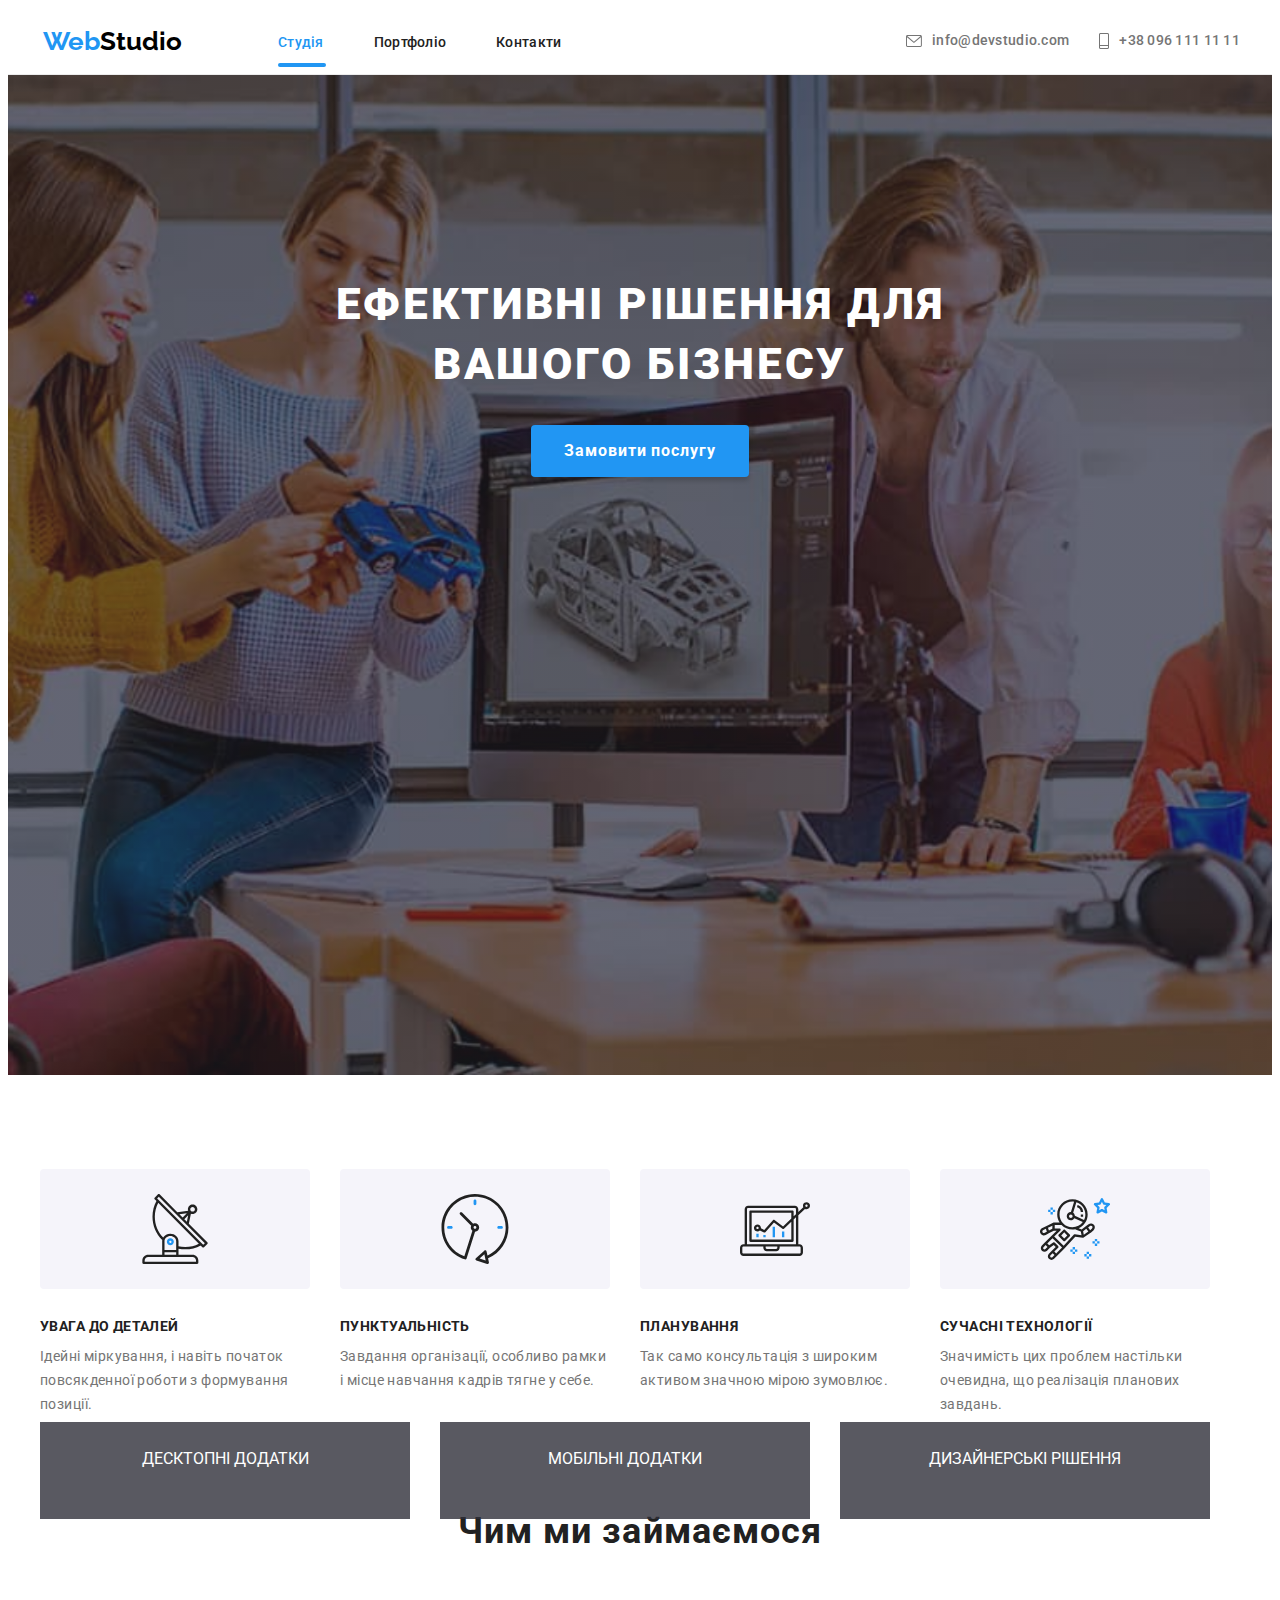
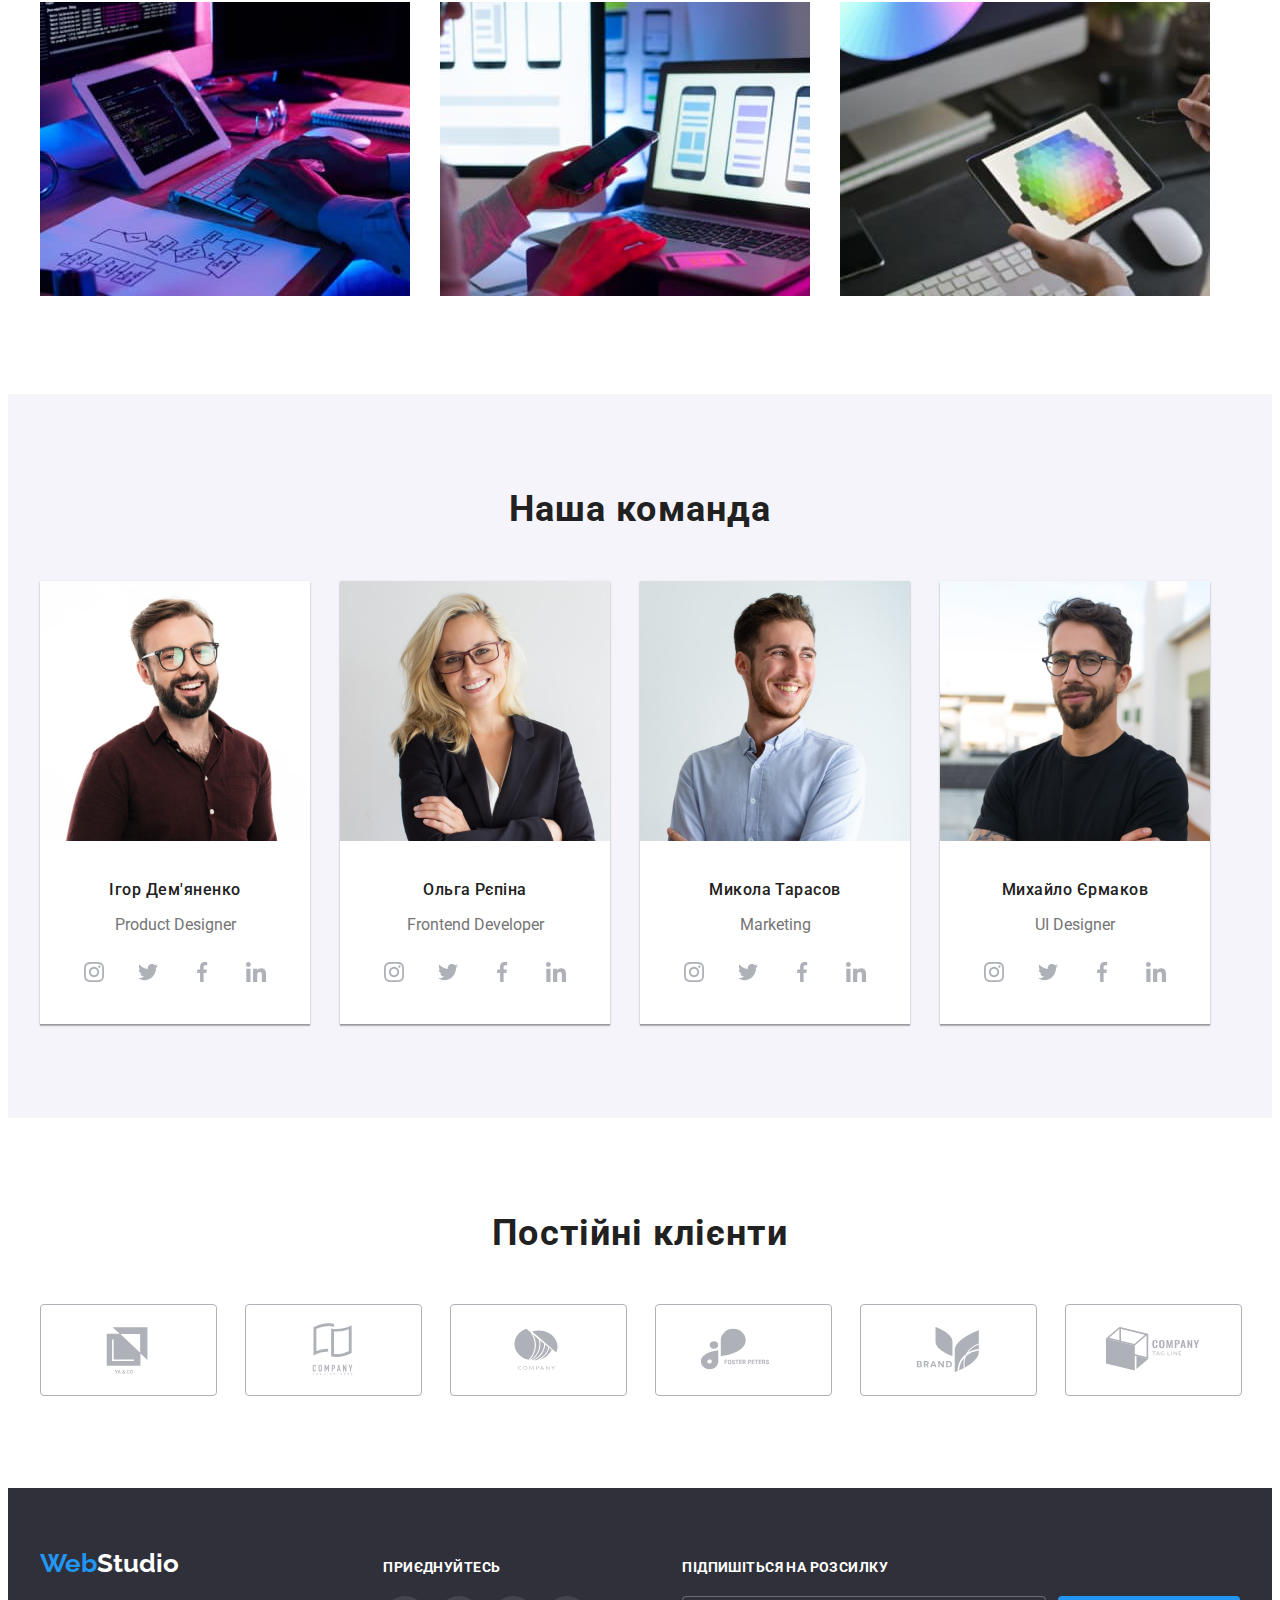
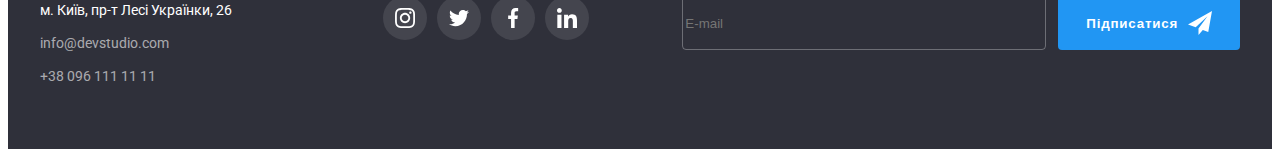
==== commit eeedbcbc: "final-hw-07" ====
--- a/index.html
+++ b/index.html
@@ -26,27 +26,29 @@
     <main>
       <!-- Header -->
       <header class="header">
-        <div class="container header__container ">
+        <div class="container header__container">
           <nav class="navigation header__navigation">
             <a href="/" class="logo link"
               ><span class="logo__web">Web</span><span class="logo__studio">Studio</span></a
             >
             <ul class="menu menu__list list">
-              <li class="item"><a href="" class="link current">Студія</a></li>
-              <li class="item"><a href="./portfolio.html" class="link">Портфоліо</a></li>
-              <li class="item"><a href="" class="link">Контакти</a></li>
+              <li class="menu__item"><a href="" class="menu__link current">Студія</a></li>
+              <li class="menu__item">
+                <a href="./portfolio.html" class="menu__link">Портфоліо</a>
+              </li>
+              <li class="menu__item"><a href="" class="menu__link">Контакти</a></li>
             </ul>
           </nav>
-          <ul class="contacts contacts__list list">
-            <li class="item">
-              <a href="mailto:info@devstudio.com" class="contacts-email link">
+          <ul class="contacts__list">
+            <li class="contacts__item">
+              <a href="mailto:info@devstudio.com" class="contacts__link">
                 <svg class="contacts-email-icon" width="16" height="12">
                   <use href="./images/symbol-defs.svg#icon-envelope"></use></svg
                 >info@devstudio.com</a
               >
             </li>
             <li class="item">
-              <a href="tel:+380961111111" class="contacts-tel link">
+              <a href="tel:+380961111111" class="contacts__link">
                 <svg class="contacts-tel-icon" width="10" height="16">
                   <use href="./images/symbol-defs.svg#icon-tel"></use></svg
                 >+38 096 111 11 11</a
@@ -65,13 +67,13 @@
       </section>
 
       <!-- Feature -->
-      <section class="cardlist">
+      <section class="feature">
         <div class="container">
           <h2 class="visually-hidden">Наші переваги</h2>
-          <ul class="cardlist__list cardlist_icon-list list">
-            <li class="item">
-              <div class="cardlist__icon-item">
-                <svg width="70" height="70" class="cardlist__icon-img">
+          <ul class="cardlist cardlist__icon-list list">
+            <li class="cardlist__item">
+              <div class="cardlist__picture">
+                <svg width="70" height="70" class="cardlist__icon">
                   <use href="./images/symbol-defs.svg#icon-antenna"></use>
                 </svg>
               </div>
@@ -80,8 +82,8 @@
                 Ідейні міркування, і навіть початок повсякденної роботи з формування позиції.
               </p>
             </li>
-            <li class="item">
-              <div class="cardlist__icon-item">
+            <li class="cardlist__item">
+              <div class="cardlist__picture">
                 <svg width="70" height="70" class="cardlist__icon-img">
                   <use href="./images/symbol-defs.svg#icon-clock" width="70" height="70"></use>
                 </svg>
@@ -91,8 +93,8 @@
                 Завдання організації, особливо рамки і місце навчання кадрів тягне у себе.
               </p>
             </li>
-            <li class="item">
-              <div class="cardlist__icon-item">
+            <li class="cardlist__item">
+              <div class="cardlist__picture">
                 <svg width="70" height="70" class="cardlist__icon-img">
                   <use href="./images/symbol-defs.svg#icon-diagram" width="70" height="70"></use>
                 </svg>
@@ -100,8 +102,8 @@
               <h3 class="title">Планування</h3>
               <p class="text">Так само консультація з широким активом значною мірою зумовлює.</p>
             </li>
-            <li class="item">
-              <div class="cardlist__icon-item">
+            <li class="cardlist__item">
+              <div class="cardlist__picture">
                 <svg width="70" height="70" class="cardlist__icon-img">
                   <use href="./images/symbol-defs.svg#icon-astronaut" width="70" height="70"></use>
                 </svg>
@@ -118,143 +120,143 @@
       <section class="job section">
         <div class="container">
           <h2 class="section-title">Чим ми займаємося</h2>
-          <ul class="job__list list">
-            <li class="item one"><img src="./images/img1.jpg" alt="" width="370" /></li>
-            <li class="item two"><img src="./images/img2.jpg" alt="" width="370" /></li>
-            <li class="item three"><img src="./images/img3.jpg" alt="" width="370" /></li>
+          <ul class="job__list">
+            <li class="job__item one"><img src="./images/img1.jpg" alt="" width="370" /></li>
+            <li class="job__item two"><img src="./images/img2.jpg" alt="" width="370" /></li>
+            <li class="job__item three"><img src="./images/img3.jpg" alt="" width="370" /></li>
           </ul>
         </div>
       </section>
       <section class="team">
         <div class="container">
           <h2 class="section-title">Наша команда</h2>
-          <ul class="team-list list">
-            <li class="item">
+          <ul class="team__list">
+            <li class="team__item">
               <img src="./images/img_igor.jpg" alt="Product Designer" width="270" />
-              <div class="team-img">
-                <h3 class="title">Ігор Дем'яненко</h3>
-                <p class="text">Product Designer</p>
-                <ul class="team-soc-list list">
-                  <li class="team-soc-item">
-                    <a href="" class="team-soc-link link" target="_blank"
-                      ><svg class="team-soc-icon" width="20" height="20">
+              <div class="team__img">
+                <h3 class="team__title">Ігор Дем'яненко</h3>
+                <p class="team__profession">Product Designer</p>
+                <ul class="team-soc__list list">
+                  <li class="team-soc__item">
+                    <a href="" class="team__soc-link link" target="_blank"
+                      ><svg class="team__soc-icon" width="20" height="20">
                         <use href="./images/symbol-defs.svg#icon-instagram"></use></svg
                     ></a>
                   </li>
-                  <li class="team-soc-item">
-                    <a href="" class="team-soc-link link" target="_blank"
-                      ><svg class="team-soc-icon" width="20" height="20">
+                  <li class="team-soc__item">
+                    <a href="" class="team__soc-link link" target="_blank"
+                      ><svg class="team__soc-icon" width="20" height="20">
                         <use href="./images/symbol-defs.svg#icon-twitter"></use></svg
                     ></a>
                   </li>
-                  <li class="team-soc-item">
-                    <a href="" class="team-soc-link link" target="_blank"
-                      ><svg class="team-soc-icon" width="20" height="20">
+                  <li class="team-soc__item">
+                    <a href="" class="team__soc-link link" target="_blank"
+                      ><svg class="team__soc-icon" width="20" height="20">
                         <use href="./images/symbol-defs.svg#icon-facebook"></use></svg
                     ></a>
                   </li>
-                  <li class="team-soc-item">
-                    <a href="" class="team-soc-link link" target="_blank"
-                      ><svg class="team-soc-icon" width="20" height="20">
+                  <li class="team-soc__item">
+                    <a href="" class="team__soc-link link" target="_blank"
+                      ><svg class="team__soc-icon" width="20" height="20">
                         <use href="./images/symbol-defs.svg#icon-linkedin"></use></svg
                     ></a>
                   </li>
                 </ul>
               </div>
             </li>
-            <li class="item">
+            <li class="team__item">
               <img src="./images/img_olga.jpg" alt="Frontend Developer" width="270" />
-              <div class="team-img">
-                <h3 class="title">Ольга Рєпіна</h3>
-                <p class="text">Frontend Developer</p>
-                <ul class="team-soc-list list">
-                  <li class="team-soc-item">
-                    <a href="" class="team-soc-link link" target="_blank"
-                      ><svg class="team-soc-icon" width="20" height="20">
+              <div class="team__img">
+                <h3 class="team__title">Ольга Рєпіна</h3>
+                <p class="team__profession">Frontend Developer</p>
+                <ul class="team-soc__list list">
+                  <li class="team-soc__item">
+                    <a href="" class="team__soc-link link" target="_blank"
+                      ><svg class="team__soc-icon" width="20" height="20">
                         <use href="./images/symbol-defs.svg#icon-instagram"></use></svg
                     ></a>
                   </li>
-                  <li class="team-soc-item">
-                    <a href="" class="team-soc-link link" target="_blank"
-                      ><svg class="team-soc-icon" width="20" height="20">
+                  <li class="team-soc__item">
+                    <a href="" class="team__soc-link link" target="_blank"
+                      ><svg class="team__soc-icon" width="20" height="20">
                         <use href="./images/symbol-defs.svg#icon-twitter"></use></svg
                     ></a>
                   </li>
-                  <li class="team-soc-item">
-                    <a href="" class="team-soc-link link" target="_blank"
-                      ><svg class="team-soc-icon" width="20" height="20">
+                  <li class="team-soc__item">
+                    <a href="" class="team__soc-link link" target="_blank"
+                      ><svg class="team__soc-icon" width="20" height="20">
                         <use href="./images/symbol-defs.svg#icon-facebook"></use></svg
                     ></a>
                   </li>
-                  <li class="team-soc-item">
-                    <a href="" class="team-soc-link link" target="_blank"
-                      ><svg class="team-soc-icon" width="20" height="20">
+                  <li class="team-soc__item">
+                    <a href="" class="team__soc-link link" target="_blank"
+                      ><svg class="team__soc-icon" width="20" height="20">
                         <use href="./images/symbol-defs.svg#icon-linkedin"></use></svg
                     ></a>
                   </li>
                 </ul>
               </div>
             </li>
-            <li class="item">
+            <li class="team__item">
               <img src="./images/img_mikola.jpg" alt="Marketing" width="270" />
-              <div class="team-img">
-                <h3 class="title">Микола Тарасов</h3>
-                <p class="text">Marketing</p>
-                <ul class="team-soc-list list">
-                  <li class="team-soc-item">
-                    <a href="" class="team-soc-link link" target="_blank"
-                      ><svg class="team-soc-icon" width="20" height="20">
+              <div class="team__img">
+                <h3 class="team__title">Микола Тарасов</h3>
+                <p class="team__profession">Marketing</p>
+                <ul class="team-soc__list list">
+                  <li class="team-soc__item">
+                    <a href="" class="team__soc-link link" target="_blank"
+                      ><svg class="team__soc-icon" width="20" height="20">
                         <use href="./images/symbol-defs.svg#icon-instagram"></use></svg
                     ></a>
                   </li>
-                  <li class="team-soc-item">
-                    <a href="" class="team-soc-link link" target="_blank"
-                      ><svg class="team-soc-icon" width="20" height="20">
+                  <li class="team-soc__item">
+                    <a href="" class="team__soc-link link" target="_blank"
+                      ><svg class="team__soc-icon" width="20" height="20">
                         <use href="./images/symbol-defs.svg#icon-twitter"></use></svg
                     ></a>
                   </li>
-                  <li class="team-soc-item">
-                    <a href="" class="team-soc-link link" target="_blank"
-                      ><svg class="team-soc-icon" width="20" height="20">
+                  <li class="team-soc__item">
+                    <a href="" class="team__soc-link link" target="_blank"
+                      ><svg class="team__soc-icon" width="20" height="20">
                         <use href="./images/symbol-defs.svg#icon-facebook"></use></svg
                     ></a>
                   </li>
-                  <li class="team-soc-item">
-                    <a href="" class="team-soc-link link" target="_blank"
-                      ><svg class="team-soc-icon" width="20" height="20">
+                  <li class="team-soc__item">
+                    <a href="" class="team__soc-link link" target="_blank"
+                      ><svg class="team__soc-icon" width="20" height="20">
                         <use href="./images/symbol-defs.svg#icon-linkedin"></use></svg
                     ></a>
                   </li>
                 </ul>
               </div>
             </li>
-            <li class="item">
+            <li class="team__item">
               <img src="./images/img_michailo.jpg" alt="UI Designer" width="270" />
-              <div class="team-img">
-                <h3 class="title">Михайло Єрмаков</h3>
-                <p class="text">UI Designer</p>
-                <ul class="team-soc-list list">
-                  <li class="team-soc-item">
-                    <a href="" class="team-soc-link link" target="_blank"
-                      ><svg class="team-soc-icon" width="20" height="20">
+              <div class="team__img">
+                <h3 class="team__title">Михайло Єрмаков</h3>
+                <p class="team__profession">UI Designer</p>
+                <ul class="team-soc__list list">
+                  <li class="team-soc__item">
+                    <a href="" class="team__soc-link link" target="_blank"
+                      ><svg class="team__soc-icon" width="20" height="20">
                         <use href="./images/symbol-defs.svg#icon-instagram"></use></svg
                     ></a>
                   </li>
-                  <li class="team-soc-item">
-                    <a href="" class="team-soc-link link" target="_blank"
-                      ><svg class="team-soc-icon" width="20" height="20">
+                  <li class="team-soc__item">
+                    <a href="" class="team__soc-link link" target="_blank"
+                      ><svg class="team__soc-icon" width="20" height="20">
                         <use href="./images/symbol-defs.svg#icon-twitter"></use></svg
                     ></a>
                   </li>
-                  <li class="team-soc-item">
-                    <a href="" class="team-soc-link link" target="_blank"
-                      ><svg class="team-soc-icon" width="20" height="20">
+                  <li class="team-soc__item">
+                    <a href="" class="team__soc-link link" target="_blank"
+                      ><svg class="team__soc-icon" width="20" height="20">
                         <use href="./images/symbol-defs.svg#icon-facebook"></use></svg
                     ></a>
                   </li>
-                  <li class="team-soc-item">
-                    <a href="" class="team-soc-link link" target="_blank"
-                      ><svg class="team-soc-icon" width="20" height="20">
+                  <li class="team-soc__item">
+                    <a href="" class="team__soc-link link" target="_blank"
+                      ><svg class="team__soc-icon" width="20" height="20">
                         <use href="./images/symbol-defs.svg#icon-linkedin"></use></svg
                     ></a>
                   </li>
@@ -377,11 +379,12 @@
         <div class="online">
           <p class="online-title">Підпишіться на розсилку</p>
           <form class="online-form">
-            <input type="text" placeholder="E-mail" class="online-input" name="online-name">
+            <input type="text" placeholder="E-mail" class="online-input" name="online-name" />
             <button type="submit" class="online-btn">
-            Підписатися<svg class="online-btn-icon" width="24" height="24">
-              <use href="./images/symbol-defs.svg#icon-send"></use>
-            </svg></button>
+              Підписатися<svg class="online-btn-icon" width="24" height="24">
+                <use href="./images/symbol-defs.svg#icon-send"></use>
+              </svg>
+            </button>
           </form>
         </div>
       </div>
@@ -398,8 +401,14 @@
           <div class="modal-field">
             <label for="user-name" class="input-label">Ім'я</label>
             <div class="input-wrap">
-              <input type="text" name="user-name" class="modal-input" placeholder="Микола Мирний" required
-                id="user-name" />
+              <input
+                type="text"
+                name="user-name"
+                class="modal-input"
+                placeholder="Микола Мирний"
+                required
+                id="user-name"
+              />
               <svg class="modal-input-icon" width="18" height="18">
                 <use href="./images/symbol-defs.svg#icon-person"></use>
               </svg>
@@ -408,8 +417,17 @@
           <div class="modal-field">
             <label for="user-phone" class="input-label">Телефон</label>
             <div class="input-wrap">
-              <input type="tel" name="user-phone" class="modal-input" placeholder="+380 (96) 111-11-11" title="+380"
-                minlength="13" maxlength="13" required id="user-phone" />
+              <input
+                type="tel"
+                name="user-phone"
+                class="modal-input"
+                placeholder="+380 (96) 111-11-11"
+                title="+380"
+                minlength="13"
+                maxlength="13"
+                required
+                id="user-phone"
+              />
               <svg class="modal-input-icon" width="18" height="18">
                 <use href="./images/symbol-defs.svg#icon-phone"></use>
               </svg>
@@ -418,7 +436,13 @@
           <div class="modal-field">
             <label for="user-email" class="input-label">Пошта</label>
             <div class="input-wrap">
-              <input type="email" name="user-email" class="modal-input" placeholder="name@gmail.com" id="user-email" />
+              <input
+                type="email"
+                name="user-email"
+                class="modal-input"
+                placeholder="name@gmail.com"
+                id="user-email"
+              />
               <svg class="modal-input-icon" width="18" height="18">
                 <use href="./images/symbol-defs.svg#icon-email"></use>
               </svg>
@@ -426,17 +450,26 @@
           </div>
           <div class="modal-field-comment">
             <label for="user-comment" class="input-label">Коментар</label>
-            <textarea name="user-comment" id="user-comment" class="modal-text modal-input" placeholder="Коментар"
+            <textarea
+              name="user-comment"
+              id="user-comment"
+              class="modal-text modal-input"
+              placeholder="Коментар"
             ></textarea>
           </div>
           <div class="modal-field-text">
-            <input type="checkbox" name="policy" id="policy" class="input-checkbox visually-hidden" />
+            <input
+              type="checkbox"
+              name="policy"
+              id="policy"
+              class="input-checkbox visually-hidden"
+            />
             <label for="policy" class="check-text">
               <span>
                 <svg class="checkbox-icon" width="16" height="15">
                   <use href="./images/symbol-defs.svg#icon-icon-check"></use>
-                    </svg>
-                  </span>Погоджуюся з розсилкою та приймаю <a href="" class=" modal-link">Умови договору</a>
+                </svg> </span
+              >Погоджуюся з розсилкою та приймаю <a href="" class="modal-link">Умови договору</a>
             </label>
           </div>
           <button type="submit" class="modal-button">Відправити</button>
@@ -445,5 +478,4 @@
     </div>
     <script src="./js/modal.js"></script>
   </body>
-  </html>
-  +</html>
--- a/css/main.min.css
+++ b/css/main.min.css
@@ -1 +1 @@
-:root{--primary-text-color: #212121;--title-text-color: #757575;--secondary-text-color: #ffffff;--accent-color: #2196f3;--primary-white-color: #ffffff;--primary-bg-color: #ffffff;--secondary-bg-color: #f5f4fa;--color-btn-primery: #2196f3;--color-logo-stodio: #000000;--trans: 250ms cubic-bezier(0.4, 0, 0.2, 1)}.visually-hidden{position:absolute;white-space:nowrap;width:1px;height:1px;overflow:hidden;border:0;padding:0;clip:rect(0 0 0 0);-webkit-clip-path:inset(50%);clip-path:inset(50%);margin:-1px}body{background-color:var(--primary-bg-color);color:var(--primary-text-color);font-family:"Roboto",sans-serif}.list{padding:0;margin:0;list-style:none}.link{text-decoration:none}p,h1,h2,h3,h4,h5,h6{margin:0}ul,ol{margin:0;padding-left:0;list-style:none}address{font-style:normal}a{color:currentColor;text-decoration:none}section{text-align:center}.container{width:1200px;padding-left:15px;padding-right:15px;margin:0 auto}.section-title{margin-bottom:50px;font-weight:700;font-size:36px;line-height:1.17;letter-spacing:.03em}.button.secondary{padding:6px 22px;font-weight:500;font-size:16px;line-height:1.63;border:rgba(0,0,0,0);display:inline-block;border:1px solid rgba(0,0,0,0);border-radius:4px;min-width:73px;text-align:center;font-family:inherit;cursor:pointer;color:var(--primary-text-color);background-color:var(--secondary-bg-color);transition:background-color var(--trans),color var(--trans),box-shadow var(--trans)}.button.secondary:hover,.button.secondary:focus{color:var(--primary-white-color);background-color:var(--color-btn-primery);box-shadow:0px 3px 1px rgba(0,0,0,.1),0px 1px 2px rgba(0,0,0,.08),0px 2px 2px rgba(0,0,0,.12);outline:rgba(0,0,0,0)}.backdrop{width:100%;height:100%;background-color:rgba(0,0,0,.2);position:fixed;top:0;transition:opacity var(--trans),visibility var(--trans)}.modal{width:528px;min-height:581px;background-color:#fff;position:absolute;border-radius:4px;padding:40px;top:50%;left:50%;transform:translate(-50%, -50%) scale(1) rotate(0);transition:transform var(--trans),border-radius var(--trans)}.backdrop.is-hidden{opacity:0;visibility:hidden;pointer-events:none}.backdrop.is-hidden .modal{transform:translate(-50%, -50%) scale(0) rotate(-360deg);border-radius:70%}.modal-title{font-weight:700;font-size:20px;line-height:1.15;text-align:center;letter-spacing:.03em;margin-bottom:12px}.input-wrap{position:relative}.modal-field{margin-bottom:10px}.modal-field-text{margin-bottom:30px;margin-left:9px}.modal-field-comment{margin-bottom:20px}.modal-input{width:100%;height:40px;border:1px solid rgba(33,33,33,.2);border-radius:4px;font-weight:400;font-size:12px;padding-left:35px;color:#757575;outline:rgba(0,0,0,0);transition:border-color var(--trans)}.modal-input:focus{border-color:var(--accent-color)}.modal-input:focus+.modal-input-icon{fill:var(--accent-color)}.modal-input::-moz-placeholder{font-weight:400;font-size:12px}.modal-input:-ms-input-placeholder{font-weight:400;font-size:12px}.modal-input::placeholder{font-weight:400;font-size:12px}.modal-close{width:30px;height:30px;background-color:rgba(0,0,0,0);border:1px solid rgba(0,0,0,.1);border-radius:50%;position:absolute;right:8px;top:8px;display:flex;align-items:center;justify-content:center;cursor:pointer;transition:border-color var(--trans)}.modal-close:hover{border-color:var(--accent-color)}.modal-close:focus{border-color:var(--accent-color);outline:rgba(0,0,0,0)}.modal-close-icon{transition:fill var(--trans)}.modal-close:hover .modal-close-icon{fill:var(--accent-color)}.modal-close:focus .modal-close-icon{fill:var(--accent-color)}.modal-text{width:100%;height:120px;padding:12px 16px;resize:none}.input-label{display:block;margin-bottom:4px;font-weight:400;font-size:12px;letter-spacing:.01em;color:var(--title-text-color)}.input-label:focus{border-color:var(--accent-color)}.input-checkbox{display:flex;align-items:center;justify-content:center;margin-bottom:30px}.modal-text{width:100%;height:120px;border:1px solid rgba(33,33,33,.2);border-radius:4px;padding:12px 16px;resize:none}.modal-text:focus{border-color:var(--accent-color)}.modal-text::-moz-placeholder{font-weight:400;font-size:12px}.modal-text:-ms-input-placeholder{font-weight:400;font-size:12px}.modal-text::placeholder{font-weight:400;font-size:12px}.check-text{display:flex;align-items:center;position:relative;font-weight:400;font-size:14px;line-height:1.71;letter-spacing:.03em;color:var(--title-text-color)}.check-text span{width:16px;height:15px;border:2px solid var(--title-text-color);border-radius:4px;margin-right:9px;display:flex;align-items:center;justify-content:center;fill:rgba(0,0,0,0);transition:var(--trans)}.input-checkbox:checked+.check-text{background-color:var(--accent-color);border-color:rgba(0,0,0,0);fill:var(--primary-white-color)}.modal-input-icon{position:absolute;left:12px;top:50%;transform:translateY(-50%);transition:fill var(--trans)}.modal-button{display:block;margin-left:auto;margin-right:auto;cursor:pointer;padding-top:10px;padding-right:52px;padding-bottom:10px;padding-left:52px;color:var(--primary-white-color);background-color:var(--color-btn-primery);border-radius:4px;transition:box-shadow var(--trans);border-color:rgba(0,0,0,0)}.modal-button:hover,.modal-button:focus{box-shadow:0px 4px 4px rgba(0,0,0,.15);outline:rgba(0,0,0,0)}.modal-link{text-decoration:underline;padding-left:8px;color:var(--accent-color)}.header{border-bottom:1px solid #ececec;text-align:center}.header__container{display:flex}.header__navigation{display:flex;align-items:center}.logo{font-family:"Raleway",sans-serif;font-weight:700;font-size:26px;line-height:1.19;min-width:145px;outline:rgba(0,0,0,0);color:var(--primary-text-color)}.logo__web{color:var(--accent-color);outline:rgba(0,0,0,0)}.logo__studio{color:var(--color-logo-stodio);outline:rgba(0,0,0,0)}.menu__list{display:flex;margin-left:93px}.menu__list .item+.item{margin-left:50px}.menu__list .link{padding-top:25px;padding-bottom:25px;color:var(--primary-text-color);font-weight:500;font-size:14px;line-height:1.14;letter-spacing:.02em;transition:color var(--trans)}.menu__list .link:hover,.menu__list .link:focus{color:var(--accent-color);outline:rgba(0,0,0,0)}.menu__list .link.current{color:var(--accent-color)}.menu__list .link.current::before{content:"";min-width:48px;height:4px;border-radius:2px;position:absolute;top:63px;background-color:var(--accent-color)}.menu__list .link.current.portfolio::before{content:"";min-width:78px;height:4px;border-radius:2px;position:absolute;top:63px;background-color:var(--accent-color)}.contacts__list{display:flex;margin-left:auto}.contacts__list .item+.item{margin-left:50px;gap:10px}.contacts__list .link{display:flex;margin-left:auto;padding-top:25px;padding-bottom:25px;font-weight:500;font-size:14px;line-height:1.14;letter-spacing:.02em;align-items:center;justify-content:center;color:var(--title-text-color);transition:color var(--trans)}.contacts__list .link:hover,.contacts__list .link:focus{color:var(--accent-color);outline:rgba(0,0,0,0)}.contacts-email{gap:10px}.contacts-email-icon{align-items:center;justify-content:center;fill:currentColor}.contacts-tel{gap:10px}.contacts-tel-icon{align-items:center;justify-content:center;fill:currentColor}.hero{padding-top:200px;padding-bottom:200px;background-color:#2f303a}.hero-title{color:var(--primary-white-color);margin-bottom:30px;margin-top:0;font-weight:900;font-size:44px;line-height:1.36;letter-spacing:.06em;text-transform:uppercase}.button.hero{color:var(--secondary-text-color);background-color:var(--color-btn-primery);padding:10px 32px;font-weight:700;font-size:16px;line-height:1.88;letter-spacing:.06em;display:inline-block;border:1px solid rgba(0,0,0,0);border-radius:4px;min-width:73px;text-align:center;font-family:inherit;box-shadow:0px 4px 4px rgba(0,0,0,.15);transition:background-color var(--trans),color var(--trans)}.button.hero:hover,.button.hero:focus{color:var(--primary-text-color);background-color:var(--title-text-color);outline:rgba(0,0,0,0)}.overlay{height:600px;max-width:1600px;margin-left:auto;margin-right:auto;background-image:linear-gradient(rgba(47, 48, 58, 0.4), rgba(47, 48, 58, 0.4)),url(../images/img-hero.jpg);background-repeat:no-repeat;background-position:center;background-size:cover;background-color:#c4c4c4}.cardlist{padding-top:94px;padding-bottom:94px;text-align:center}.cardlist__list{display:flex}.cardlist__list .item+.item{margin-left:30px}.cardlist__list .title{margin-bottom:10px;font-weight:700;font-size:14px;line-height:1.14;letter-spacing:.03em;text-transform:uppercase;color:var(--primary-text-color)}.cardlist__list .item{width:270px;text-align:left}.cardlist__list .text{font-size:14px;line-height:1.7;letter-spacing:.03em;color:var(--title-text-color)}.cardlist__icon-item{height:120px;border-radius:4px;margin-bottom:30px;gap:30px;display:flex;align-items:center;justify-content:center;background-color:#f5f4fa}.cardlist__icon-img{align-items:center;justify-content:center}.job{padding-top:0;padding-bottom:94px}.job__list{display:flex}.job__list .item+.item{margin-left:30px}.job__list .item.one::before{content:"Десктопні додатки";position:absolute;width:370px;height:70px;padding-top:27px;top:1422px;text-transform:uppercase;color:var(--primary-white-color);background-color:rgba(47,48,58,.8)}.job__list .item.two::before{content:"Мобільні додатки";position:absolute;width:370px;height:70px;padding-top:27px;top:1422px;text-transform:uppercase;color:var(--primary-white-color);background-color:rgba(47,48,58,.8)}.job__list .item.three::before{content:"Дизайнерські рішення";position:absolute;width:370px;height:70px;padding-top:27px;top:1422px;text-transform:uppercase;color:var(--primary-white-color);background-color:rgba(47,48,58,.8)}.team{padding-top:94px;padding-bottom:94px;background-color:#f5f4fa}.team-list{display:flex}.team-list .item+.item{margin-left:30px}.team-list .title{color:var(--primary-text-color);font-weight:500;font-size:16px;line-height:1.19}.team-list .text{color:var(--title-text-color);margin-bottom:16px;line-height:1.19}.team .title{margin-bottom:10px}.team .item{background-color:#fff;box-shadow:0px 2px 1px rgba(0,0,0,.2),0px 1px 1px rgba(0,0,0,.14),0px 1px 3px rgba(0,0,0,.12)}.team-img{padding-top:30px;padding-bottom:30px}.team-soc-list{display:flex;align-items:center;justify-content:center;gap:10px}.team-soc-item{width:44px;height:44px}.team-soc-link{width:100%;height:100%;display:flex;align-items:center;justify-content:center;border-radius:50%;transition:background-color var(--trans);fill:#afb1b8}.team-soc-link:hover,.team-soc-link:focus{background-color:var(--accent-color);outline:none}.team-soc-icon{transition:fill var(--trans)}.team-soc-link:hover .team-soc-icon,.team-soc-link:focus .team-soc-icon{fill:var(--primary-white-color)}.customers{padding-top:94px;padding-bottom:94px}.customers-list{display:flex;gap:30px}.customers-item{width:calc((100% - 150px)/6);height:90px}.customers-link{width:100%;height:100%;border:1px solid #afb1b8;border-radius:4px;display:flex;align-items:center;justify-content:center;fill:#afb1b8;transition:border-color var(--trans)}.customers-link:hover,.customers-link:focus{border-color:var(--accent-color);outline:none}.customers-soc-icon{transition:fill var(--trans)}.customers-link:hover .customers-soc-icon,.customers-link:focus .customers-soc-icon{fill:var(--accent-color)}.work{padding-top:94px;padding-bottom:94px}.work-btn-list{display:flex;flex-wrap:wrap;justify-content:center;margin-bottom:50px}.work-btn-list .item+.item{margin-left:8px}.work-title{margin-bottom:4px}.work-list{display:flex;flex-wrap:wrap;gap:30px}.work-list .item:nth-child(3n){margin-right:0}.work-list .item:nth-last-child(-n+3){margin-bottom:0}.work-link{display:block;text-decoration:none;transition:box-shadow var(--trans)}.work-link:hover,.work-link:focus{box-shadow:1px 4px 6px rgba(0,0,0,.16),0px 4px 4px rgba(0,0,0,.06),0px 1px 1px rgba(0,0,0,.12);outline:rgba(0,0,0,0)}.work-top-wrap{position:relative;transition:box-shadow var(--trans);overflow:hidden}.work-link:hover .work-top-wrap,.work-link:focus .work-top-wrap{transform:translateY(0);transition:transform var(--trans)}.work-img{display:block}.work-title{color:var(--primary-text-color);margin-bottom:4px;font-weight:700;font-size:18px;line-height:2;letter-spacing:.06em}.work-text{color:var(--title-text-color);line-height:1.9}.work-top-text{position:absolute;top:0;padding:63px 24px;text-align:left;font-weight:400;font-size:18px;line-height:1.56;background-color:rgba(33,150,243,.9);color:var(--primary-white-color);transform:translateY(100%);transition:var(--trans),color var(--trans),background-color var(--trans);overflow:auto}.work-card{padding:20px 24px;border-left:1px solid #eee;border-bottom:1px solid #eee;border-right:1px solid #eee;text-align:left;margin-top:0}.footer{padding-top:60px;padding-bottom:60px;background-color:#2f303a}.footer>.container{display:flex;align-items:baseline}.footer-contact{-moz-text-align-last:left;text-align-last:left}.address-list .link{color:var(--primary-white-color);font-size:14px;line-height:1.71;font-style:normal}.address-list .item{margin-bottom:9px}.footer .link{transition:background-color var(--trans),color var(--trans)}.footer .link:hover,.footer .link:focus{color:var(--accent-color);outline:rgba(0,0,0,0)}.addres-list.footer-tel{margin-bottom:0}.footer-mail,.footer-tel{font-size:14px;line-height:1.71;font-style:normal;text-decoration:none;color:rgba(255,255,255,.6);transition:color var(--trans)}.footer-mail:hover,.footer-mail:focus,.footer-tel:hover,.footer-tel:focus{color:var(--accent-color);outline:rgba(0,0,0,0)}.footer-soc-title{margin-bottom:20px;font-weight:700;font-size:14px;line-height:1.14;letter-spacing:.03em;text-transform:uppercase;color:var(--primary-white-color)}.footer-soc-list{display:flex;gap:10px}.footer-soc-item{width:44px;height:44px}.footer-soc{margin-left:auto}.footer-soc-link{display:flex;width:100%;height:100%;align-items:center;justify-content:center;background-color:rgba(255,255,255,.1);border-radius:50%;fill:#fff}.footer-soc-link:hover,.footer-soc-link:focus{background-color:var(--accent-color);outline:none}.footer-soc-icon{align-items:center;justify-content:center;transition:fill var(--trans)}.footer-soc-link:hover .footer-soc-icon,.footer-soc-link:focus .footer-soc-icon{fill:var(--primary-white-color)}.studio.footer{color:var(--primary-white-color)}.logo.address{display:block;margin-bottom:20px}.online{margin-left:93px}.online-title{font-weight:700;font-size:14px;line-height:1.14;letter-spacing:.03em;text-transform:uppercase;margin-bottom:20px;color:var(--primary-white-color)}.online-form{display:flex;margin-left:auto}.online-input{min-width:358px;height:50px;border:1px solid rgba(255,255,255,.3);transform:var(--trans);border-radius:4px;color:rgba(255,255,255,.6);background-color:rgba(0,0,0,0)}.online-btn{display:flex;align-items:center;justify-content:center;cursor:pointer;margin-left:12px;padding-top:10px;padding-right:28px;padding-bottom:10px;padding-left:28px;font-weight:700;line-height:1.88;letter-spacing:.06em;color:var(--primary-white-color);background-color:var(--color-btn-primery);border-radius:4px;transition:var(--trans);border-color:rgba(0,0,0,0);border:none;outline:rgba(0,0,0,0)}.online-btn:hover,.online-btn:focus{box-shadow:0px 4px 4px rgba(0,0,0,.15)}.online-btn-icon{margin-left:10px;align-items:center;fill:var(--primary-white-color)}/*# sourceMappingURL=main.min.css.map */+:root{--primary-text-color: #212121;--title-text-color: #757575;--secondary-text-color: #ffffff;--accent-color: #2196f3;--primary-white-color: #ffffff;--primary-bg-color: #ffffff;--secondary-bg-color: #f5f4fa;--color-btn-primery: #2196f3;--color-logo-stodio: #000000;--trans: 250ms cubic-bezier(0.4, 0, 0.2, 1)}.visually-hidden{position:absolute;white-space:nowrap;width:1px;height:1px;overflow:hidden;border:0;padding:0;clip:rect(0 0 0 0);-webkit-clip-path:inset(50%);clip-path:inset(50%);margin:-1px}body{background-color:var(--primary-bg-color);color:var(--primary-text-color);font-family:"Roboto",sans-serif}.list{padding:0;margin:0;list-style:none}.link{text-decoration:none}p,h1,h2,h3,h4,h5,h6{margin:0}ul,ol{margin:0;padding-left:0;list-style:none}address{font-style:normal}a{color:currentColor;text-decoration:none}section{text-align:center}.container{width:1200px;padding-left:15px;padding-right:15px;margin:0 auto}.section-title{margin-bottom:50px;font-weight:700;font-size:36px;line-height:1.17;letter-spacing:.03em}.button.secondary{padding:6px 22px;font-weight:500;font-size:16px;line-height:1.63;border:rgba(0,0,0,0);display:inline-block;border:1px solid rgba(0,0,0,0);border-radius:4px;min-width:73px;text-align:center;font-family:inherit;cursor:pointer;color:var(--primary-text-color);background-color:var(--secondary-bg-color);transition:background-color var(--trans),color var(--trans),box-shadow var(--trans)}.button.secondary:hover,.button.secondary:focus{color:var(--primary-white-color);background-color:var(--color-btn-primery);box-shadow:0px 3px 1px rgba(0,0,0,.1),0px 1px 2px rgba(0,0,0,.08),0px 2px 2px rgba(0,0,0,.12);outline:rgba(0,0,0,0)}.backdrop{width:100%;height:100%;background-color:rgba(0,0,0,.2);position:fixed;top:0;transition:opacity var(--trans),visibility var(--trans)}.modal{width:528px;min-height:581px;background-color:#fff;position:absolute;border-radius:4px;padding:40px;top:50%;left:50%;transform:translate(-50%, -50%) scale(1) rotate(0);transition:transform var(--trans),border-radius var(--trans)}.backdrop.is-hidden{opacity:0;visibility:hidden;pointer-events:none}.backdrop.is-hidden .modal{transform:translate(-50%, -50%) scale(0) rotate(-360deg);border-radius:70%}.modal-title{font-weight:700;font-size:20px;line-height:1.15;text-align:center;letter-spacing:.03em;margin-bottom:12px}.input-wrap{position:relative}.modal-field{margin-bottom:10px}.modal-field-text{margin-bottom:30px;margin-left:9px}.modal-field-comment{margin-bottom:20px}.modal-input{width:100%;height:40px;border:1px solid rgba(33,33,33,.2);border-radius:4px;font-weight:400;font-size:12px;padding-left:35px;color:#757575;outline:rgba(0,0,0,0);transition:border-color var(--trans)}.modal-input:focus{border-color:var(--accent-color)}.modal-input:focus+.modal-input-icon{fill:var(--accent-color)}.modal-input::-moz-placeholder{font-weight:400;font-size:12px}.modal-input:-ms-input-placeholder{font-weight:400;font-size:12px}.modal-input::placeholder{font-weight:400;font-size:12px}.modal-close{width:30px;height:30px;background-color:rgba(0,0,0,0);border:1px solid rgba(0,0,0,.1);border-radius:50%;position:absolute;right:8px;top:8px;display:flex;align-items:center;justify-content:center;cursor:pointer;transition:border-color var(--trans)}.modal-close:hover{border-color:var(--accent-color)}.modal-close:focus{border-color:var(--accent-color);outline:rgba(0,0,0,0)}.modal-close-icon{transition:fill var(--trans)}.modal-close:hover .modal-close-icon{fill:var(--accent-color)}.modal-close:focus .modal-close-icon{fill:var(--accent-color)}.modal-text{width:100%;height:120px;padding:12px 16px;resize:none}.input-label{display:block;margin-bottom:4px;font-weight:400;font-size:12px;letter-spacing:.01em;color:var(--title-text-color)}.input-label:focus{border-color:var(--accent-color)}.input-checkbox{display:flex;align-items:center;justify-content:center;margin-bottom:30px}.modal-text{width:100%;height:120px;border:1px solid rgba(33,33,33,.2);border-radius:4px;padding:12px 16px;resize:none}.modal-text:focus{border-color:var(--accent-color)}.modal-text::-moz-placeholder{font-weight:400;font-size:12px}.modal-text:-ms-input-placeholder{font-weight:400;font-size:12px}.modal-text::placeholder{font-weight:400;font-size:12px}.check-text{display:flex;align-items:center;position:relative;margin-bottom:30px;font-weight:400;font-size:14px;margin-left:9px;line-height:1.71;letter-spacing:.03em;color:var(--title-text-color)}.check-text span{width:16px;height:15px;border:2px solid var(--title-text-color);border-radius:4px;margin-right:9px;display:flex;align-items:center;justify-content:center;fill:rgba(0,0,0,0);transition:var(--trans)}.input-checkbox:checked+.check-text span{background-color:var(--accent-color);border-color:rgba(0,0,0,0);fill:var(--primary-white-color)}.modal-input-icon{position:absolute;left:12px;top:50%;transform:translateY(-50%);transition:fill var(--trans)}.modal-button{display:block;margin-left:auto;margin-right:auto;cursor:pointer;padding-top:10px;padding-right:52px;padding-bottom:10px;padding-left:52px;color:var(--primary-white-color);background-color:var(--color-btn-primery);border-radius:4px;transition:box-shadow var(--trans);border-color:rgba(0,0,0,0)}.modal-button:hover,.modal-button:focus{box-shadow:0px 4px 4px rgba(0,0,0,.15);outline:rgba(0,0,0,0)}.modal-link{text-decoration:underline;padding-left:8px;color:var(--accent-color)}.header{border-bottom:1px solid #ececec;text-align:center}.header__container{display:flex}.header__navigation{display:flex;align-items:center}.logo{font-family:"Raleway",sans-serif;font-weight:700;font-size:26px;line-height:1.19;min-width:145px;outline:rgba(0,0,0,0);color:var(--primary-text-color)}.logo__web{color:var(--accent-color);outline:rgba(0,0,0,0)}.logo__studio{color:var(--color-logo-stodio);outline:rgba(0,0,0,0)}.menu__list{display:flex;margin-left:93px;gap:50px}.menu__list .item+.item{margin-left:50px}.menu__link{padding-top:25px;padding-bottom:25px;color:var(--primary-text-color);font-weight:500;font-size:14px;line-height:1.14;letter-spacing:.02em;transition:color var(--trans)}.menu__link:hover,.menu__link:focus{color:var(--accent-color);outline:rgba(0,0,0,0)}.menu__link.current{color:var(--accent-color)}.menu__link.current::before{content:"";min-width:48px;height:4px;border-radius:2px;position:absolute;top:63px;background-color:var(--accent-color)}.menu__link.current.portfolio::before{content:"";min-width:78px;height:4px;border-radius:2px;position:absolute;top:63px;background-color:var(--accent-color)}.contacts__list{display:flex;margin-left:auto;gap:30px}.contacts__link{display:flex;margin-left:auto;padding-top:25px;padding-bottom:25px;font-weight:500;font-size:14px;line-height:1.14;letter-spacing:.02em;align-items:center;justify-content:center;color:var(--title-text-color);transition:color var(--trans);gap:10px}.contacts__link:hover,.contacts__link:focus{color:var(--accent-color);outline:rgba(0,0,0,0)}.contacts-email-icon{align-items:center;justify-content:center;fill:currentColor}.contacts-tel-icon{align-items:center;justify-content:center;fill:currentColor}.hero{padding-top:200px;padding-bottom:200px;background-color:#2f303a}.hero-title{color:var(--primary-white-color);margin-bottom:30px;margin-top:0;font-weight:900;font-size:44px;line-height:1.36;letter-spacing:.06em;text-transform:uppercase}.button.hero{color:var(--secondary-text-color);background-color:var(--color-btn-primery);padding:10px 32px;font-weight:700;font-size:16px;line-height:1.88;letter-spacing:.06em;display:inline-block;border:1px solid rgba(0,0,0,0);border-radius:4px;min-width:73px;text-align:center;font-family:inherit;box-shadow:0px 4px 4px rgba(0,0,0,.15);transition:background-color var(--trans),color var(--trans)}.button.hero:hover,.button.hero:focus{color:var(--primary-text-color);background-color:var(--title-text-color);outline:rgba(0,0,0,0)}.overlay{height:600px;max-width:1600px;margin-left:auto;margin-right:auto;background-image:linear-gradient(rgba(47, 48, 58, 0.4), rgba(47, 48, 58, 0.4)),url(../images/img-hero.jpg);background-repeat:no-repeat;background-position:center;background-size:cover;background-color:#c4c4c4}.feature{padding-top:94px;padding-bottom:94px;text-align:center}.cardlist{display:flex;gap:30px}.cardlist .title{margin-bottom:10px;font-weight:700;font-size:14px;line-height:1.14;letter-spacing:.03em;text-transform:uppercase;color:var(--primary-text-color)}.cardlist .text{font-size:14px;line-height:1.7;letter-spacing:.03em;color:var(--title-text-color)}.cardlist__item{width:270px;text-align:left}.cardlist__picture{height:120px;border-radius:4px;margin-bottom:30px;gap:30px;display:flex;align-items:center;justify-content:center;background-color:#f5f4fa}.cardlist__icon{align-items:center;justify-content:center}.job{padding-top:0;padding-bottom:94px}.job__list{display:flex;gap:30px}.job__item.one::before{content:"Десктопні додатки";position:absolute;width:370px;height:70px;padding-top:27px;top:1422px;text-transform:uppercase;color:var(--primary-white-color);background-color:rgba(47,48,58,.8)}.job__item.two::before{content:"Мобільні додатки";position:absolute;width:370px;height:70px;padding-top:27px;top:1422px;text-transform:uppercase;color:var(--primary-white-color);background-color:rgba(47,48,58,.8)}.job__item.three::before{content:"Дизайнерські рішення";position:absolute;width:370px;height:70px;padding-top:27px;top:1422px;text-transform:uppercase;color:var(--primary-white-color);background-color:rgba(47,48,58,.8)}.team{padding-top:94px;padding-bottom:94px;background-color:#f5f4fa}.team__list{display:flex;gap:30px}.team__list .title{color:var(--primary-text-color);font-weight:500;font-size:16px;line-height:1.19}.team__profession{color:var(--title-text-color);margin-bottom:16px;line-height:1.19}.team__title{margin-bottom:10px;font-weight:500;font-size:16px;line-height:1.9;letter-spacing:.03em}.team__item{background-color:#fff;box-shadow:0px 2px 1px rgba(0,0,0,.2),0px 1px 1px rgba(0,0,0,.14),0px 1px 3px rgba(0,0,0,.12)}.team__img{padding-top:30px;padding-bottom:30px}.team-soc__list{display:flex;align-items:center;justify-content:center;gap:10px}.team-soc__item{width:44px;height:44px}.team__soc-link{width:100%;height:100%;display:flex;align-items:center;justify-content:center;border-radius:50%;transition:background-color var(--trans);fill:#afb1b8}.team__soc-link:hover,.team__soc-link:focus{background-color:var(--accent-color);outline:none}.team__soc-icon{transition:fill var(--trans)}.team-soc-link:hover .team__soc-icon,.team-soc-link:focus .team__soc-icon{fill:var(--primary-white-color)}.customers{padding-top:94px;padding-bottom:94px}.customers-list{display:flex;gap:30px}.customers-item{width:calc((100% - 150px)/6);height:90px}.customers-link{width:100%;height:100%;border:1px solid #afb1b8;border-radius:4px;display:flex;align-items:center;justify-content:center;fill:#afb1b8;transition:border-color var(--trans)}.customers-link:hover,.customers-link:focus{border-color:var(--accent-color);outline:none}.customers-soc-icon{transition:fill var(--trans)}.customers-link:hover .customers-soc-icon,.customers-link:focus .customers-soc-icon{fill:var(--accent-color)}.work{padding-top:94px;padding-bottom:94px}.work-btn-list{display:flex;flex-wrap:wrap;justify-content:center;margin-bottom:50px}.work-btn-list .item+.item{margin-left:8px}.work-title{margin-bottom:4px}.work-list{display:flex;flex-wrap:wrap;gap:30px}.work-list .item:nth-child(3n){margin-right:0}.work-list .item:nth-last-child(-n+3){margin-bottom:0}.work-link{display:block;text-decoration:none;transition:box-shadow var(--trans)}.work-link:hover,.work-link:focus{box-shadow:1px 4px 6px rgba(0,0,0,.16),0px 4px 4px rgba(0,0,0,.06),0px 1px 1px rgba(0,0,0,.12);outline:rgba(0,0,0,0)}.work-top-wrap{position:relative;transition:box-shadow var(--trans);overflow:hidden}.work-img{display:block}.work-title{color:var(--primary-text-color);margin-bottom:4px;font-weight:700;font-size:18px;line-height:2;letter-spacing:.06em}.work-text{color:var(--title-text-color);line-height:1.9}.work-top-text{position:absolute;top:0;padding:63px 24px;text-align:left;font-weight:400;font-size:18px;line-height:1.56;background-color:rgba(33,150,243,.9);color:var(--primary-white-color);transform:translateY(100%);transition:var(--trans),color var(--trans),background-color var(--trans);overflow:auto}.work-link:hover .work-top-text,.work-link:focus .work-top-text{transform:translateY(0);transition:transform var(--trans)}.work-card{padding:20px 24px;border-left:1px solid #eee;border-bottom:1px solid #eee;border-right:1px solid #eee;text-align:left;margin-top:0}.footer{padding-top:60px;padding-bottom:60px;background-color:#2f303a}.footer>.container{display:flex;align-items:baseline}.footer-contact{-moz-text-align-last:left;text-align-last:left}.address-list .link{color:var(--primary-white-color);font-size:14px;line-height:1.71;font-style:normal}.address-list .item{margin-bottom:9px}.footer .link{transition:background-color var(--trans),color var(--trans)}.footer .link:hover,.footer .link:focus{color:var(--accent-color);outline:rgba(0,0,0,0)}.addres-list.footer-tel{margin-bottom:0}.footer-mail,.footer-tel{font-size:14px;line-height:1.71;font-style:normal;text-decoration:none;color:rgba(255,255,255,.6);transition:color var(--trans)}.footer-mail:hover,.footer-mail:focus,.footer-tel:hover,.footer-tel:focus{color:var(--accent-color);outline:rgba(0,0,0,0)}.footer-soc-title{margin-bottom:20px;font-weight:700;font-size:14px;line-height:1.14;letter-spacing:.03em;text-transform:uppercase;color:var(--primary-white-color)}.footer-soc-list{display:flex;gap:10px}.footer-soc-item{width:44px;height:44px}.footer-soc{margin-left:auto}.footer-soc-link{display:flex;width:100%;height:100%;align-items:center;justify-content:center;background-color:rgba(255,255,255,.1);border-radius:50%;fill:#fff}.footer-soc-link:hover,.footer-soc-link:focus{background-color:var(--accent-color);outline:none}.footer-soc-icon{align-items:center;justify-content:center;transition:fill var(--trans)}.footer-soc-link:hover .footer-soc-icon,.footer-soc-link:focus .footer-soc-icon{fill:var(--primary-white-color)}.studio.footer{color:var(--primary-white-color)}.logo.address{display:block;margin-bottom:20px}.online{margin-left:93px}.online-title{font-weight:700;font-size:14px;line-height:1.14;letter-spacing:.03em;text-transform:uppercase;margin-bottom:20px;color:var(--primary-white-color)}.online-form{display:flex;margin-left:auto}.online-input{min-width:358px;height:50px;border:1px solid rgba(255,255,255,.3);transform:var(--trans);border-radius:4px;color:rgba(255,255,255,.6);background-color:rgba(0,0,0,0)}.online-btn{display:flex;align-items:center;justify-content:center;cursor:pointer;margin-left:12px;padding-top:10px;padding-right:28px;padding-bottom:10px;padding-left:28px;font-weight:700;line-height:1.88;letter-spacing:.06em;color:var(--primary-white-color);background-color:var(--color-btn-primery);border-radius:4px;transition:var(--trans);border-color:rgba(0,0,0,0);border:none;outline:rgba(0,0,0,0)}.online-btn:hover,.online-btn:focus{box-shadow:0px 4px 4px rgba(0,0,0,.15)}.online-btn-icon{margin-left:10px;align-items:center;fill:var(--primary-white-color)}/*# sourceMappingURL=main.min.css.map */